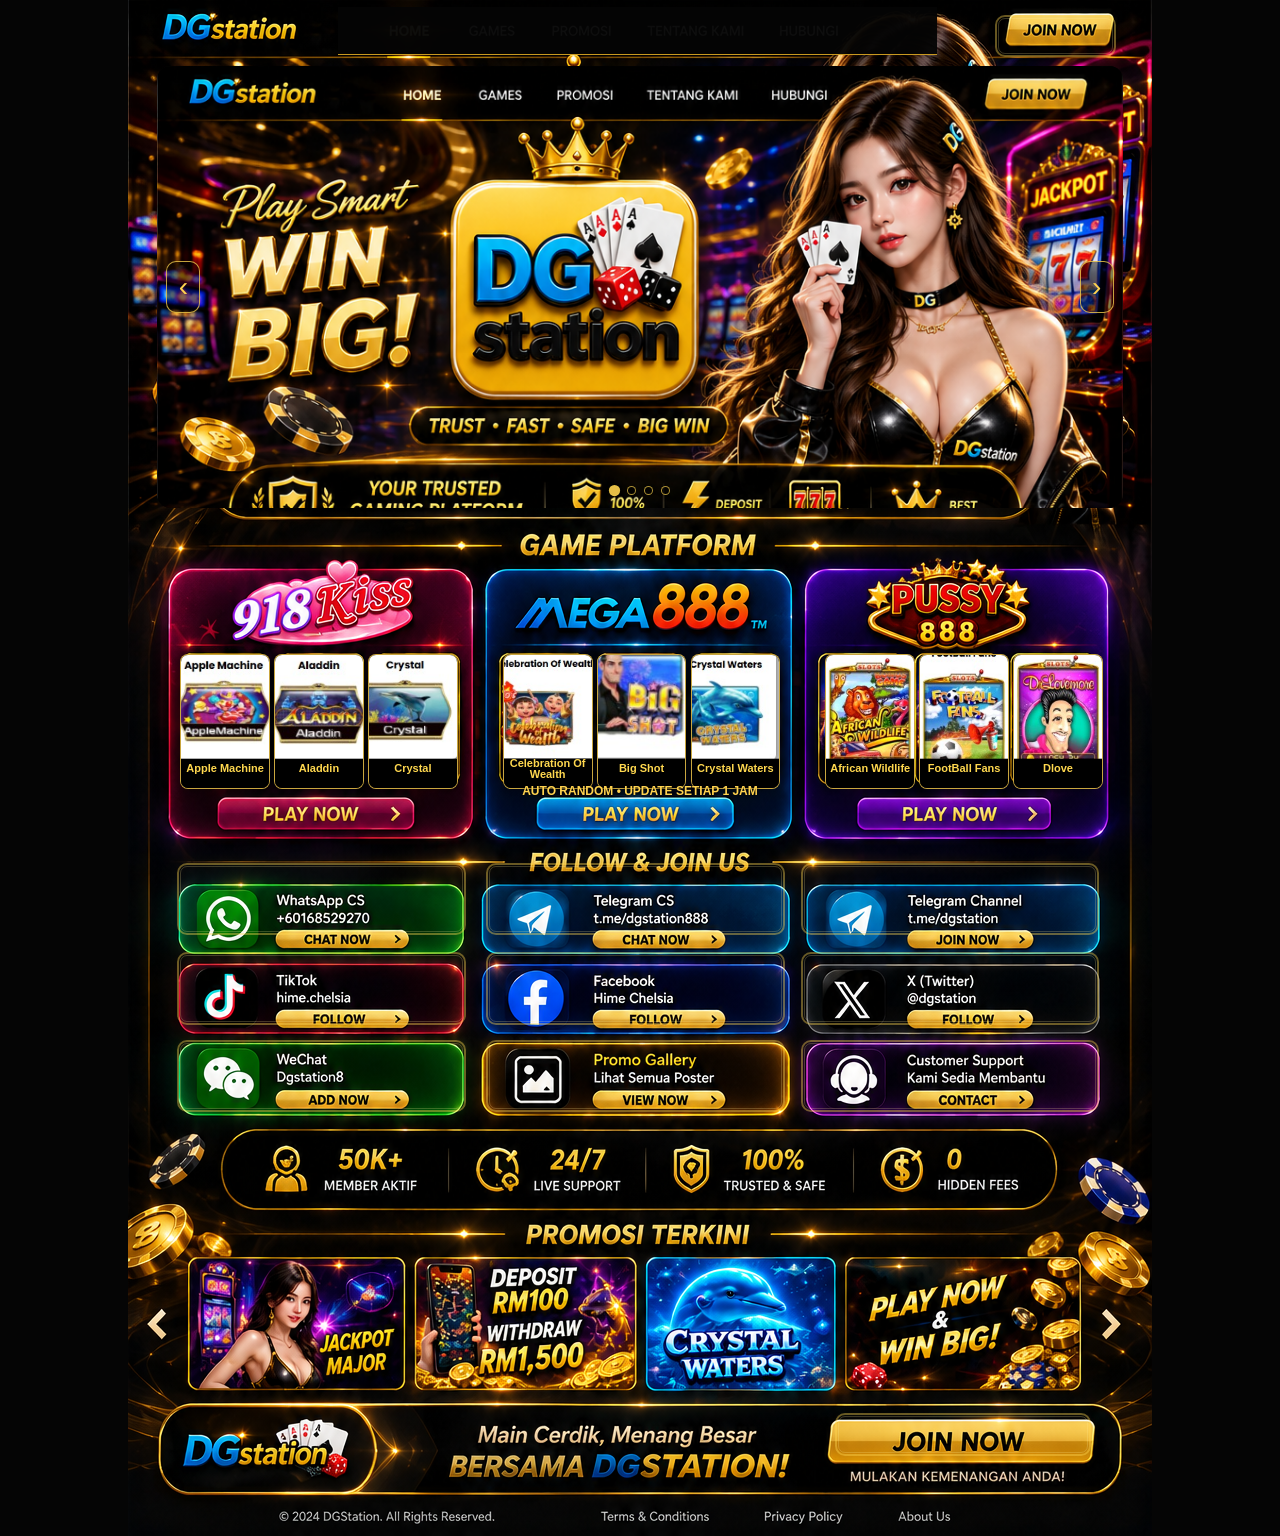
==== index.html @ 9c5b6232 "Update index.html" ====
<!doctype html>
<html lang="ms">
<head>
<meta charset="utf-8">
<meta name="viewport" content="width=device-width,initial-scale=1,viewport-fit=cover">
<meta name="theme-color" content="#050505">
<title>DGStation</title>
<style>
*{box-sizing:border-box} html,body{margin:0;background:#050505;min-height:100%;font-family:Arial,sans-serif}
.stage{width:min(100%,1024px);margin:auto;position:relative;background:#050505;overflow:hidden}
.base-poster{display:block;width:100%;height:auto;background:#050505;user-select:none;-webkit-user-drag:none}

/* Slider hanya di bahagian atas / hero */
.top-carousel{position:absolute;left:2.8%;top:4.3%;width:94.4%;height:28.8%;z-index:14;overflow:hidden;border-radius:14px;background:#050505}
.hero-slide{position:absolute;inset:0;opacity:0;pointer-events:none;transition:opacity .75s ease;display:flex;align-items:center;justify-content:center;background:#050505}
.hero-slide.active{opacity:1;pointer-events:auto}
.hero-slide img{width:100%;height:100%;object-fit:cover;display:block;background:#050505}
.hero-slide.home-hero img{object-position:center top}
.hero-slide.promo-hero img{object-fit:contain}
.dots{position:absolute;left:0;right:0;bottom:3%;display:flex;justify-content:center;gap:8px;z-index:50}
.dot{width:9px;height:9px;border:1px solid rgba(255,215,80,.75);border-radius:50%;background:rgba(0,0,0,.55);opacity:.9;padding:0;cursor:pointer}
.dot.active{background:#ffd34f;transform:scale(1.25)}
.navArrow{position:absolute;top:50%;transform:translateY(-50%);z-index:55;width:34px;height:52px;border:1px solid rgba(255,215,80,.75);border-radius:10px;background:rgba(0,0,0,.48);color:#ffd34f;font-size:28px;cursor:pointer;box-shadow:none}
.prev{left:1%}.next{right:1%}

/* Dynamic hourly games on slide 1 */
.game-row{position:absolute;z-index:20;display:grid;grid-template-columns:repeat(3,1fr);gap:1.5%;height:8.8%;top:42.55%}
.game-row.r918{left:5.1%;width:27.1%}
.game-row.rmega{left:36.6%;width:27.1%}
.game-row.rpussy{left:68.1%;width:27.1%}
.game-card{background:#080808;border:1px solid rgba(255,211,79,.78);border-radius:8px;overflow:hidden;display:flex;flex-direction:column;align-items:stretch;box-shadow:none}
.game-card img{width:100%;height:72%;object-fit:cover;object-position:center;display:block;background:#080808;transform:scale(1.16);transform-origin:center}
.game-card .name{height:28%;display:flex;align-items:center;justify-content:center;text-align:center;color:#ffd84f;font-weight:800;font-size:clamp(6px,1vw,11px);line-height:1.05;padding:1px 2px;background:rgba(0,0,0,.94)}
.hour-note{position:absolute;z-index:21;top:51.05%;left:38%;width:24%;text-align:center;color:#ffd34f;font-size:clamp(7px,1.1vw,12px);font-weight:700;text-shadow:0 1px 3px #000}

/* clickable hotspots + contained pulse */
.hotspot{position:absolute;display:block;z-index:30;background:transparent;border:2px solid rgba(255,215,80,.40);outline:1px solid rgba(255,235,150,.22);outline-offset:-4px;overflow:hidden;border-radius:10px;box-shadow:none;-webkit-tap-highlight-color:transparent;animation:hotspotGlow 1.8s ease-in-out infinite}
.hotspot::after{content:none}
@keyframes hotspotGlow{0%,100%{border-color:rgba(255,215,80,.35);outline-color:rgba(255,235,150,.18)}50%{border-color:rgba(255,225,95,1);outline-color:rgba(255,245,185,.95)}}
.wa{left:4.8%;top:56.2%;width:28.2%;height:4.7%}.tgcs{left:35%;top:56.2%;width:29.2%;height:4.7%}.tgch{left:65.7%;top:56.2%;width:29.1%;height:4.7%}
.tiktok{left:4.8%;top:62%;width:28.2%;height:4.7%}.fb{left:35%;top:62%;width:29.2%;height:4.7%}.x{left:65.7%;top:62%;width:29.1%;height:4.7%}
.wechat{left:4.8%;top:67.7%;width:28.2%;height:4.7%}.gallery{left:35%;top:67.7%;width:29.2%;height:4.7%}.support{left:65.7%;top:67.7%;width:29.1%;height:4.7%}
.joinTop{left:84.7%;top:1%;width:11.8%;height:2.7%}.joinBottom{left:69%;top:92%;width:25%;height:2.8%}
@media(max-width:600px){.top-carousel{left:0;top:4.1%;width:100%;height:29.2%;border-radius:0}.navArrow{width:28px;height:46px;font-size:22px}.game-row{gap:1px}.game-card{border-radius:4px}.game-card img{transform:scale(1.18)}}

/* Local promo gallery modal */
.gallery-modal{position:absolute;inset:0;z-index:100;display:none;align-items:center;justify-content:center;background:rgba(0,0,0,.88);padding:4%}
.gallery-modal.open{display:flex}
.gallery-box{position:relative;width:min(94%,900px);max-height:92%;display:flex;flex-direction:column;align-items:center;gap:12px}
.gallery-img{max-width:100%;max-height:78%;object-fit:contain;border-radius:14px;box-shadow:0 0 28px rgba(255,195,40,.28);background:#111}
.gallery-close,.gallery-prev,.gallery-next{border:0;background:rgba(0,0,0,.72);color:#ffd34f;cursor:pointer}
.gallery-close{position:absolute;right:0;top:-46px;width:42px;height:42px;border-radius:50%;font-size:26px}
.gallery-controls{display:flex;gap:12px;align-items:center}
.gallery-prev,.gallery-next{width:54px;height:42px;border-radius:10px;font-size:28px}
.gallery-count{color:#fff;font-weight:700;font-size:14px}


/* Top auto sliding text replaces HOME/GAMES/PROMOSI/TENTANG KAMI/HUBUNGI */
.top-ticker{
  position:absolute;
  left:20.5%;
  top:.45%;
  width:58.5%;
  height:3.1%;
  z-index:45;
  overflow:hidden;
  display:flex;
  align-items:center;
  justify-content:center;
  background:rgba(5,5,5,.96);
  border-bottom:1px solid rgba(255,195,40,.78);
  box-shadow:none;
}
.top-ticker-track{
  position:relative;
  width:100%;
  height:100%;
}
.top-ticker-item{
  position:absolute;
  inset:0;
  display:flex;
  align-items:center;
  justify-content:center;
  padding:0 2%;
  white-space:nowrap;
  color:#ffd34f;
  font-weight:800;
  font-size:clamp(7px,1.45vw,15px);
  letter-spacing:.04em;
  text-shadow:0 0 8px rgba(255,190,30,.42);
  opacity:0;
  transform:translateX(105%);
}
.top-ticker-item.active{
  animation:tickerSlide 4.2s ease-in-out forwards;
}
@keyframes tickerSlide{
  0%{opacity:0;transform:translateX(105%)}
  12%{opacity:1;transform:translateX(0)}
  78%{opacity:1;transform:translateX(0)}
  100%{opacity:0;transform:translateX(-105%)}
}
@media(max-width:600px){
  .top-ticker{left:20%;width:59%;height:3.2%}
  .top-ticker-item{font-size:clamp(6px,2.1vw,10px)}
}

</style>
</head>
<body>
<main class="stage">
  <img class="base-poster" src="assets/dgstation-home.png" alt="DGStation Home">

  <div class="top-carousel" id="topCarousel" aria-label="DGStation Promosi Atas">
    <section class="hero-slide home-hero active"><img src="assets/dgstation-home.png" alt="DGStation Home"></section>
    <section class="hero-slide promo-hero"><img src="assets/promos/promo1.png" alt="Welcome Bonus 50%"></section>
    <section class="hero-slide promo-hero"><img src="assets/promos/promo2.png" alt="Welcome Back 50%"></section>
    <section class="hero-slide promo-hero"><img src="assets/promos/promo3.png" alt="Weekend Bonus 20%"></section>
    <button class="navArrow prev" aria-label="Sebelum">‹</button>
    <button class="navArrow next" aria-label="Seterusnya">›</button>
    <div class="dots"><button class="dot active"></button><button class="dot"></button><button class="dot"></button><button class="dot"></button></div>
  </div>

  <div class="top-ticker" aria-label="DGStation Info">
    <div class="top-ticker-track" id="topTickerTrack">
      <div class="top-ticker-item active">SELAMAT DATANG KE DGSTATION</div>
      <div class="top-ticker-item">PROMOSI TERKINI • BONUS MENARIK SETIAP HARI</div>
      <div class="top-ticker-item">918KISS • MEGA888 • PUSSY888</div>
      <div class="top-ticker-item">KHIDMAT PELANGGAN DGSTATION 24/7</div>
    </div>
  </div>

  <div class="game-row r918" id="games918"></div>
  <div class="game-row rmega" id="gamesMega"></div>
  <div class="game-row rpussy" id="gamesPussy"></div>
  <div class="hour-note">AUTO RANDOM • UPDATE SETIAP 1 JAM</div>

  <a class="hotspot joinTop" href="https://wa.me/60168529270" target="_blank" rel="noopener" aria-label="Join Now"></a>
  <a class="hotspot wa" href="https://wa.me/60168529270" target="_blank" rel="noopener" aria-label="WhatsApp"></a>
  <a class="hotspot tgcs" href="https://t.me/dgstation888" target="_blank" rel="noopener" aria-label="Telegram CS"></a>
  <a class="hotspot tgch" href="https://t.me/dgstation" target="_blank" rel="noopener" aria-label="Telegram Channel"></a>
  <a class="hotspot tiktok" href="https://www.tiktok.com/@hime.chelsia" target="_blank" rel="noopener" aria-label="TikTok"></a>
  <a class="hotspot fb" href="https://www.facebook.com/profile.php?id=61551561516825" target="_blank" rel="noopener" aria-label="Facebook"></a>
  <a class="hotspot x" href="https://x.com/dgstation" target="_blank" rel="noopener" aria-label="X"></a>
  <div class="hotspot wechat" title="WeChat ID: Dgstation8" aria-label="WeChat"></div>
  <button class="hotspot gallery" id="openGallery" type="button" aria-label="Promo Gallery"></button>
  <a class="hotspot support" href="https://wa.me/60168529270" target="_blank" rel="noopener" aria-label="Customer Support"></a>
  <a class="hotspot joinBottom" href="https://wa.me/60168529270" target="_blank" rel="noopener" aria-label="Join Now"></a>

<div class="gallery-modal" id="galleryModal" aria-hidden="true">
  <div class="gallery-box" role="dialog" aria-modal="true" aria-label="DGStation Promo Gallery">
    <button class="gallery-close" id="closeGallery" type="button" aria-label="Tutup">×</button>
    <img class="gallery-img" id="galleryImg" src="assets/promos/promo1.png" alt="DGStation Promo">
    <div class="gallery-controls">
      <button class="gallery-prev" id="galleryPrev" type="button" aria-label="Sebelum">‹</button>
      <span class="gallery-count" id="galleryCount">1 / 3</span>
      <button class="gallery-next" id="galleryNext" type="button" aria-label="Seterusnya">›</button>
    </div>
  </div>
</div>

</main>
<script>
const GAME_DATA = {"918kiss": [{"name": "A Night Out", "img": "assets/games/918kiss/01-a-night-out.jpg"}, {"name": "African", "img": "assets/games/918kiss/02-african.jpg"}, {"name": "Aladdin", "img": "assets/games/918kiss/03-aladdin.jpg"}, {"name": "Alice", "img": "assets/games/918kiss/04-alice.jpg"}, {"name": "Amazon", "img": "assets/games/918kiss/05-amazon.jpg"}, {"name": "Apple Machine", "img": "assets/games/918kiss/06-apple-machine.jpg"}, {"name": "Aztec", "img": "assets/games/918kiss/07-aztec.jpg"}, {"name": "Baccarat", "img": "assets/games/918kiss/08-baccarat.jpg"}, {"name": "BallSlots", "img": "assets/games/918kiss/09-ballslots.jpg"}, {"name": "BattleWorld", "img": "assets/games/918kiss/10-battleworld.jpg"}, {"name": "Belangkai", "img": "assets/games/918kiss/11-belangkai.jpg"}, {"name": "Big Shot", "img": "assets/games/918kiss/12-big-shot.jpg"}, {"name": "BonusBears", "img": "assets/games/918kiss/13-bonusbears.jpg"}, {"name": "Boxing", "img": "assets/games/918kiss/14-boxing.jpg"}, {"name": "Boyking", "img": "assets/games/918kiss/15-boyking.jpg"}, {"name": "Captain", "img": "assets/games/918kiss/16-captain.jpg"}, {"name": "Cherry Love", "img": "assets/games/918kiss/17-cherry-love.jpg"}, {"name": "Circus", "img": "assets/games/918kiss/18-circus.jpg"}, {"name": "Cleopatra", "img": "assets/games/918kiss/19-cleopatra.jpg"}, {"name": "Cookie Pop", "img": "assets/games/918kiss/20-cookie-pop.jpg"}, {"name": "Coyote Cash", "img": "assets/games/918kiss/21-coyote-cash.jpg"}, {"name": "Crazy7", "img": "assets/games/918kiss/22-crazy7.jpg"}, {"name": "Crystal", "img": "assets/games/918kiss/23-crystal.jpg"}, {"name": "Da Sheng Nao Hai 10k", "img": "assets/games/918kiss/24-da-sheng-nao-hai-10k.jpg"}, {"name": "Da Sheng Nao Hai", "img": "assets/games/918kiss/25-da-sheng-nao-hai.jpg"}, {"name": "Dolphin Reef", "img": "assets/games/918kiss/26-dolphin-reef.jpg"}, {"name": "Dolphin", "img": "assets/games/918kiss/27-dolphin.jpg"}, {"name": "Dragon Gold", "img": "assets/games/918kiss/28-dragon-gold.jpg"}, {"name": "Dragon Maiden", "img": "assets/games/918kiss/29-dragon-maiden.jpg"}, {"name": "Dragon Tiger", "img": "assets/games/918kiss/30-dragon-tiger.jpg"}, {"name": "Dragon", "img": "assets/games/918kiss/31-dragon.jpg"}, {"name": "Easter", "img": "assets/games/918kiss/32-easter.jpg"}, {"name": "Emperor Gate", "img": "assets/games/918kiss/33-emperor-gate.jpg"}, {"name": "Fairy Garden", "img": "assets/games/918kiss/34-fairy-garden.jpg"}, {"name": "Fame", "img": "assets/games/918kiss/35-fame.jpg"}, {"name": "Fashion", "img": "assets/games/918kiss/36-fashion.jpg"}, {"name": "FengShen", "img": "assets/games/918kiss/37-fengshen.jpg"}, {"name": "Fish 10k", "img": "assets/games/918kiss/38-fish-10k.jpg"}, {"name": "Fish", "img": "assets/games/918kiss/39-fish.jpg"}, {"name": "Five Dragons", "img": "assets/games/918kiss/40-five-dragons.jpg"}], "mega888": [{"name": "Apple Machine", "img": "assets/games/mega888/01-apple-machine.jpg"}, {"name": "Aztec", "img": "assets/games/mega888/02-aztec.jpg"}, {"name": "Baccarat", "img": "assets/games/mega888/03-baccarat.jpg"}, {"name": "Sticky Bandits", "img": "assets/games/mega888/04-sticky-bandits.jpg"}, {"name": "Battle World", "img": "assets/games/mega888/05-battle-world.jpg"}, {"name": "Beast Wealth", "img": "assets/games/mega888/06-beast-wealth.jpg"}, {"name": "Belangkai", "img": "assets/games/mega888/07-belangkai.jpg"}, {"name": "Big Chef", "img": "assets/games/mega888/08-big-chef.jpg"}, {"name": "Big Prosperity", "img": "assets/games/mega888/09-big-prosperity.jpg"}, {"name": "Big Shot", "img": "assets/games/mega888/10-big-shot.jpg"}, {"name": "Big Win Cat", "img": "assets/games/mega888/11-big-win-cat.jpg"}, {"name": "BlackJack", "img": "assets/games/mega888/12-blackjack.jpg"}, {"name": "Blaze Of Ra", "img": "assets/games/mega888/13-blaze-of-ra.jpg"}, {"name": "Bonus Bears", "img": "assets/games/mega888/14-bonus-bears.jpg"}, {"name": "Boxing", "img": "assets/games/mega888/15-boxing.jpg"}, {"name": "Boyking", "img": "assets/games/mega888/16-boyking.jpg"}, {"name": "Bulls", "img": "assets/games/mega888/17-bulls.jpg"}, {"name": "Caishen's Gold", "img": "assets/games/mega888/18-caishen-s-gold.jpg"}, {"name": "Conan", "img": "assets/games/mega888/19-conan.jpg"}, {"name": "Captain Pro", "img": "assets/games/mega888/20-captain-pro.jpg"}, {"name": "Cash Noire", "img": "assets/games/mega888/21-cash-noire.jpg"}, {"name": "Cash Vandal", "img": "assets/games/mega888/22-cash-vandal.jpg"}, {"name": "Casino War", "img": "assets/games/mega888/23-casino-war.jpg"}, {"name": "Celebration Of Wealth", "img": "assets/games/mega888/24-celebration-of-wealth.jpg"}, {"name": "Champions Rome", "img": "assets/games/mega888/25-champions-rome.jpg"}, {"name": "Cherry Love", "img": "assets/games/mega888/26-cherry-love.jpg"}, {"name": "Chinese Lion", "img": "assets/games/mega888/27-chinese-lion.jpg"}, {"name": "Chinese New Year", "img": "assets/games/mega888/28-chinese-new-year.jpg"}, {"name": "Circus", "img": "assets/games/mega888/29-circus.jpg"}, {"name": "Clash Of The Beasts", "img": "assets/games/mega888/30-clash-of-the-beasts.jpg"}, {"name": "Cleopatra", "img": "assets/games/mega888/31-cleopatra.jpg"}, {"name": "Cleopatras Riches", "img": "assets/games/mega888/32-cleopatras-riches.jpg"}, {"name": "Cocktail", "img": "assets/games/mega888/33-cocktail.jpg"}, {"name": "Cookie Pop", "img": "assets/games/mega888/34-cookie-pop.jpg"}, {"name": "Coyote Cash", "img": "assets/games/mega888/35-coyote-cash.jpg"}, {"name": "Crystal Waters", "img": "assets/games/mega888/36-crystal-waters.jpg"}, {"name": "Da Sheng Nao Hai 10k", "img": "assets/games/mega888/37-da-sheng-nao-hai-10k.jpg"}, {"name": "Da Sheng Nao Hai", "img": "assets/games/mega888/38-da-sheng-nao-hai.jpg"}, {"name": "Da Si Xi", "img": "assets/games/mega888/39-da-si-xi.jpg"}, {"name": "Dark Vortex", "img": "assets/games/mega888/40-dark-vortex.jpg"}], "pussy888": [{"name": "African Wildlife", "img": "assets/games/pussy888/01-african-wildlife.jpg"}, {"name": "Aladdin", "img": "assets/games/pussy888/02-aladdin.jpg"}, {"name": "Alice", "img": "assets/games/pussy888/03-alice.jpg"}, {"name": "Amazon Jungle", "img": "assets/games/pussy888/04-amazon-jungle.jpg"}, {"name": "Aztec", "img": "assets/games/pussy888/05-aztec.jpg"}, {"name": "Banana Monkey", "img": "assets/games/pussy888/06-banana-monkey.jpg"}, {"name": "Big Prosperity", "img": "assets/games/pussy888/07-big-prosperity.jpg"}, {"name": "BigShot", "img": "assets/games/pussy888/08-bigshot.jpg"}, {"name": "Boxing", "img": "assets/games/pussy888/09-boxing.jpg"}, {"name": "Circus", "img": "assets/games/pussy888/10-circus.jpg"}, {"name": "Cookie Pop", "img": "assets/games/pussy888/11-cookie-pop.jpg"}, {"name": "Coyote Cash", "img": "assets/games/pussy888/12-coyote-cash.jpg"}, {"name": "Diamond", "img": "assets/games/pussy888/13-diamond.jpg"}, {"name": "Discovery", "img": "assets/games/pussy888/14-discovery.jpg"}, {"name": "Dolphin", "img": "assets/games/pussy888/15-dolphin.jpg"}, {"name": "Dlove", "img": "assets/games/pussy888/16-dlove.jpg"}, {"name": "Dragon Gold", "img": "assets/games/pussy888/17-dragon-gold.jpg"}, {"name": "Emperor Gate", "img": "assets/games/pussy888/18-emperor-gate.jpg"}, {"name": "Fairy Garden", "img": "assets/games/pussy888/19-fairy-garden.jpg"}, {"name": "Fei Long Zai Tian", "img": "assets/games/pussy888/20-fei-long-zai-tian.jpg"}, {"name": "FengShen", "img": "assets/games/pussy888/21-fengshen.jpg"}, {"name": "FootBall Fans", "img": "assets/games/pussy888/22-football-fans.jpg"}, {"name": "FootBallRult", "img": "assets/games/pussy888/23-footballrult.jpg"}, {"name": "Fortune", "img": "assets/games/pussy888/24-fortune.jpg"}, {"name": "Fortune Of The Fox", "img": "assets/games/pussy888/25-fortune-of-the-fox.jpg"}, {"name": "FortunePanda", "img": "assets/games/pussy888/26-fortunepanda.jpg"}, {"name": "Funky Fruits", "img": "assets/games/pussy888/27-funky-fruits.jpg"}, {"name": "Garden", "img": "assets/games/pussy888/28-garden.jpg"}, {"name": "Geisha", "img": "assets/games/pussy888/29-geisha.jpg"}, {"name": "Girls", "img": "assets/games/pussy888/30-girls.jpg"}]};

function seededRandom(seed){
  let x=Math.sin(seed)*10000; return x-Math.floor(x);
}
function hourlyPick(list, platformOffset){
  const hourSeed=Math.floor(Date.now()/3600000);
  const pool=[...list], picked=[];
  for(let i=0;i<3 && pool.length;i++){
    const r=seededRandom(hourSeed*97 + platformOffset*31 + i*17);
    const idx=Math.floor(r*pool.length);
    picked.push(pool.splice(idx,1)[0]);
  }
  return picked;
}
function renderGames(id,list,offset){
  const el=document.getElementById(id);
  el.innerHTML=hourlyPick(list,offset).map(g =>
    `<div class="game-card"><img src="${g.img}" alt="${g.name}"><div class="name">${g.name}</div></div>`
  ).join('');
}
function refreshHourly(){
  renderGames('games918',GAME_DATA['918kiss'],1);
  renderGames('gamesMega',GAME_DATA['mega888'],2);
  renderGames('gamesPussy',GAME_DATA['pussy888'],3);
}
refreshHourly();
setInterval(refreshHourly,60000);

const slides=[...document.querySelectorAll('.hero-slide')];
const dots=[...document.querySelectorAll('.dot')];
let current=0,timer;
function show(i){
 current=(i+slides.length)%slides.length;
 slides.forEach((s,n)=>s.classList.toggle('active',n===current));
 dots.forEach((d,n)=>d.classList.toggle('active',n===current));
}
function auto(){clearInterval(timer);timer=setInterval(()=>show(current+1),6000)}
document.querySelector('.next').onclick=()=>{show(current+1);auto()};
document.querySelector('.prev').onclick=()=>{show(current-1);auto()};
dots.forEach((d,i)=>d.onclick=()=>{show(i);auto()});
auto();

const galleryImages=[
  "assets/promos/promo1.png",
  "assets/promos/promo2.png",
  "assets/promos/promo3.png"
];
let galleryIndex=0;
const galleryModal=document.getElementById("galleryModal");
const galleryImg=document.getElementById("galleryImg");
const galleryCount=document.getElementById("galleryCount");
function renderGallery(){
  galleryImg.src=galleryImages[galleryIndex];
  galleryCount.textContent=(galleryIndex+1)+" / "+galleryImages.length;
}
document.getElementById("openGallery").addEventListener("click",()=>{
  galleryIndex=0; renderGallery();
  galleryModal.classList.add("open");
  galleryModal.setAttribute("aria-hidden","false");
});
document.getElementById("closeGallery").addEventListener("click",()=>{
  galleryModal.classList.remove("open");
  galleryModal.setAttribute("aria-hidden","true");
});
document.getElementById("galleryPrev").addEventListener("click",()=>{
  galleryIndex=(galleryIndex-1+galleryImages.length)%galleryImages.length; renderGallery();
});
document.getElementById("galleryNext").addEventListener("click",()=>{
  galleryIndex=(galleryIndex+1)%galleryImages.length; renderGallery();
});
galleryModal.addEventListener("click",(e)=>{
  if(e.target===galleryModal){
    galleryModal.classList.remove("open");
    galleryModal.setAttribute("aria-hidden","true");
  }
});
document.addEventListener("keydown",(e)=>{
  if(!galleryModal.classList.contains("open")) return;
  if(e.key==="Escape") document.getElementById("closeGallery").click();
  if(e.key==="ArrowLeft") document.getElementById("galleryPrev").click();
  if(e.key==="ArrowRight") document.getElementById("galleryNext").click();
});


const tickerItems=[...document.querySelectorAll(".top-ticker-item")];
let tickerIndex=0;
setInterval(()=>{
  tickerItems[tickerIndex].classList.remove("active");
  tickerIndex=(tickerIndex+1)%tickerItems.length;
  void tickerItems[tickerIndex].offsetWidth;
  tickerItems[tickerIndex].classList.add("active");
},4200);

</script>
</body></html>
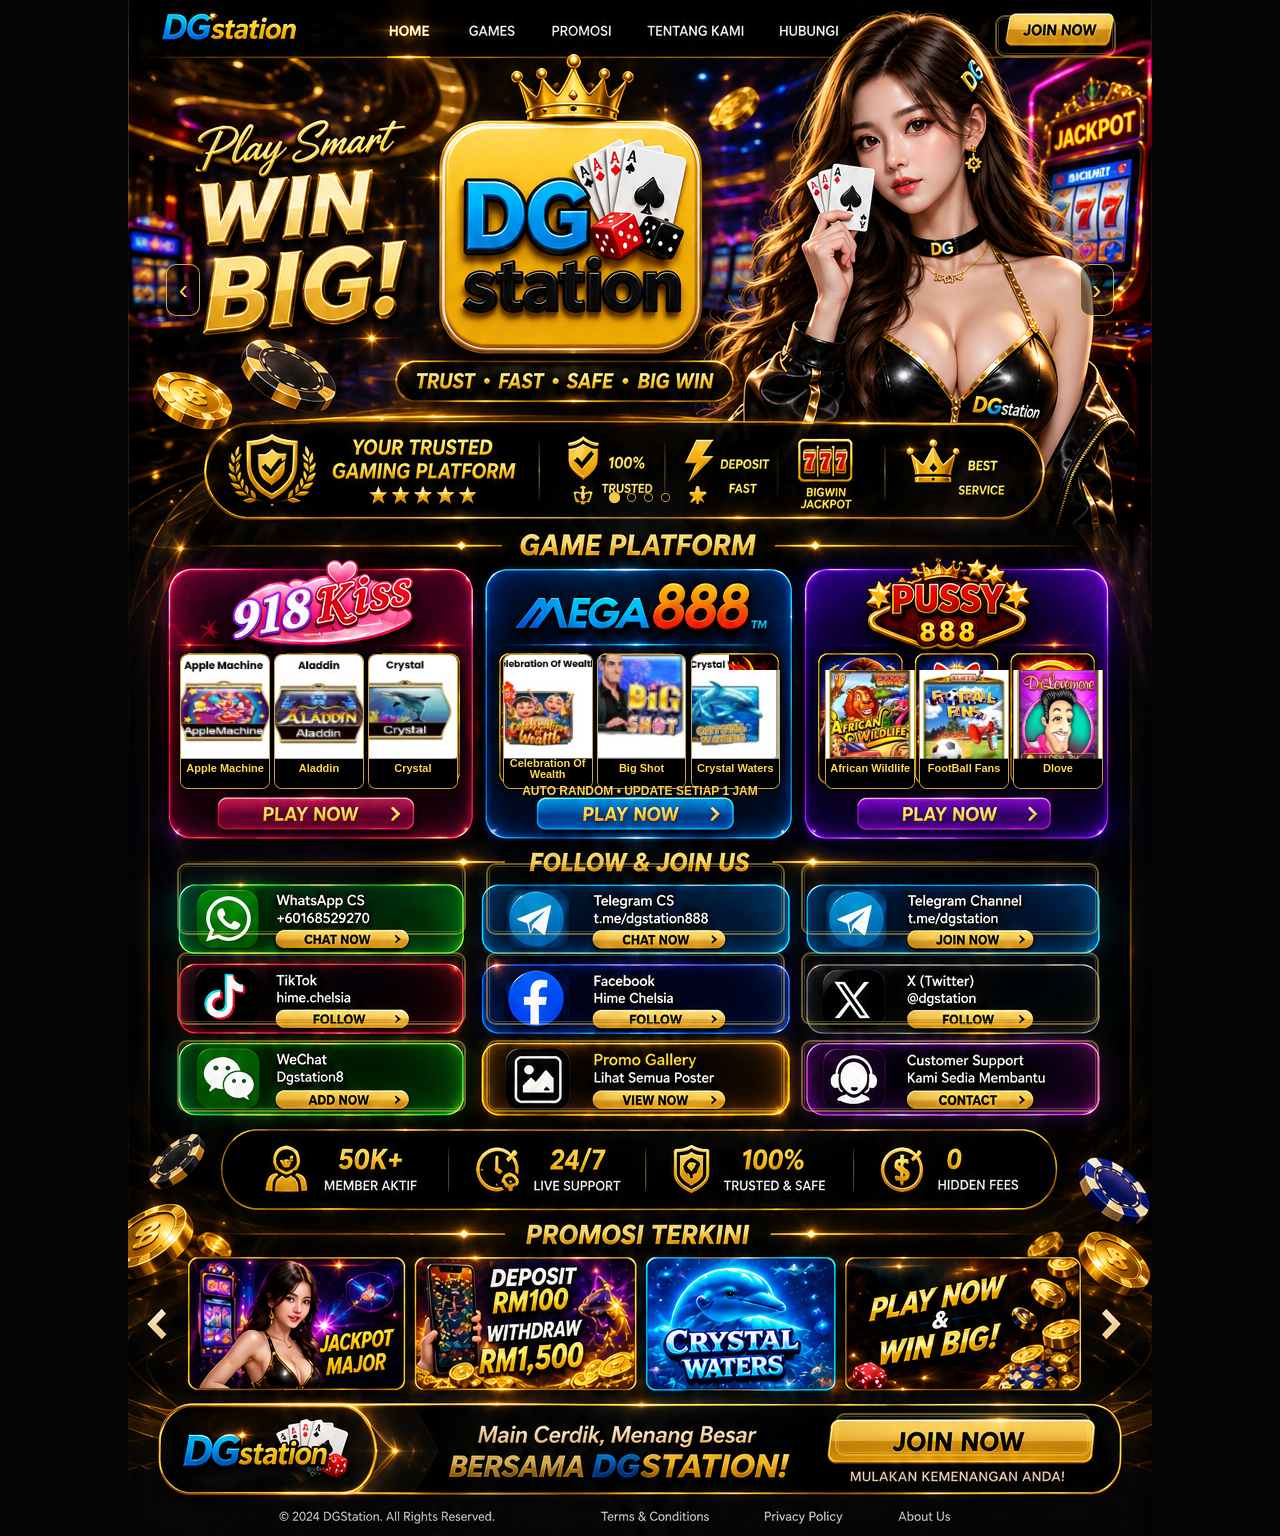
==== commit 56e5fa0c: "Update index.html" ====
--- a/index.html
+++ b/index.html
@@ -10,20 +10,110 @@
 .stage{width:min(100%,1024px);margin:auto;position:relative;background:#050505;overflow:hidden}
 .base-poster{display:block;width:100%;height:auto;background:#050505;user-select:none;-webkit-user-drag:none}
 
-/* Slider hanya di bahagian atas / hero */
-.top-carousel{position:absolute;left:2.8%;top:4.3%;width:94.4%;height:28.8%;z-index:14;overflow:hidden;border-radius:14px;background:#050505}
-.hero-slide{position:absolute;inset:0;opacity:0;pointer-events:none;transition:opacity .75s ease;display:flex;align-items:center;justify-content:center;background:#050505}
+/* HERO AUTO SLIDER — hanya bahagian atas, layout lain kekal */
+.top-carousel{
+  position:absolute;
+  left:2.8%;
+  top:4.35%;
+  width:94.4%;
+  height:29.0%;
+  z-index:14;
+  overflow:hidden;
+  border-radius:14px;
+  background:transparent;
+}
+.hero-slide{
+  position:absolute;
+  inset:0;
+  opacity:0;
+  pointer-events:none;
+  transition:opacity .75s ease;
+  overflow:hidden;
+  border-radius:inherit;
+  background:transparent;
+}
 .hero-slide.active{opacity:1;pointer-events:auto}
-.hero-slide img{width:100%;height:100%;object-fit:cover;display:block;background:#050505}
-.hero-slide.home-hero img{object-position:center top}
-.hero-slide.promo-hero img{object-fit:contain}
-.dots{position:absolute;left:0;right:0;bottom:3%;display:flex;justify-content:center;gap:8px;z-index:50}
-.dot{width:9px;height:9px;border:1px solid rgba(255,215,80,.75);border-radius:50%;background:rgba(0,0,0,.55);opacity:.9;padding:0;cursor:pointer}
+.hero-slide.home-hero{background:transparent}
+.hero-slide.promo-hero{background:#050505}
+.hero-slide.promo-hero img{
+  width:100%;
+  height:100%;
+  object-fit:cover;
+  object-position:center;
+  display:block;
+}
+.dots{
+  position:absolute;
+  left:0;right:0;bottom:2.4%;
+  display:flex;justify-content:center;gap:8px;
+  z-index:50
+}
+.dot{
+  width:9px;height:9px;
+  border:1px solid rgba(255,215,80,.78);
+  border-radius:50%;
+  background:rgba(0,0,0,.58);
+  opacity:.95;padding:0;cursor:pointer
+}
 .dot.active{background:#ffd34f;transform:scale(1.25)}
-.navArrow{position:absolute;top:50%;transform:translateY(-50%);z-index:55;width:34px;height:52px;border:1px solid rgba(255,215,80,.75);border-radius:10px;background:rgba(0,0,0,.48);color:#ffd34f;font-size:28px;cursor:pointer;box-shadow:none}
+.navArrow{
+  position:absolute;
+  top:50%;
+  transform:translateY(-50%);
+  z-index:55;
+  width:34px;height:52px;
+  border:1px solid rgba(255,215,80,.78);
+  border-radius:10px;
+  background:rgba(0,0,0,.48);
+  color:#ffd34f;
+  font-size:28px;
+  cursor:pointer;
+  box-shadow:none
+}
 .prev{left:1%}.next{right:1%}
 
-/* Dynamic hourly games on slide 1 */
+/* FREE 8.88 kekal terapung di kanan walaupun hero bertukar slide.
+   Ini ialah crop daripada wallpaper utama supaya rupa kekal sama. */
+.angpao-float{
+  position:absolute;
+  left:58.7%;
+  top:20.55%;
+  width:39.0%;
+  height:23.1%;
+  z-index:28;
+  overflow:hidden;
+  pointer-events:none;
+  animation:angpaoFloat 2.6s ease-in-out infinite;
+}
+.angpao-float img{
+  position:absolute;
+  width:256.41%;
+  max-width:none;
+  height:auto;
+  left:-150.51%;
+  top:-88.96%;
+  user-select:none;
+  -webkit-user-drag:none;
+}
+@keyframes angpaoFloat{
+  0%,100%{transform:translateY(0)}
+  50%{transform:translateY(-4px)}
+}
+.angpao-click{
+  position:absolute;
+  left:59.2%;
+  top:20.9%;
+  width:38.0%;
+  height:22.2%;
+  z-index:31;
+  border:0;
+  outline:0;
+  background:transparent;
+  border-radius:16px;
+  -webkit-tap-highlight-color:transparent;
+}
+
+/* Dynamic hourly games — page kekal statik */
 .game-row{position:absolute;z-index:20;display:grid;grid-template-columns:repeat(3,1fr);gap:1.5%;height:8.8%;top:42.55%}
 .game-row.r918{left:5.1%;width:27.1%}
 .game-row.rmega{left:36.6%;width:27.1%}
@@ -41,7 +131,7 @@
 .tiktok{left:4.8%;top:62%;width:28.2%;height:4.7%}.fb{left:35%;top:62%;width:29.2%;height:4.7%}.x{left:65.7%;top:62%;width:29.1%;height:4.7%}
 .wechat{left:4.8%;top:67.7%;width:28.2%;height:4.7%}.gallery{left:35%;top:67.7%;width:29.2%;height:4.7%}.support{left:65.7%;top:67.7%;width:29.1%;height:4.7%}
 .joinTop{left:84.7%;top:1%;width:11.8%;height:2.7%}.joinBottom{left:69%;top:92%;width:25%;height:2.8%}
-@media(max-width:600px){.top-carousel{left:0;top:4.1%;width:100%;height:29.2%;border-radius:0}.navArrow{width:28px;height:46px;font-size:22px}.game-row{gap:1px}.game-card{border-radius:4px}.game-card img{transform:scale(1.18)}}
+@media(max-width:600px){.top-carousel{left:0;top:4.35%;width:100%;height:29%;border-radius:0}.navArrow{width:28px;height:46px;font-size:22px}.game-row{gap:1px}.game-card{border-radius:4px}.game-card img{transform:scale(1.18)}.angpao-float{left:58.7%;top:20.55%;width:39%;height:23.1%}}
 
 /* Local promo gallery modal */
 .gallery-modal{position:absolute;inset:0;z-index:100;display:none;align-items:center;justify-content:center;background:rgba(0,0,0,.88);padding:4%}
@@ -55,65 +145,16 @@
 .gallery-count{color:#fff;font-weight:700;font-size:14px}
 
 
-/* Top auto sliding text replaces HOME/GAMES/PROMOSI/TENTANG KAMI/HUBUNGI */
-.top-ticker{
-  position:absolute;
-  left:20.5%;
-  top:.45%;
-  width:58.5%;
-  height:3.1%;
-  z-index:45;
-  overflow:hidden;
-  display:flex;
-  align-items:center;
-  justify-content:center;
-  background:rgba(5,5,5,.96);
-  border-bottom:1px solid rgba(255,195,40,.78);
-  box-shadow:none;
-}
-.top-ticker-track{
-  position:relative;
-  width:100%;
-  height:100%;
-}
-.top-ticker-item{
-  position:absolute;
-  inset:0;
-  display:flex;
-  align-items:center;
-  justify-content:center;
-  padding:0 2%;
-  white-space:nowrap;
-  color:#ffd34f;
-  font-weight:800;
-  font-size:clamp(7px,1.45vw,15px);
-  letter-spacing:.04em;
-  text-shadow:0 0 8px rgba(255,190,30,.42);
-  opacity:0;
-  transform:translateX(105%);
-}
-.top-ticker-item.active{
-  animation:tickerSlide 4.2s ease-in-out forwards;
-}
-@keyframes tickerSlide{
-  0%{opacity:0;transform:translateX(105%)}
-  12%{opacity:1;transform:translateX(0)}
-  78%{opacity:1;transform:translateX(0)}
-  100%{opacity:0;transform:translateX(-105%)}
-}
-@media(max-width:600px){
-  .top-ticker{left:20%;width:59%;height:3.2%}
-  .top-ticker-item{font-size:clamp(6px,2.1vw,10px)}
-}
 
 </style>
 </head>
 <body>
 <main class="stage">
+  <!-- MASTER VISUAL: keseluruhan layout kekal seperti wallpaper ini -->
   <img class="base-poster" src="assets/dgstation-home.png" alt="DGStation Home">
 
   <div class="top-carousel" id="topCarousel" aria-label="DGStation Promosi Atas">
-    <section class="hero-slide home-hero active"><img src="assets/dgstation-home.png" alt="DGStation Home"></section>
+    <section class="hero-slide home-hero active" aria-label="DGStation Home"></section>
     <section class="hero-slide promo-hero"><img src="assets/promos/promo1.png" alt="Welcome Bonus 50%"></section>
     <section class="hero-slide promo-hero"><img src="assets/promos/promo2.png" alt="Welcome Back 50%"></section>
     <section class="hero-slide promo-hero"><img src="assets/promos/promo3.png" alt="Weekend Bonus 20%"></section>
@@ -122,13 +163,10 @@
     <div class="dots"><button class="dot active"></button><button class="dot"></button><button class="dot"></button><button class="dot"></button></div>
   </div>
 
-  <div class="top-ticker" aria-label="DGStation Info">
-    <div class="top-ticker-track" id="topTickerTrack">
-      <div class="top-ticker-item active">SELAMAT DATANG KE DGSTATION</div>
-      <div class="top-ticker-item">PROMOSI TERKINI • BONUS MENARIK SETIAP HARI</div>
-      <div class="top-ticker-item">918KISS • MEGA888 • PUSSY888</div>
-      <div class="top-ticker-item">KHIDMAT PELANGGAN DGSTATION 24/7</div>
-    </div>
+  <div class="angpao-float" aria-hidden="true">
+    <img src="assets/dgstation-home.png" alt="">
+  </div>
+  <a class="angpao-click" href="https://kayacin77-ops.github.io/promo-gallery/" target="_blank" rel="noopener" aria-label="FREE 8.88 Angpao"></a>
   </div>
 
   <div class="game-row r918" id="games918"></div>
@@ -247,14 +285,6 @@
 });
 
 
-const tickerItems=[...document.querySelectorAll(".top-ticker-item")];
-let tickerIndex=0;
-setInterval(()=>{
-  tickerItems[tickerIndex].classList.remove("active");
-  tickerIndex=(tickerIndex+1)%tickerItems.length;
-  void tickerItems[tickerIndex].offsetWidth;
-  tickerItems[tickerIndex].classList.add("active");
-},4200);
 
 </script>
 </body></html>
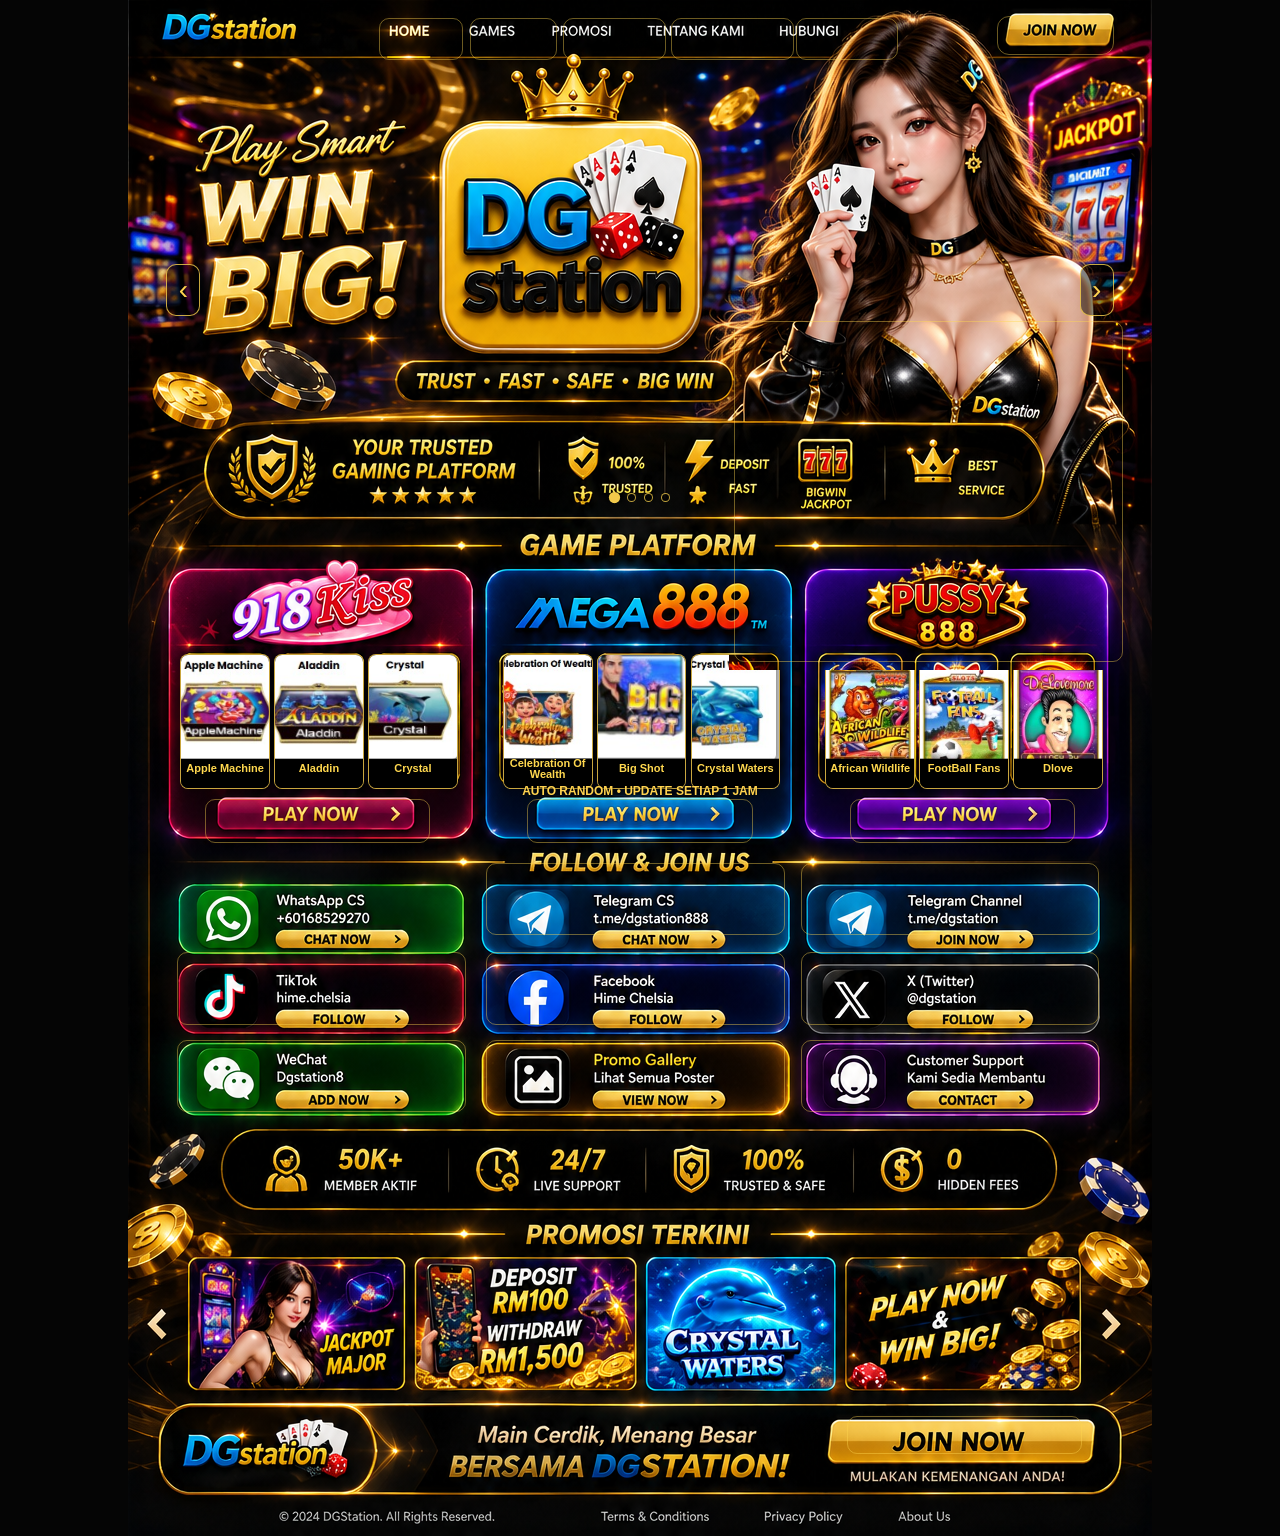
==== commit c08f5867: "Update index.html" ====
--- a/index.html
+++ b/index.html
@@ -124,13 +124,37 @@
 .hour-note{position:absolute;z-index:21;top:51.05%;left:38%;width:24%;text-align:center;color:#ffd34f;font-size:clamp(7px,1.1vw,12px);font-weight:700;text-shadow:0 1px 3px #000}
 
 /* clickable hotspots + contained pulse */
-.hotspot{position:absolute;display:block;z-index:30;background:transparent;border:2px solid rgba(255,215,80,.40);outline:1px solid rgba(255,235,150,.22);outline-offset:-4px;overflow:hidden;border-radius:10px;box-shadow:none;-webkit-tap-highlight-color:transparent;animation:hotspotGlow 1.8s ease-in-out infinite}
-.hotspot::after{content:none}
-@keyframes hotspotGlow{0%,100%{border-color:rgba(255,215,80,.35);outline-color:rgba(255,235,150,.18)}50%{border-color:rgba(255,225,95,1);outline-color:rgba(255,245,185,.95)}}
+.hotspot{
+  position:absolute;
+  display:block;
+  z-index:30;
+  background:transparent;
+  border:1.5px solid rgba(255,215,80,.42);
+  outline:none;
+  overflow:hidden;
+  border-radius:10px;
+  box-shadow:none;
+  -webkit-tap-highlight-color:transparent;
+  cursor:pointer;
+  animation:singleBorderPulse 1.8s ease-in-out infinite;
+}
+.hotspot::after{display:none}
+.hotspot:hover,
+.hotspot:focus-visible{
+  border-color:rgba(255,235,135,1);
+}
+@keyframes singleBorderPulse{
+  0%,100%{border-color:rgba(255,215,80,.30);opacity:.78}
+  50%{border-color:rgba(255,230,120,1);opacity:1}
+}
+  50%{border-color:rgba(255,230,120,1);opacity:1}
+}50%{border-color:rgba(255,230,120,1);opacity:1}}50%{border-color:rgba(255,225,95,1);outline-color:rgba(255,245,185,.95)}}
 .wa{left:4.8%;top:56.2%;width:28.2%;height:4.7%}.tgcs{left:35%;top:56.2%;width:29.2%;height:4.7%}.tgch{left:65.7%;top:56.2%;width:29.1%;height:4.7%}
 .tiktok{left:4.8%;top:62%;width:28.2%;height:4.7%}.fb{left:35%;top:62%;width:29.2%;height:4.7%}.x{left:65.7%;top:62%;width:29.1%;height:4.7%}
 .wechat{left:4.8%;top:67.7%;width:28.2%;height:4.7%}.gallery{left:35%;top:67.7%;width:29.2%;height:4.7%}.support{left:65.7%;top:67.7%;width:29.1%;height:4.7%}
-.joinTop{left:84.7%;top:1%;width:11.8%;height:2.7%}.joinBottom{left:69%;top:92%;width:25%;height:2.8%}
+.navHome{left:24.5%;top:1.2%;width:8.2%;height:2.7%}.navGames{left:33.4%;top:1.2%;width:8.5%;height:2.7%}.navPromo{left:42.5%;top:1.2%;width:10%;height:2.7%}.navAbout{left:53%;top:1.2%;width:12%;height:2.7%}.navContact{left:65.2%;top:1.2%;width:10%;height:2.7%}
+.play918{left:7.5%;top:52.0%;width:22.0%;height:2.9%}.playMega{left:39.0%;top:52.0%;width:22.0%;height:2.9%}.playPussy{left:70.5%;top:52.0%;width:22.0%;height:2.9%}
+.joinTop{left:84.9%;top:1.05%;width:11.4%;height:2.55%;border-radius:12px}.joinBottom{left:70.2%;top:92.2%;width:23.0%;height:2.45%;border-radius:10px}
 @media(max-width:600px){.top-carousel{left:0;top:4.35%;width:100%;height:29%;border-radius:0}.navArrow{width:28px;height:46px;font-size:22px}.game-row{gap:1px}.game-card{border-radius:4px}.game-card img{transform:scale(1.18)}.angpao-float{left:58.7%;top:20.55%;width:39%;height:23.1%}}
 
 /* Local promo gallery modal */
@@ -150,6 +174,7 @@
 </head>
 <body>
 <main class="stage">
+<span id="games"></span><span id="about"></span>
   <!-- MASTER VISUAL: keseluruhan layout kekal seperti wallpaper ini -->
   <img class="base-poster" src="assets/dgstation-home.png" alt="DGStation Home">
 
@@ -166,15 +191,26 @@
   <div class="angpao-float" aria-hidden="true">
     <img src="assets/dgstation-home.png" alt="">
   </div>
-  <a class="angpao-click" href="https://kayacin77-ops.github.io/promo-gallery/" target="_blank" rel="noopener" aria-label="FREE 8.88 Angpao"></a>
+  <a class="angpao-click hotspot" href="https://kayacin77-ops.github.io/promo-gallery/" target="_blank" rel="noopener" aria-label="FREE 8.88 Angpao"></a>
   </div>
 
   <div class="game-row r918" id="games918"></div>
   <div class="game-row rmega" id="gamesMega"></div>
   <div class="game-row rpussy" id="gamesPussy"></div>
   <div class="hour-note">AUTO RANDOM • UPDATE SETIAP 1 JAM</div>
-
-  <a class="hotspot joinTop" href="https://wa.me/60168529270" target="_blank" rel="noopener" aria-label="Join Now"></a>
+    <a class="hotspot play918" href="https://t.me/dgstation888" target="_blank" rel="noopener" aria-label="918Kiss Play Now"></a>
+    <a class="hotspot playMega" href="https://t.me/dgstation888" target="_blank" rel="noopener" aria-label="Mega888 Play Now"></a>
+    <a class="hotspot playPussy" href="https://t.me/dgstation888" target="_blank" rel="noopener" aria-label="Pussy888 Play Now"></a>
+
+
+  
+    <a class="hotspot navHome" href="#" aria-label="Home"></a>
+    <a class="hotspot navGames" href="#games" aria-label="Games"></a>
+    <a class="hotspot navPromo" href="https://kayacin77-ops.github.io/promo-gallery/" target="_blank" rel="noopener" aria-label="Promosi"></a>
+    <a class="hotspot navAbout" href="#about" aria-label="Tentang Kami"></a>
+    <a class="hotspot navContact" href="https://wa.me/60168529270" target="_blank" rel="noopener" aria-label="Hubungi"></a>
+
+    <a class="hotspot joinTop" href="https://wa.me/60168529270" target="_blank" rel="noopener" aria-label="Join Now"></a>
   <a class="hotspot wa" href="https://wa.me/60168529270" target="_blank" rel="noopener" aria-label="WhatsApp"></a>
   <a class="hotspot tgcs" href="https://t.me/dgstation888" target="_blank" rel="noopener" aria-label="Telegram CS"></a>
   <a class="hotspot tgch" href="https://t.me/dgstation" target="_blank" rel="noopener" aria-label="Telegram Channel"></a>
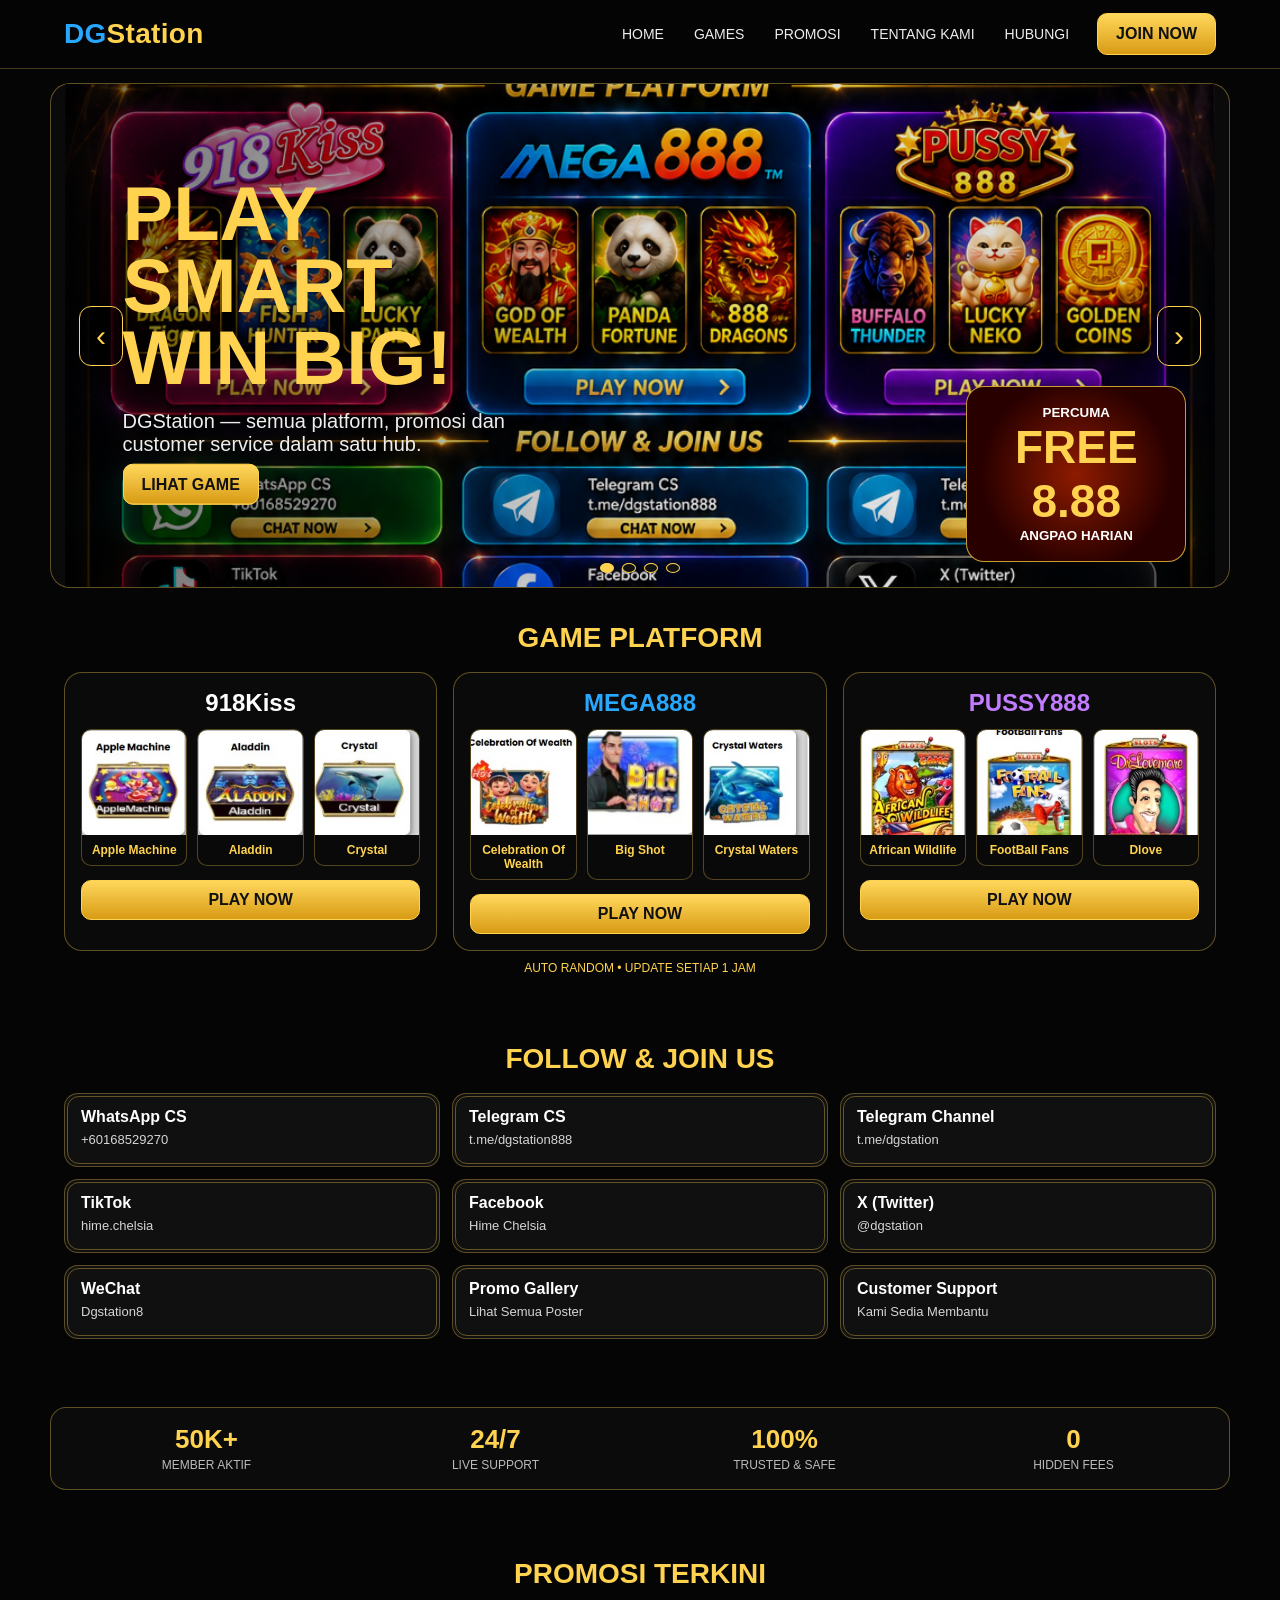
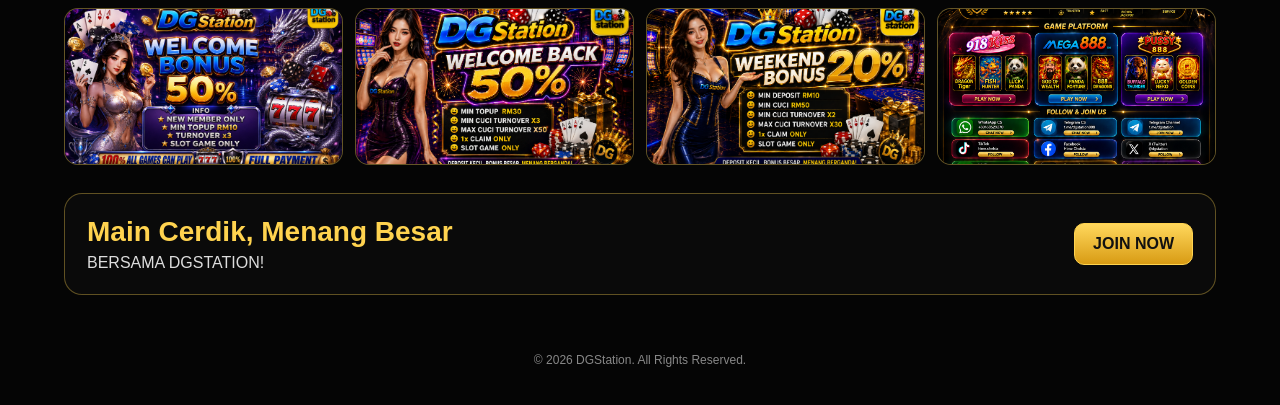
==== commit 8ace285b: "Update index.html" ====
--- a/index.html
+++ b/index.html
@@ -6,235 +6,253 @@
 <meta name="theme-color" content="#050505">
 <title>DGStation</title>
 <style>
-*{box-sizing:border-box} html,body{margin:0;background:#050505;min-height:100%;font-family:Arial,sans-serif}
-.stage{width:min(100%,1024px);margin:auto;position:relative;background:#050505;overflow:hidden}
-.base-poster{display:block;width:100%;height:auto;background:#050505;user-select:none;-webkit-user-drag:none}
-
-/* HERO AUTO SLIDER — hanya bahagian atas, layout lain kekal */
-.top-carousel{
-  position:absolute;
-  left:2.8%;
-  top:4.35%;
-  width:94.4%;
-  height:29.0%;
-  z-index:14;
-  overflow:hidden;
-  border-radius:14px;
-  background:transparent;
-}
-.hero-slide{
-  position:absolute;
-  inset:0;
-  opacity:0;
-  pointer-events:none;
-  transition:opacity .75s ease;
-  overflow:hidden;
-  border-radius:inherit;
-  background:transparent;
-}
+:root {
+  --bg:#050505;
+  --panel:#0b0b0b;
+  --gold:#ffd34f;
+  --gold2:#e7ad21;
+  --text:#fff;
+  --muted:#bbb;
+}
+*{box-sizing:border-box}
+html{scroll-behavior:smooth}
+body{margin:0;background:var(--bg);color:var(--text);font-family:Arial,Helvetica,sans-serif}
+a{color:inherit;text-decoration:none}
+img{max-width:100%;display:block}
+.wrap{width:min(1180px,100%);margin:auto;padding:0 14px}
+
+header{
+  position:sticky;top:0;z-index:100;
+  background:rgba(5,5,5,.94);
+  backdrop-filter:blur(10px);
+  border-bottom:1px solid rgba(255,211,79,.25)
+}
+.nav{height:68px;display:flex;align-items:center;gap:22px}
+.logo{font-weight:900;font-size:28px;color:var(--gold);letter-spacing:.3px;white-space:nowrap}
+.logo span{color:#27a7ff}
+.navlinks{margin-left:auto;display:flex;gap:18px;align-items:center}
+.navlinks a{font-size:14px;color:#eee;padding:10px 6px}
+.join-btn,.cta-btn,.play-btn{
+  border:1.5px solid var(--gold);
+  background:linear-gradient(180deg,#ffd75c,#d89b14);
+  color:#111;font-weight:900;border-radius:10px;
+  padding:11px 18px;cursor:pointer
+}
+.menu-btn{display:none;margin-left:auto;background:transparent;color:#fff;border:1px solid #555;border-radius:8px;padding:8px 10px}
+
+.hero{
+  margin-top:14px;position:relative;overflow:hidden;
+  border:1px solid rgba(255,211,79,.35);border-radius:20px;background:#0a0a0a;
+}
+.hero-stage{position:relative;aspect-ratio:16/7;min-height:310px}
+.hero-slide{position:absolute;inset:0;opacity:0;transition:opacity .7s ease;pointer-events:none}
 .hero-slide.active{opacity:1;pointer-events:auto}
-.hero-slide.home-hero{background:transparent}
-.hero-slide.promo-hero{background:#050505}
-.hero-slide.promo-hero img{
-  width:100%;
-  height:100%;
-  object-fit:cover;
-  object-position:center;
-  display:block;
-}
-.dots{
-  position:absolute;
-  left:0;right:0;bottom:2.4%;
-  display:flex;justify-content:center;gap:8px;
-  z-index:50
-}
-.dot{
-  width:9px;height:9px;
-  border:1px solid rgba(255,215,80,.78);
-  border-radius:50%;
-  background:rgba(0,0,0,.58);
-  opacity:.95;padding:0;cursor:pointer
-}
-.dot.active{background:#ffd34f;transform:scale(1.25)}
-.navArrow{
-  position:absolute;
-  top:50%;
-  transform:translateY(-50%);
-  z-index:55;
-  width:34px;height:52px;
-  border:1px solid rgba(255,215,80,.78);
-  border-radius:10px;
-  background:rgba(0,0,0,.48);
-  color:#ffd34f;
-  font-size:28px;
-  cursor:pointer;
-  box-shadow:none
-}
-.prev{left:1%}.next{right:1%}
-
-/* FREE 8.88 kekal terapung di kanan walaupun hero bertukar slide.
-   Ini ialah crop daripada wallpaper utama supaya rupa kekal sama. */
-.angpao-float{
-  position:absolute;
-  left:58.7%;
-  top:20.55%;
-  width:39.0%;
-  height:23.1%;
-  z-index:28;
-  overflow:hidden;
-  pointer-events:none;
-  animation:angpaoFloat 2.6s ease-in-out infinite;
-}
-.angpao-float img{
-  position:absolute;
-  width:256.41%;
-  max-width:none;
-  height:auto;
-  left:-150.51%;
-  top:-88.96%;
-  user-select:none;
-  -webkit-user-drag:none;
-}
-@keyframes angpaoFloat{
-  0%,100%{transform:translateY(0)}
-  50%{transform:translateY(-4px)}
-}
-.angpao-click{
-  position:absolute;
-  left:59.2%;
-  top:20.9%;
-  width:38.0%;
-  height:22.2%;
-  z-index:31;
-  border:0;
-  outline:0;
-  background:transparent;
-  border-radius:16px;
-  -webkit-tap-highlight-color:transparent;
-}
-
-/* Dynamic hourly games — page kekal statik */
-.game-row{position:absolute;z-index:20;display:grid;grid-template-columns:repeat(3,1fr);gap:1.5%;height:8.8%;top:42.55%}
-.game-row.r918{left:5.1%;width:27.1%}
-.game-row.rmega{left:36.6%;width:27.1%}
-.game-row.rpussy{left:68.1%;width:27.1%}
-.game-card{background:#080808;border:1px solid rgba(255,211,79,.78);border-radius:8px;overflow:hidden;display:flex;flex-direction:column;align-items:stretch;box-shadow:none}
-.game-card img{width:100%;height:72%;object-fit:cover;object-position:center;display:block;background:#080808;transform:scale(1.16);transform-origin:center}
-.game-card .name{height:28%;display:flex;align-items:center;justify-content:center;text-align:center;color:#ffd84f;font-weight:800;font-size:clamp(6px,1vw,11px);line-height:1.05;padding:1px 2px;background:rgba(0,0,0,.94)}
-.hour-note{position:absolute;z-index:21;top:51.05%;left:38%;width:24%;text-align:center;color:#ffd34f;font-size:clamp(7px,1.1vw,12px);font-weight:700;text-shadow:0 1px 3px #000}
-
-/* clickable hotspots + contained pulse */
-.hotspot{
-  position:absolute;
-  display:block;
-  z-index:30;
-  background:transparent;
-  border:1.5px solid rgba(255,215,80,.42);
-  outline:none;
-  overflow:hidden;
-  border-radius:10px;
-  box-shadow:none;
-  -webkit-tap-highlight-color:transparent;
-  cursor:pointer;
-  animation:singleBorderPulse 1.8s ease-in-out infinite;
-}
-.hotspot::after{display:none}
-.hotspot:hover,
-.hotspot:focus-visible{
-  border-color:rgba(255,235,135,1);
-}
-@keyframes singleBorderPulse{
-  0%,100%{border-color:rgba(255,215,80,.30);opacity:.78}
-  50%{border-color:rgba(255,230,120,1);opacity:1}
-}
-  50%{border-color:rgba(255,230,120,1);opacity:1}
-}50%{border-color:rgba(255,230,120,1);opacity:1}}50%{border-color:rgba(255,225,95,1);outline-color:rgba(255,245,185,.95)}}
-.wa{left:4.8%;top:56.2%;width:28.2%;height:4.7%}.tgcs{left:35%;top:56.2%;width:29.2%;height:4.7%}.tgch{left:65.7%;top:56.2%;width:29.1%;height:4.7%}
-.tiktok{left:4.8%;top:62%;width:28.2%;height:4.7%}.fb{left:35%;top:62%;width:29.2%;height:4.7%}.x{left:65.7%;top:62%;width:29.1%;height:4.7%}
-.wechat{left:4.8%;top:67.7%;width:28.2%;height:4.7%}.gallery{left:35%;top:67.7%;width:29.2%;height:4.7%}.support{left:65.7%;top:67.7%;width:29.1%;height:4.7%}
-.navHome{left:24.5%;top:1.2%;width:8.2%;height:2.7%}.navGames{left:33.4%;top:1.2%;width:8.5%;height:2.7%}.navPromo{left:42.5%;top:1.2%;width:10%;height:2.7%}.navAbout{left:53%;top:1.2%;width:12%;height:2.7%}.navContact{left:65.2%;top:1.2%;width:10%;height:2.7%}
-.play918{left:7.5%;top:52.0%;width:22.0%;height:2.9%}.playMega{left:39.0%;top:52.0%;width:22.0%;height:2.9%}.playPussy{left:70.5%;top:52.0%;width:22.0%;height:2.9%}
-.joinTop{left:84.9%;top:1.05%;width:11.4%;height:2.55%;border-radius:12px}.joinBottom{left:70.2%;top:92.2%;width:23.0%;height:2.45%;border-radius:10px}
-@media(max-width:600px){.top-carousel{left:0;top:4.35%;width:100%;height:29%;border-radius:0}.navArrow{width:28px;height:46px;font-size:22px}.game-row{gap:1px}.game-card{border-radius:4px}.game-card img{transform:scale(1.18)}.angpao-float{left:58.7%;top:20.55%;width:39%;height:23.1%}}
-
-/* Local promo gallery modal */
-.gallery-modal{position:absolute;inset:0;z-index:100;display:none;align-items:center;justify-content:center;background:rgba(0,0,0,.88);padding:4%}
-.gallery-modal.open{display:flex}
-.gallery-box{position:relative;width:min(94%,900px);max-height:92%;display:flex;flex-direction:column;align-items:center;gap:12px}
-.gallery-img{max-width:100%;max-height:78%;object-fit:contain;border-radius:14px;box-shadow:0 0 28px rgba(255,195,40,.28);background:#111}
-.gallery-close,.gallery-prev,.gallery-next{border:0;background:rgba(0,0,0,.72);color:#ffd34f;cursor:pointer}
-.gallery-close{position:absolute;right:0;top:-46px;width:42px;height:42px;border-radius:50%;font-size:26px}
-.gallery-controls{display:flex;gap:12px;align-items:center}
-.gallery-prev,.gallery-next{width:54px;height:42px;border-radius:10px;font-size:28px}
-.gallery-count{color:#fff;font-weight:700;font-size:14px}
-
-
-
+.hero-slide img{width:100%;height:100%;object-fit:cover;object-position:center}
+.hero-overlay{
+  position:absolute;inset:0;
+  background:linear-gradient(90deg,rgba(0,0,0,.58),rgba(0,0,0,.08) 56%,rgba(0,0,0,.18));
+  pointer-events:none
+}
+.hero-copy{
+  position:absolute;left:5%;top:50%;transform:translateY(-50%);
+  width:min(470px,52%);z-index:4
+}
+.hero-copy h1{margin:0;color:var(--gold);font-size:clamp(34px,6vw,76px);line-height:.95}
+.hero-copy p{font-size:clamp(14px,1.6vw,20px);margin:16px 0 20px;color:#eee}
+.hero-arrow{
+  position:absolute;top:50%;transform:translateY(-50%);z-index:7;
+  width:44px;height:60px;border:1px solid var(--gold);
+  background:rgba(0,0,0,.5);color:var(--gold);font-size:30px;border-radius:12px;cursor:pointer
+}
+.hero-prev{left:14px} .hero-next{right:14px}
+.hero-dots{position:absolute;left:0;right:0;bottom:14px;display:flex;justify-content:center;gap:8px;z-index:8}
+.hero-dot{width:10px;height:10px;border-radius:50%;border:1px solid var(--gold);background:#111;cursor:pointer}
+.hero-dot.active{background:var(--gold)}
+
+.angpao{
+  position:absolute;right:2.5%;bottom:5%;z-index:9;
+  width:min(220px,25%);aspect-ratio:1.25/1;
+  border:1.5px solid rgba(255,210,60,.75);
+  border-radius:18px;overflow:hidden;
+  background:radial-gradient(circle at center,#8e1b00,#290000 68%);
+  display:grid;place-items:center;text-align:center;
+  animation:float 2.4s ease-in-out infinite
+}
+.angpao strong{display:block;font-size:clamp(24px,4vw,46px);color:#ffd34f}
+.angpao small{display:block;color:#fff;font-weight:700}
+@keyframes float{50%{transform:translateY(-6px)}}
+
+.section{padding:34px 0}
+.section-title{text-align:center;color:var(--gold);font-size:28px;margin:0 0 18px;font-weight:900}
+.platform-grid{display:grid;grid-template-columns:repeat(3,1fr);gap:16px}
+.platform{
+  border:1px solid rgba(255,211,79,.35);border-radius:18px;padding:16px;background:#0a0a0a;
+}
+.platform h3{margin:0 0 12px;text-align:center;font-size:24px}
+.platform.918 h3{color:#ff7fbe} .platform.mega h3{color:#28a8ff} .platform.pussy h3{color:#c27cff}
+.game-grid{display:grid;grid-template-columns:repeat(3,1fr);gap:10px}
+.game-card{background:#090909;border:1px solid rgba(255,211,79,.3);border-radius:10px;overflow:hidden}
+.game-card img{width:100%;aspect-ratio:1/1;object-fit:cover;background:#080808}
+.game-card .name{padding:8px 6px;text-align:center;color:var(--gold);font-weight:800;font-size:12px}
+.play-btn{display:block;text-align:center;margin-top:14px;padding:10px 14px}
+.hour-note{text-align:center;color:var(--gold);font-size:12px;margin-top:10px}
+
+.social-grid{display:grid;grid-template-columns:repeat(3,1fr);gap:12px}
+.social{
+  position:relative;border-radius:14px;padding:14px 16px;background:#101010;min-height:74px;
+  border:1px solid rgba(255,211,79,.32);overflow:hidden
+}
+.social::after{
+  content:"";position:absolute;inset:2px;border-radius:12px;border:1.5px solid rgba(255,215,80,.35);
+  animation:borderPulse 1.8s ease-in-out infinite;pointer-events:none
+}
+@keyframes borderPulse{0%,100%{border-color:rgba(255,215,80,.28)}50%{border-color:rgba(255,230,120,1)}}
+.social b{display:block;font-size:16px;margin-bottom:4px} .social span{color:#d5d5d5;font-size:13px}
+
+.stats{display:grid;grid-template-columns:repeat(4,1fr);gap:10px;background:#0b0b0b;border:1px solid rgba(255,211,79,.35);border-radius:16px;padding:16px}
+.stat{text-align:center} .stat strong{display:block;color:var(--gold);font-size:26px} .stat span{color:#bbb;font-size:12px}
+
+.promo-strip{position:relative}
+.promo-track{display:grid;grid-template-columns:repeat(4,1fr);gap:12px}
+.promo-card{border-radius:14px;overflow:hidden;border:1px solid rgba(255,211,79,.35);background:#111}
+.promo-card img{width:100%;aspect-ratio:16/9;object-fit:cover}
+
+.cta{margin-top:28px;border:1px solid rgba(255,211,79,.35);border-radius:18px;padding:22px;display:flex;align-items:center;gap:18px;background:#0a0a0a}
+.cta-copy{flex:1} .cta-copy h2{margin:0;color:var(--gold);font-size:28px} .cta-copy p{margin:6px 0 0;color:#ddd}
+footer{padding:24px 0 38px;color:#888;font-size:12px;text-align:center}
+
+@media(max-width:900px){
+  .navlinks{display:none} .menu-btn{display:block}
+  .hero-stage{aspect-ratio:4/3;min-height:380px}
+  .hero-copy{width:60%}
+  .platform-grid{grid-template-columns:1fr}
+  .social-grid{grid-template-columns:repeat(2,1fr)}
+  .stats{grid-template-columns:repeat(2,1fr)}
+  .promo-track{grid-template-columns:repeat(2,1fr)}
+}
+@media(max-width:560px){
+  .wrap{padding:0 10px} .nav{height:60px}
+  .logo{font-size:22px}
+  .hero-stage{aspect-ratio:3/4;min-height:470px}
+  .hero-copy{left:6%;top:37%;width:78%}
+  .hero-copy h1{font-size:44px}
+  .hero-slide img{object-position:center}
+  .angpao{width:38%;right:4%;bottom:4%}
+  .social-grid{grid-template-columns:1fr}
+  .promo-track{grid-template-columns:1fr}
+  .cta{flex-direction:column;align-items:stretch;text-align:center}
+}
 </style>
 </head>
 <body>
-<main class="stage">
-<span id="games"></span><span id="about"></span>
-  <!-- MASTER VISUAL: keseluruhan layout kekal seperti wallpaper ini -->
-  <img class="base-poster" src="assets/dgstation-home.png" alt="DGStation Home">
-
-  <div class="top-carousel" id="topCarousel" aria-label="DGStation Promosi Atas">
-    <section class="hero-slide home-hero active" aria-label="DGStation Home"></section>
-    <section class="hero-slide promo-hero"><img src="assets/promos/promo1.png" alt="Welcome Bonus 50%"></section>
-    <section class="hero-slide promo-hero"><img src="assets/promos/promo2.png" alt="Welcome Back 50%"></section>
-    <section class="hero-slide promo-hero"><img src="assets/promos/promo3.png" alt="Weekend Bonus 20%"></section>
-    <button class="navArrow prev" aria-label="Sebelum">‹</button>
-    <button class="navArrow next" aria-label="Seterusnya">›</button>
-    <div class="dots"><button class="dot active"></button><button class="dot"></button><button class="dot"></button><button class="dot"></button></div>
-  </div>
-
-  <div class="angpao-float" aria-hidden="true">
-    <img src="assets/dgstation-home.png" alt="">
-  </div>
-  <a class="angpao-click hotspot" href="https://kayacin77-ops.github.io/promo-gallery/" target="_blank" rel="noopener" aria-label="FREE 8.88 Angpao"></a>
-  </div>
-
-  <div class="game-row r918" id="games918"></div>
-  <div class="game-row rmega" id="gamesMega"></div>
-  <div class="game-row rpussy" id="gamesPussy"></div>
-  <div class="hour-note">AUTO RANDOM • UPDATE SETIAP 1 JAM</div>
-    <a class="hotspot play918" href="https://t.me/dgstation888" target="_blank" rel="noopener" aria-label="918Kiss Play Now"></a>
-    <a class="hotspot playMega" href="https://t.me/dgstation888" target="_blank" rel="noopener" aria-label="Mega888 Play Now"></a>
-    <a class="hotspot playPussy" href="https://t.me/dgstation888" target="_blank" rel="noopener" aria-label="Pussy888 Play Now"></a>
-
-
-  
-    <a class="hotspot navHome" href="#" aria-label="Home"></a>
-    <a class="hotspot navGames" href="#games" aria-label="Games"></a>
-    <a class="hotspot navPromo" href="https://kayacin77-ops.github.io/promo-gallery/" target="_blank" rel="noopener" aria-label="Promosi"></a>
-    <a class="hotspot navAbout" href="#about" aria-label="Tentang Kami"></a>
-    <a class="hotspot navContact" href="https://wa.me/60168529270" target="_blank" rel="noopener" aria-label="Hubungi"></a>
-
-    <a class="hotspot joinTop" href="https://wa.me/60168529270" target="_blank" rel="noopener" aria-label="Join Now"></a>
-  <a class="hotspot wa" href="https://wa.me/60168529270" target="_blank" rel="noopener" aria-label="WhatsApp"></a>
-  <a class="hotspot tgcs" href="https://t.me/dgstation888" target="_blank" rel="noopener" aria-label="Telegram CS"></a>
-  <a class="hotspot tgch" href="https://t.me/dgstation" target="_blank" rel="noopener" aria-label="Telegram Channel"></a>
-  <a class="hotspot tiktok" href="https://www.tiktok.com/@hime.chelsia" target="_blank" rel="noopener" aria-label="TikTok"></a>
-  <a class="hotspot fb" href="https://www.facebook.com/profile.php?id=61551561516825" target="_blank" rel="noopener" aria-label="Facebook"></a>
-  <a class="hotspot x" href="https://x.com/dgstation" target="_blank" rel="noopener" aria-label="X"></a>
-  <div class="hotspot wechat" title="WeChat ID: Dgstation8" aria-label="WeChat"></div>
-  <button class="hotspot gallery" id="openGallery" type="button" aria-label="Promo Gallery"></button>
-  <a class="hotspot support" href="https://wa.me/60168529270" target="_blank" rel="noopener" aria-label="Customer Support"></a>
-  <a class="hotspot joinBottom" href="https://wa.me/60168529270" target="_blank" rel="noopener" aria-label="Join Now"></a>
-
-<div class="gallery-modal" id="galleryModal" aria-hidden="true">
-  <div class="gallery-box" role="dialog" aria-modal="true" aria-label="DGStation Promo Gallery">
-    <button class="gallery-close" id="closeGallery" type="button" aria-label="Tutup">×</button>
-    <img class="gallery-img" id="galleryImg" src="assets/promos/promo1.png" alt="DGStation Promo">
-    <div class="gallery-controls">
-      <button class="gallery-prev" id="galleryPrev" type="button" aria-label="Sebelum">‹</button>
-      <span class="gallery-count" id="galleryCount">1 / 3</span>
-      <button class="gallery-next" id="galleryNext" type="button" aria-label="Seterusnya">›</button>
-    </div>
-  </div>
-</div>
-
+<header>
+  <div class="wrap nav">
+    <a class="logo" href="#home"><span>DG</span>Station</a>
+    <nav class="navlinks">
+      <a href="#home">HOME</a>
+      <a href="#games">GAMES</a>
+      <a href="#promosi">PROMOSI</a>
+      <a href="#about">TENTANG KAMI</a>
+      <a href="#contact">HUBUNGI</a>
+    </nav>
+    <a class="join-btn" href="https://wa.me/60168529270" target="_blank" rel="noopener">JOIN NOW</a>
+    <button class="menu-btn" type="button" aria-label="Menu">☰</button>
+  </div>
+</header>
+
+<main>
+<section class="wrap hero" id="home">
+  <div class="hero-stage" id="heroSlider">
+    <div class="hero-slide active"><img src="assets/dgstation-home.png" alt="DGStation"></div>
+    <div class="hero-slide"><img src="assets/promos/promo1.png" alt="Promosi 1"></div>
+    <div class="hero-slide"><img src="assets/promos/promo2.png" alt="Promosi 2"></div>
+    <div class="hero-slide"><img src="assets/promos/promo3.png" alt="Promosi 3"></div>
+    <div class="hero-overlay"></div>
+    <div class="hero-copy">
+      <h1>PLAY SMART<br>WIN BIG!</h1>
+      <p>DGStation — semua platform, promosi dan customer service dalam satu hub.</p>
+      <a class="cta-btn" href="#games">LIHAT GAME</a>
+    </div>
+    <button class="hero-arrow hero-prev" type="button" aria-label="Sebelum">‹</button>
+    <button class="hero-arrow hero-next" type="button" aria-label="Seterusnya">›</button>
+    <div class="hero-dots">
+      <button class="hero-dot active"></button><button class="hero-dot"></button><button class="hero-dot"></button><button class="hero-dot"></button>
+    </div>
+    <a class="angpao" href="https://kayacin77-ops.github.io/promo-gallery/" target="_blank" rel="noopener">
+      <div><small>PERCUMA</small><strong>FREE 8.88</strong><small>ANGPAO HARIAN</small></div>
+    </a>
+  </div>
+</section>
+
+<section class="section" id="games">
+  <div class="wrap">
+    <h2 class="section-title">GAME PLATFORM</h2>
+    <div class="platform-grid">
+      <article class="platform 918">
+        <h3>918Kiss</h3><div class="game-grid" id="games918"></div>
+        <a class="play-btn" href="https://t.me/dgstation888" target="_blank" rel="noopener">PLAY NOW</a>
+      </article>
+      <article class="platform mega">
+        <h3>MEGA888</h3><div class="game-grid" id="gamesMega"></div>
+        <a class="play-btn" href="https://t.me/dgstation888" target="_blank" rel="noopener">PLAY NOW</a>
+      </article>
+      <article class="platform pussy">
+        <h3>PUSSY888</h3><div class="game-grid" id="gamesPussy"></div>
+        <a class="play-btn" href="https://t.me/dgstation888" target="_blank" rel="noopener">PLAY NOW</a>
+      </article>
+    </div>
+    <div class="hour-note">AUTO RANDOM • UPDATE SETIAP 1 JAM</div>
+  </div>
+</section>
+
+<section class="section" id="contact">
+  <div class="wrap">
+    <h2 class="section-title">FOLLOW & JOIN US</h2>
+    <div class="social-grid">
+      <a class="social" href="https://wa.me/60168529270" target="_blank"><b>WhatsApp CS</b><span>+60168529270</span></a>
+      <a class="social" href="https://t.me/dgstation888" target="_blank"><b>Telegram CS</b><span>t.me/dgstation888</span></a>
+      <a class="social" href="https://t.me/dgstation" target="_blank"><b>Telegram Channel</b><span>t.me/dgstation</span></a>
+      <a class="social" href="https://www.tiktok.com/@hime.chelsia" target="_blank"><b>TikTok</b><span>hime.chelsia</span></a>
+      <a class="social" href="https://www.facebook.com/profile.php?id=61551561516825" target="_blank"><b>Facebook</b><span>Hime Chelsia</span></a>
+      <a class="social" href="https://x.com/dgstation" target="_blank"><b>X (Twitter)</b><span>@dgstation</span></a>
+      <div class="social"><b>WeChat</b><span>Dgstation8</span></div>
+      <a class="social" href="https://kayacin77-ops.github.io/promo-gallery/" target="_blank"><b>Promo Gallery</b><span>Lihat Semua Poster</span></a>
+      <a class="social" href="https://wa.me/60168529270" target="_blank"><b>Customer Support</b><span>Kami Sedia Membantu</span></a>
+    </div>
+  </div>
+</section>
+
+<section class="section">
+  <div class="wrap stats">
+    <div class="stat"><strong>50K+</strong><span>MEMBER AKTIF</span></div>
+    <div class="stat"><strong>24/7</strong><span>LIVE SUPPORT</span></div>
+    <div class="stat"><strong>100%</strong><span>TRUSTED & SAFE</span></div>
+    <div class="stat"><strong>0</strong><span>HIDDEN FEES</span></div>
+  </div>
+</section>
+
+<section class="section" id="promosi">
+  <div class="wrap">
+    <h2 class="section-title">PROMOSI TERKINI</h2>
+    <div class="promo-strip">
+      <div class="promo-track">
+        <a class="promo-card" href="https://kayacin77-ops.github.io/promo-gallery/" target="_blank"><img src="assets/promos/promo1.png" alt="Promo 1"></a>
+        <a class="promo-card" href="https://kayacin77-ops.github.io/promo-gallery/" target="_blank"><img src="assets/promos/promo2.png" alt="Promo 2"></a>
+        <a class="promo-card" href="https://kayacin77-ops.github.io/promo-gallery/" target="_blank"><img src="assets/promos/promo3.png" alt="Promo 3"></a>
+        <a class="promo-card" href="https://t.me/dgstation888" target="_blank"><img src="assets/dgstation-home.png" alt="DGStation"></a>
+      </div>
+    </div>
+
+    <div class="cta" id="about">
+      <div class="cta-copy"><h2>Main Cerdik, Menang Besar</h2><p>BERSAMA DGSTATION!</p></div>
+      <a class="join-btn" href="https://wa.me/60168529270" target="_blank">JOIN NOW</a>
+    </div>
+  </div>
+</section>
 </main>
+
+<footer>© 2026 DGStation. All Rights Reserved.</footer>
+
 <script>
 const GAME_DATA = {"918kiss": [{"name": "A Night Out", "img": "assets/games/918kiss/01-a-night-out.jpg"}, {"name": "African", "img": "assets/games/918kiss/02-african.jpg"}, {"name": "Aladdin", "img": "assets/games/918kiss/03-aladdin.jpg"}, {"name": "Alice", "img": "assets/games/918kiss/04-alice.jpg"}, {"name": "Amazon", "img": "assets/games/918kiss/05-amazon.jpg"}, {"name": "Apple Machine", "img": "assets/games/918kiss/06-apple-machine.jpg"}, {"name": "Aztec", "img": "assets/games/918kiss/07-aztec.jpg"}, {"name": "Baccarat", "img": "assets/games/918kiss/08-baccarat.jpg"}, {"name": "BallSlots", "img": "assets/games/918kiss/09-ballslots.jpg"}, {"name": "BattleWorld", "img": "assets/games/918kiss/10-battleworld.jpg"}, {"name": "Belangkai", "img": "assets/games/918kiss/11-belangkai.jpg"}, {"name": "Big Shot", "img": "assets/games/918kiss/12-big-shot.jpg"}, {"name": "BonusBears", "img": "assets/games/918kiss/13-bonusbears.jpg"}, {"name": "Boxing", "img": "assets/games/918kiss/14-boxing.jpg"}, {"name": "Boyking", "img": "assets/games/918kiss/15-boyking.jpg"}, {"name": "Captain", "img": "assets/games/918kiss/16-captain.jpg"}, {"name": "Cherry Love", "img": "assets/games/918kiss/17-cherry-love.jpg"}, {"name": "Circus", "img": "assets/games/918kiss/18-circus.jpg"}, {"name": "Cleopatra", "img": "assets/games/918kiss/19-cleopatra.jpg"}, {"name": "Cookie Pop", "img": "assets/games/918kiss/20-cookie-pop.jpg"}, {"name": "Coyote Cash", "img": "assets/games/918kiss/21-coyote-cash.jpg"}, {"name": "Crazy7", "img": "assets/games/918kiss/22-crazy7.jpg"}, {"name": "Crystal", "img": "assets/games/918kiss/23-crystal.jpg"}, {"name": "Da Sheng Nao Hai 10k", "img": "assets/games/918kiss/24-da-sheng-nao-hai-10k.jpg"}, {"name": "Da Sheng Nao Hai", "img": "assets/games/918kiss/25-da-sheng-nao-hai.jpg"}, {"name": "Dolphin Reef", "img": "assets/games/918kiss/26-dolphin-reef.jpg"}, {"name": "Dolphin", "img": "assets/games/918kiss/27-dolphin.jpg"}, {"name": "Dragon Gold", "img": "assets/games/918kiss/28-dragon-gold.jpg"}, {"name": "Dragon Maiden", "img": "assets/games/918kiss/29-dragon-maiden.jpg"}, {"name": "Dragon Tiger", "img": "assets/games/918kiss/30-dragon-tiger.jpg"}, {"name": "Dragon", "img": "assets/games/918kiss/31-dragon.jpg"}, {"name": "Easter", "img": "assets/games/918kiss/32-easter.jpg"}, {"name": "Emperor Gate", "img": "assets/games/918kiss/33-emperor-gate.jpg"}, {"name": "Fairy Garden", "img": "assets/games/918kiss/34-fairy-garden.jpg"}, {"name": "Fame", "img": "assets/games/918kiss/35-fame.jpg"}, {"name": "Fashion", "img": "assets/games/918kiss/36-fashion.jpg"}, {"name": "FengShen", "img": "assets/games/918kiss/37-fengshen.jpg"}, {"name": "Fish 10k", "img": "assets/games/918kiss/38-fish-10k.jpg"}, {"name": "Fish", "img": "assets/games/918kiss/39-fish.jpg"}, {"name": "Five Dragons", "img": "assets/games/918kiss/40-five-dragons.jpg"}], "mega888": [{"name": "Apple Machine", "img": "assets/games/mega888/01-apple-machine.jpg"}, {"name": "Aztec", "img": "assets/games/mega888/02-aztec.jpg"}, {"name": "Baccarat", "img": "assets/games/mega888/03-baccarat.jpg"}, {"name": "Sticky Bandits", "img": "assets/games/mega888/04-sticky-bandits.jpg"}, {"name": "Battle World", "img": "assets/games/mega888/05-battle-world.jpg"}, {"name": "Beast Wealth", "img": "assets/games/mega888/06-beast-wealth.jpg"}, {"name": "Belangkai", "img": "assets/games/mega888/07-belangkai.jpg"}, {"name": "Big Chef", "img": "assets/games/mega888/08-big-chef.jpg"}, {"name": "Big Prosperity", "img": "assets/games/mega888/09-big-prosperity.jpg"}, {"name": "Big Shot", "img": "assets/games/mega888/10-big-shot.jpg"}, {"name": "Big Win Cat", "img": "assets/games/mega888/11-big-win-cat.jpg"}, {"name": "BlackJack", "img": "assets/games/mega888/12-blackjack.jpg"}, {"name": "Blaze Of Ra", "img": "assets/games/mega888/13-blaze-of-ra.jpg"}, {"name": "Bonus Bears", "img": "assets/games/mega888/14-bonus-bears.jpg"}, {"name": "Boxing", "img": "assets/games/mega888/15-boxing.jpg"}, {"name": "Boyking", "img": "assets/games/mega888/16-boyking.jpg"}, {"name": "Bulls", "img": "assets/games/mega888/17-bulls.jpg"}, {"name": "Caishen's Gold", "img": "assets/games/mega888/18-caishen-s-gold.jpg"}, {"name": "Conan", "img": "assets/games/mega888/19-conan.jpg"}, {"name": "Captain Pro", "img": "assets/games/mega888/20-captain-pro.jpg"}, {"name": "Cash Noire", "img": "assets/games/mega888/21-cash-noire.jpg"}, {"name": "Cash Vandal", "img": "assets/games/mega888/22-cash-vandal.jpg"}, {"name": "Casino War", "img": "assets/games/mega888/23-casino-war.jpg"}, {"name": "Celebration Of Wealth", "img": "assets/games/mega888/24-celebration-of-wealth.jpg"}, {"name": "Champions Rome", "img": "assets/games/mega888/25-champions-rome.jpg"}, {"name": "Cherry Love", "img": "assets/games/mega888/26-cherry-love.jpg"}, {"name": "Chinese Lion", "img": "assets/games/mega888/27-chinese-lion.jpg"}, {"name": "Chinese New Year", "img": "assets/games/mega888/28-chinese-new-year.jpg"}, {"name": "Circus", "img": "assets/games/mega888/29-circus.jpg"}, {"name": "Clash Of The Beasts", "img": "assets/games/mega888/30-clash-of-the-beasts.jpg"}, {"name": "Cleopatra", "img": "assets/games/mega888/31-cleopatra.jpg"}, {"name": "Cleopatras Riches", "img": "assets/games/mega888/32-cleopatras-riches.jpg"}, {"name": "Cocktail", "img": "assets/games/mega888/33-cocktail.jpg"}, {"name": "Cookie Pop", "img": "assets/games/mega888/34-cookie-pop.jpg"}, {"name": "Coyote Cash", "img": "assets/games/mega888/35-coyote-cash.jpg"}, {"name": "Crystal Waters", "img": "assets/games/mega888/36-crystal-waters.jpg"}, {"name": "Da Sheng Nao Hai 10k", "img": "assets/games/mega888/37-da-sheng-nao-hai-10k.jpg"}, {"name": "Da Sheng Nao Hai", "img": "assets/games/mega888/38-da-sheng-nao-hai.jpg"}, {"name": "Da Si Xi", "img": "assets/games/mega888/39-da-si-xi.jpg"}, {"name": "Dark Vortex", "img": "assets/games/mega888/40-dark-vortex.jpg"}], "pussy888": [{"name": "African Wildlife", "img": "assets/games/pussy888/01-african-wildlife.jpg"}, {"name": "Aladdin", "img": "assets/games/pussy888/02-aladdin.jpg"}, {"name": "Alice", "img": "assets/games/pussy888/03-alice.jpg"}, {"name": "Amazon Jungle", "img": "assets/games/pussy888/04-amazon-jungle.jpg"}, {"name": "Aztec", "img": "assets/games/pussy888/05-aztec.jpg"}, {"name": "Banana Monkey", "img": "assets/games/pussy888/06-banana-monkey.jpg"}, {"name": "Big Prosperity", "img": "assets/games/pussy888/07-big-prosperity.jpg"}, {"name": "BigShot", "img": "assets/games/pussy888/08-bigshot.jpg"}, {"name": "Boxing", "img": "assets/games/pussy888/09-boxing.jpg"}, {"name": "Circus", "img": "assets/games/pussy888/10-circus.jpg"}, {"name": "Cookie Pop", "img": "assets/games/pussy888/11-cookie-pop.jpg"}, {"name": "Coyote Cash", "img": "assets/games/pussy888/12-coyote-cash.jpg"}, {"name": "Diamond", "img": "assets/games/pussy888/13-diamond.jpg"}, {"name": "Discovery", "img": "assets/games/pussy888/14-discovery.jpg"}, {"name": "Dolphin", "img": "assets/games/pussy888/15-dolphin.jpg"}, {"name": "Dlove", "img": "assets/games/pussy888/16-dlove.jpg"}, {"name": "Dragon Gold", "img": "assets/games/pussy888/17-dragon-gold.jpg"}, {"name": "Emperor Gate", "img": "assets/games/pussy888/18-emperor-gate.jpg"}, {"name": "Fairy Garden", "img": "assets/games/pussy888/19-fairy-garden.jpg"}, {"name": "Fei Long Zai Tian", "img": "assets/games/pussy888/20-fei-long-zai-tian.jpg"}, {"name": "FengShen", "img": "assets/games/pussy888/21-fengshen.jpg"}, {"name": "FootBall Fans", "img": "assets/games/pussy888/22-football-fans.jpg"}, {"name": "FootBallRult", "img": "assets/games/pussy888/23-footballrult.jpg"}, {"name": "Fortune", "img": "assets/games/pussy888/24-fortune.jpg"}, {"name": "Fortune Of The Fox", "img": "assets/games/pussy888/25-fortune-of-the-fox.jpg"}, {"name": "FortunePanda", "img": "assets/games/pussy888/26-fortunepanda.jpg"}, {"name": "Funky Fruits", "img": "assets/games/pussy888/27-funky-fruits.jpg"}, {"name": "Garden", "img": "assets/games/pussy888/28-garden.jpg"}, {"name": "Geisha", "img": "assets/games/pussy888/29-geisha.jpg"}, {"name": "Girls", "img": "assets/games/pussy888/30-girls.jpg"}]};
 
@@ -265,62 +283,22 @@
 refreshHourly();
 setInterval(refreshHourly,60000);
 
-const slides=[...document.querySelectorAll('.hero-slide')];
-const dots=[...document.querySelectorAll('.dot')];
-let current=0,timer;
-function show(i){
- current=(i+slides.length)%slides.length;
- slides.forEach((s,n)=>s.classList.toggle('active',n===current));
- dots.forEach((d,n)=>d.classList.toggle('active',n===current));
-}
-function auto(){clearInterval(timer);timer=setInterval(()=>show(current+1),6000)}
-document.querySelector('.next').onclick=()=>{show(current+1);auto()};
-document.querySelector('.prev').onclick=()=>{show(current-1);auto()};
-dots.forEach((d,i)=>d.onclick=()=>{show(i);auto()});
-auto();
-
-const galleryImages=[
-  "assets/promos/promo1.png",
-  "assets/promos/promo2.png",
-  "assets/promos/promo3.png"
-];
-let galleryIndex=0;
-const galleryModal=document.getElementById("galleryModal");
-const galleryImg=document.getElementById("galleryImg");
-const galleryCount=document.getElementById("galleryCount");
-function renderGallery(){
-  galleryImg.src=galleryImages[galleryIndex];
-  galleryCount.textContent=(galleryIndex+1)+" / "+galleryImages.length;
-}
-document.getElementById("openGallery").addEventListener("click",()=>{
-  galleryIndex=0; renderGallery();
-  galleryModal.classList.add("open");
-  galleryModal.setAttribute("aria-hidden","false");
-});
-document.getElementById("closeGallery").addEventListener("click",()=>{
-  galleryModal.classList.remove("open");
-  galleryModal.setAttribute("aria-hidden","true");
-});
-document.getElementById("galleryPrev").addEventListener("click",()=>{
-  galleryIndex=(galleryIndex-1+galleryImages.length)%galleryImages.length; renderGallery();
-});
-document.getElementById("galleryNext").addEventListener("click",()=>{
-  galleryIndex=(galleryIndex+1)%galleryImages.length; renderGallery();
-});
-galleryModal.addEventListener("click",(e)=>{
-  if(e.target===galleryModal){
-    galleryModal.classList.remove("open");
-    galleryModal.setAttribute("aria-hidden","true");
-  }
-});
-document.addEventListener("keydown",(e)=>{
-  if(!galleryModal.classList.contains("open")) return;
-  if(e.key==="Escape") document.getElementById("closeGallery").click();
-  if(e.key==="ArrowLeft") document.getElementById("galleryPrev").click();
-  if(e.key==="ArrowRight") document.getElementById("galleryNext").click();
-});
-
-
-
+const heroSlides=[...document.querySelectorAll('.hero-slide')];
+const heroDots=[...document.querySelectorAll('.hero-dot')];
+let heroIndex=0, heroTimer;
+function showHero(i){
+  heroIndex=(i+heroSlides.length)%heroSlides.length;
+  heroSlides.forEach((s,n)=>s.classList.toggle('active',n===heroIndex));
+  heroDots.forEach((d,n)=>d.classList.toggle('active',n===heroIndex));
+}
+function autoHero(){
+  clearInterval(heroTimer);
+  heroTimer=setInterval(()=>showHero(heroIndex+1),6000);
+}
+document.querySelector('.hero-next').onclick=()=>{showHero(heroIndex+1);autoHero()};
+document.querySelector('.hero-prev').onclick=()=>{showHero(heroIndex-1);autoHero()};
+heroDots.forEach((d,i)=>d.onclick=()=>{showHero(i);autoHero()});
+autoHero();
 </script>
-</body></html>
+</body>
+</html>
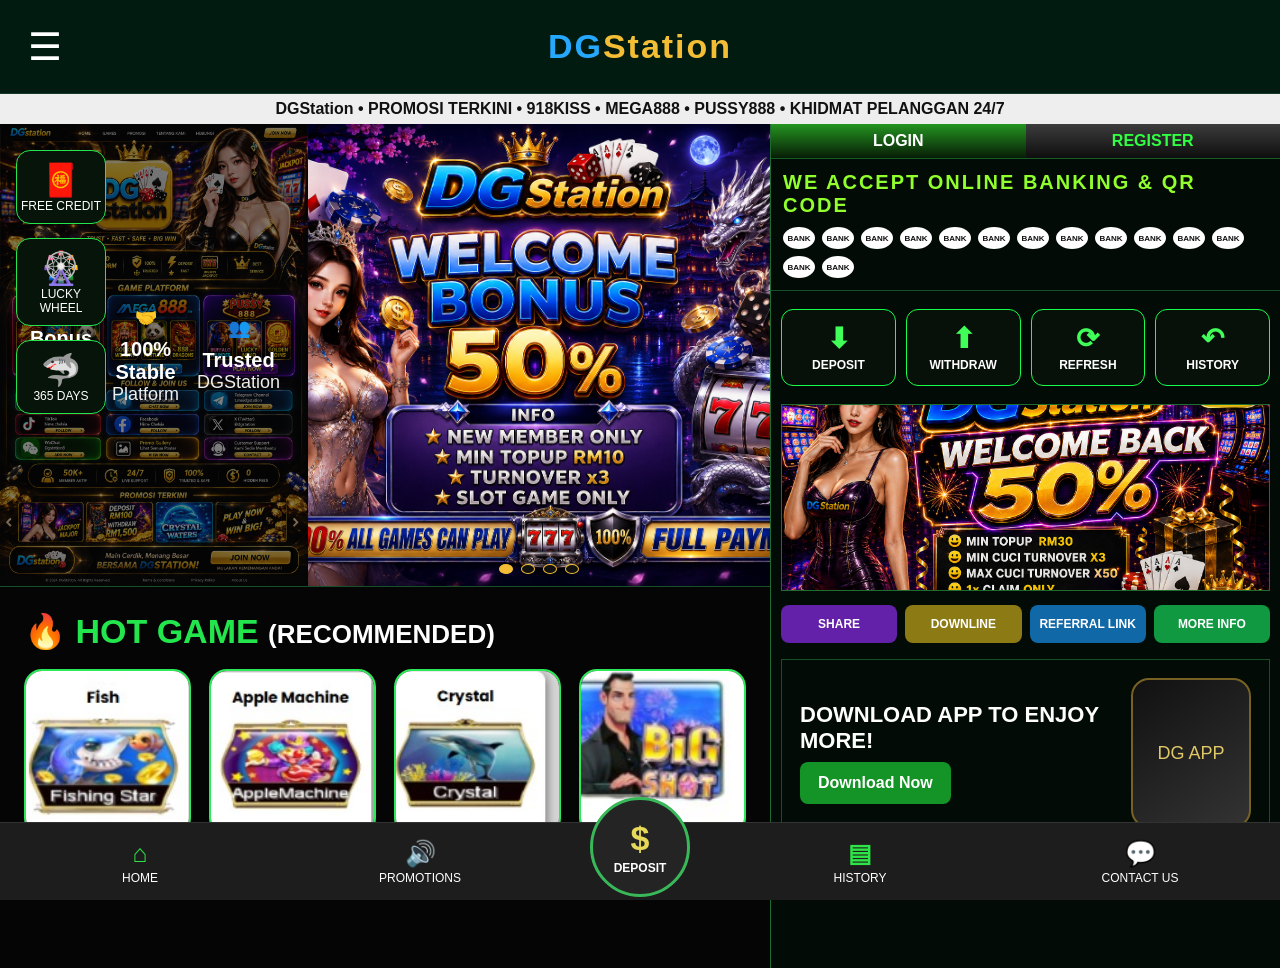
==== commit 2032c1d3: "Update index.html" ====
--- a/index.html
+++ b/index.html
@@ -3,302 +3,212 @@
 <head>
 <meta charset="utf-8">
 <meta name="viewport" content="width=device-width,initial-scale=1,viewport-fit=cover">
-<meta name="theme-color" content="#050505">
+<meta name="theme-color" content="#06160f">
 <title>DGStation</title>
 <style>
-:root {
-  --bg:#050505;
-  --panel:#0b0b0b;
-  --gold:#ffd34f;
-  --gold2:#e7ad21;
-  --text:#fff;
-  --muted:#bbb;
+:root{
+  --bg:#050505; --panel:#090909; --green:#23e64d; --gold:#f3be35;
+  --line:#1b472a; --text:#fff; --muted:#aaa;
 }
 *{box-sizing:border-box}
-html{scroll-behavior:smooth}
-body{margin:0;background:var(--bg);color:var(--text);font-family:Arial,Helvetica,sans-serif}
+html,body{margin:0;background:#050505;color:#fff;font-family:Arial,Helvetica,sans-serif}
 a{color:inherit;text-decoration:none}
-img{max-width:100%;display:block}
-.wrap{width:min(1180px,100%);margin:auto;padding:0 14px}
-
-header{
-  position:sticky;top:0;z-index:100;
-  background:rgba(5,5,5,.94);
-  backdrop-filter:blur(10px);
-  border-bottom:1px solid rgba(255,211,79,.25)
-}
-.nav{height:68px;display:flex;align-items:center;gap:22px}
-.logo{font-weight:900;font-size:28px;color:var(--gold);letter-spacing:.3px;white-space:nowrap}
-.logo span{color:#27a7ff}
-.navlinks{margin-left:auto;display:flex;gap:18px;align-items:center}
-.navlinks a{font-size:14px;color:#eee;padding:10px 6px}
-.join-btn,.cta-btn,.play-btn{
-  border:1.5px solid var(--gold);
-  background:linear-gradient(180deg,#ffd75c,#d89b14);
-  color:#111;font-weight:900;border-radius:10px;
-  padding:11px 18px;cursor:pointer
-}
-.menu-btn{display:none;margin-left:auto;background:transparent;color:#fff;border:1px solid #555;border-radius:8px;padding:8px 10px}
-
-.hero{
-  margin-top:14px;position:relative;overflow:hidden;
-  border:1px solid rgba(255,211,79,.35);border-radius:20px;background:#0a0a0a;
-}
-.hero-stage{position:relative;aspect-ratio:16/7;min-height:310px}
-.hero-slide{position:absolute;inset:0;opacity:0;transition:opacity .7s ease;pointer-events:none}
-.hero-slide.active{opacity:1;pointer-events:auto}
-.hero-slide img{width:100%;height:100%;object-fit:cover;object-position:center}
-.hero-overlay{
-  position:absolute;inset:0;
-  background:linear-gradient(90deg,rgba(0,0,0,.58),rgba(0,0,0,.08) 56%,rgba(0,0,0,.18));
-  pointer-events:none
-}
-.hero-copy{
-  position:absolute;left:5%;top:50%;transform:translateY(-50%);
-  width:min(470px,52%);z-index:4
-}
-.hero-copy h1{margin:0;color:var(--gold);font-size:clamp(34px,6vw,76px);line-height:.95}
-.hero-copy p{font-size:clamp(14px,1.6vw,20px);margin:16px 0 20px;color:#eee}
-.hero-arrow{
-  position:absolute;top:50%;transform:translateY(-50%);z-index:7;
-  width:44px;height:60px;border:1px solid var(--gold);
-  background:rgba(0,0,0,.5);color:var(--gold);font-size:30px;border-radius:12px;cursor:pointer
-}
-.hero-prev{left:14px} .hero-next{right:14px}
-.hero-dots{position:absolute;left:0;right:0;bottom:14px;display:flex;justify-content:center;gap:8px;z-index:8}
-.hero-dot{width:10px;height:10px;border-radius:50%;border:1px solid var(--gold);background:#111;cursor:pointer}
-.hero-dot.active{background:var(--gold)}
-
-.angpao{
-  position:absolute;right:2.5%;bottom:5%;z-index:9;
-  width:min(220px,25%);aspect-ratio:1.25/1;
-  border:1.5px solid rgba(255,210,60,.75);
-  border-radius:18px;overflow:hidden;
-  background:radial-gradient(circle at center,#8e1b00,#290000 68%);
-  display:grid;place-items:center;text-align:center;
-  animation:float 2.4s ease-in-out infinite
-}
-.angpao strong{display:block;font-size:clamp(24px,4vw,46px);color:#ffd34f}
-.angpao small{display:block;color:#fff;font-weight:700}
-@keyframes float{50%{transform:translateY(-6px)}}
-
-.section{padding:34px 0}
-.section-title{text-align:center;color:var(--gold);font-size:28px;margin:0 0 18px;font-weight:900}
-.platform-grid{display:grid;grid-template-columns:repeat(3,1fr);gap:16px}
-.platform{
-  border:1px solid rgba(255,211,79,.35);border-radius:18px;padding:16px;background:#0a0a0a;
-}
-.platform h3{margin:0 0 12px;text-align:center;font-size:24px}
-.platform.918 h3{color:#ff7fbe} .platform.mega h3{color:#28a8ff} .platform.pussy h3{color:#c27cff}
-.game-grid{display:grid;grid-template-columns:repeat(3,1fr);gap:10px}
-.game-card{background:#090909;border:1px solid rgba(255,211,79,.3);border-radius:10px;overflow:hidden}
-.game-card img{width:100%;aspect-ratio:1/1;object-fit:cover;background:#080808}
-.game-card .name{padding:8px 6px;text-align:center;color:var(--gold);font-weight:800;font-size:12px}
-.play-btn{display:block;text-align:center;margin-top:14px;padding:10px 14px}
-.hour-note{text-align:center;color:var(--gold);font-size:12px;margin-top:10px}
-
-.social-grid{display:grid;grid-template-columns:repeat(3,1fr);gap:12px}
-.social{
-  position:relative;border-radius:14px;padding:14px 16px;background:#101010;min-height:74px;
-  border:1px solid rgba(255,211,79,.32);overflow:hidden
-}
-.social::after{
-  content:"";position:absolute;inset:2px;border-radius:12px;border:1.5px solid rgba(255,215,80,.35);
-  animation:borderPulse 1.8s ease-in-out infinite;pointer-events:none
-}
-@keyframes borderPulse{0%,100%{border-color:rgba(255,215,80,.28)}50%{border-color:rgba(255,230,120,1)}}
-.social b{display:block;font-size:16px;margin-bottom:4px} .social span{color:#d5d5d5;font-size:13px}
-
-.stats{display:grid;grid-template-columns:repeat(4,1fr);gap:10px;background:#0b0b0b;border:1px solid rgba(255,211,79,.35);border-radius:16px;padding:16px}
-.stat{text-align:center} .stat strong{display:block;color:var(--gold);font-size:26px} .stat span{color:#bbb;font-size:12px}
-
-.promo-strip{position:relative}
-.promo-track{display:grid;grid-template-columns:repeat(4,1fr);gap:12px}
-.promo-card{border-radius:14px;overflow:hidden;border:1px solid rgba(255,211,79,.35);background:#111}
-.promo-card img{width:100%;aspect-ratio:16/9;object-fit:cover}
-
-.cta{margin-top:28px;border:1px solid rgba(255,211,79,.35);border-radius:18px;padding:22px;display:flex;align-items:center;gap:18px;background:#0a0a0a}
-.cta-copy{flex:1} .cta-copy h2{margin:0;color:var(--gold);font-size:28px} .cta-copy p{margin:6px 0 0;color:#ddd}
-footer{padding:24px 0 38px;color:#888;font-size:12px;text-align:center}
-
-@media(max-width:900px){
-  .navlinks{display:none} .menu-btn{display:block}
-  .hero-stage{aspect-ratio:4/3;min-height:380px}
-  .hero-copy{width:60%}
-  .platform-grid{grid-template-columns:1fr}
-  .social-grid{grid-template-columns:repeat(2,1fr)}
-  .stats{grid-template-columns:repeat(2,1fr)}
-  .promo-track{grid-template-columns:repeat(2,1fr)}
-}
-@media(max-width:560px){
-  .wrap{padding:0 10px} .nav{height:60px}
-  .logo{font-size:22px}
-  .hero-stage{aspect-ratio:3/4;min-height:470px}
-  .hero-copy{left:6%;top:37%;width:78%}
-  .hero-copy h1{font-size:44px}
-  .hero-slide img{object-position:center}
-  .angpao{width:38%;right:4%;bottom:4%}
-  .social-grid{grid-template-columns:1fr}
-  .promo-track{grid-template-columns:1fr}
-  .cta{flex-direction:column;align-items:stretch;text-align:center}
+button{font:inherit}
+img{display:block;max-width:100%}
+
+.topbar{
+  height:94px;background:#021b10;display:flex;align-items:center;justify-content:center;
+  position:sticky;top:0;z-index:100;border-bottom:1px solid #153b28;
+}
+.menu{position:absolute;left:28px;font-size:38px;color:#fff;cursor:pointer}
+.brand{font-weight:900;font-size:34px;letter-spacing:2px;color:var(--gold)}
+.brand b{color:#26a8ff}
+.notice{height:30px;background:#eee;color:#111;text-align:center;white-space:nowrap;overflow:hidden;font-weight:700;padding:6px 10px}
+
+.layout{display:grid;grid-template-columns:minmax(0,1fr) 510px;min-height:calc(100vh - 124px)}
+.main{min-width:0;background:#050505}
+.side{border-left:1px solid #1e6b32;background:#020b05}
+
+.hero-wrap{display:grid;grid-template-columns:40% 60%;min-height:315px;border-bottom:1px solid #174f28}
+.hero-info{position:relative;overflow:hidden;background:#080808}
+.hero-info img{width:100%;height:100%;object-fit:cover;opacity:.48}
+.hero-copy{position:absolute;inset:0;display:grid;grid-template-columns:repeat(3,1fr);align-items:center;text-align:center;gap:18px;padding:30px 28px}
+.hero-feature{font-size:18px;color:#eee}
+.hero-feature b{display:block;color:#fff;font-size:20px;margin-top:10px}
+.hero-slider{position:relative;overflow:hidden;background:#111}
+.slide{position:absolute;inset:0;opacity:0;transition:.65s opacity}
+.slide.active{opacity:1}
+.slide img{width:100%;height:100%;object-fit:cover}
+.slider-dots{position:absolute;left:0;right:0;bottom:12px;display:flex;gap:8px;justify-content:center;z-index:4}
+.dot{width:10px;height:10px;border-radius:50%;border:1px solid var(--gold);background:#111}
+.dot.active{background:var(--gold)}
+
+.hot-section{padding:24px 24px 90px}
+.hot-title{font-size:34px;margin:0 0 18px;color:var(--green);font-weight:900}
+.hot-title span{color:#fff;font-size:26px}
+.games-row{display:grid;grid-template-columns:repeat(4,1fr);gap:18px}
+.hot-card{text-align:center}
+.hot-card img{width:100%;aspect-ratio:1/1;object-fit:cover;border-radius:18px;border:2px solid #2be957;background:#111}
+.hot-card b{display:block;margin-top:8px;font-size:14px}
+.hot-card small{color:#bbb}
+
+.side-top{display:grid;grid-template-columns:1fr 1fr}
+.side-top a{padding:8px;text-align:center;font-weight:900;border-bottom:1px solid #145d23}
+.login{background:linear-gradient(#249420,#071d06)}
+.register{background:linear-gradient(#3c3c3c,#0e0e0e);color:#31ff43}
+
+.banking{padding:12px;border-bottom:1px solid #174f28}
+.bank-title{font-size:20px;color:#91ff2d;font-weight:900;letter-spacing:2px;margin-bottom:10px}
+.bank-icons{display:flex;gap:7px;flex-wrap:wrap}
+.bank-icons span{width:32px;height:22px;border-radius:50%;background:#fff;color:#111;display:grid;place-items:center;font-size:8px;font-weight:900}
+
+.quick{display:grid;grid-template-columns:repeat(4,1fr);gap:10px;padding:18px 10px}
+.quick a{border:1px solid #17ff48;border-radius:12px;text-align:center;padding:12px 4px;color:#fff;background:#07110a}
+.quick strong{display:block;color:#40ff59;font-size:28px}
+.quick span{font-size:12px;font-weight:800}
+
+.side-banner{margin:0 10px 14px;border:1px solid #206c2f;overflow:hidden}
+.side-banner img{width:100%;height:185px;object-fit:cover}
+.side-actions{display:grid;grid-template-columns:repeat(4,1fr);gap:8px;padding:0 10px 16px}
+.side-actions a{padding:12px 4px;text-align:center;border-radius:8px;background:#152; font-size:12px;font-weight:900}
+.side-actions a:nth-child(1){background:#6320a8}
+.side-actions a:nth-child(2){background:#8c7b14}
+.side-actions a:nth-child(3){background:#1168a7}
+.side-actions a:nth-child(4){background:#109941}
+
+.download-box{margin:0 10px;border:1px solid #174f28;padding:18px;display:grid;grid-template-columns:1fr 120px;gap:16px;align-items:center}
+.download-box h3{margin:0 0 8px;font-size:22px}
+.download-box button{background:#149326;border:0;color:#fff;padding:12px 18px;border-radius:8px;font-weight:900}
+.phone{height:150px;border-radius:18px;background:linear-gradient(145deg,#111,#333);border:2px solid #776223;display:grid;place-items:center;font-size:18px;color:#e1c866}
+
+.left-float{position:fixed;left:16px;top:150px;z-index:90;display:grid;gap:14px}
+.float-card{width:90px;padding:10px 4px;border-radius:14px;border:1px solid #23e64d;background:#07140a;text-align:center;font-size:12px}
+.float-card strong{display:block;font-size:32px;color:#ff5555}
+
+.bottom-nav{position:fixed;left:0;right:0;bottom:0;height:78px;background:#1d1d1d;border-top:1px solid #333;z-index:120;display:grid;grid-template-columns:1fr 1fr 160px 1fr 1fr;align-items:center}
+.bottom-nav a{text-align:center;font-size:12px}
+.bottom-nav b{display:block;color:#2ee447;font-size:25px;margin-bottom:3px}
+.deposit-main{width:100px;height:100px;border-radius:50%;margin:-30px auto 0;background:#242424;border:3px solid #39b85a;display:grid;place-items:center;text-align:center;font-weight:900}
+.deposit-main b{font-size:34px;color:#e6d858}
+
+.mobile-only{display:none}
+
+@media(max-width:1100px){
+  .layout{grid-template-columns:1fr}
+  .side{display:none}
+  .hero-wrap{grid-template-columns:1fr}
+  .hero-info{display:none}
+  .hero-slider{height:430px}
+  .games-row{grid-template-columns:repeat(2,1fr)}
+  .left-float{display:none}
+  .bottom-nav{grid-template-columns:1fr 1fr 120px 1fr 1fr;height:70px}
+  .deposit-main{width:86px;height:86px}
+  .mobile-only{display:block}
+}
+@media(max-width:600px){
+  .topbar{height:72px}
+  .brand{font-size:26px}
+  .menu{font-size:30px;left:18px}
+  .notice{font-size:11px}
+  .hero-slider{height:360px}
+  .games-row{grid-template-columns:1fr 1fr;gap:12px}
+  .hot-section{padding:20px 12px 90px}
+  .hot-title{font-size:26px}
 }
 </style>
 </head>
 <body>
-<header>
-  <div class="wrap nav">
-    <a class="logo" href="#home"><span>DG</span>Station</a>
-    <nav class="navlinks">
-      <a href="#home">HOME</a>
-      <a href="#games">GAMES</a>
-      <a href="#promosi">PROMOSI</a>
-      <a href="#about">TENTANG KAMI</a>
-      <a href="#contact">HUBUNGI</a>
-    </nav>
-    <a class="join-btn" href="https://wa.me/60168529270" target="_blank" rel="noopener">JOIN NOW</a>
-    <button class="menu-btn" type="button" aria-label="Menu">☰</button>
-  </div>
+
+<header class="topbar">
+  <div class="menu">☰</div>
+  <div class="brand"><b>DG</b>Station</div>
 </header>
-
-<main>
-<section class="wrap hero" id="home">
-  <div class="hero-stage" id="heroSlider">
-    <div class="hero-slide active"><img src="assets/dgstation-home.png" alt="DGStation"></div>
-    <div class="hero-slide"><img src="assets/promos/promo1.png" alt="Promosi 1"></div>
-    <div class="hero-slide"><img src="assets/promos/promo2.png" alt="Promosi 2"></div>
-    <div class="hero-slide"><img src="assets/promos/promo3.png" alt="Promosi 3"></div>
-    <div class="hero-overlay"></div>
-    <div class="hero-copy">
-      <h1>PLAY SMART<br>WIN BIG!</h1>
-      <p>DGStation — semua platform, promosi dan customer service dalam satu hub.</p>
-      <a class="cta-btn" href="#games">LIHAT GAME</a>
+<div class="notice">DGStation • PROMOSI TERKINI • 918KISS • MEGA888 • PUSSY888 • KHIDMAT PELANGGAN 24/7</div>
+
+<div class="layout">
+  <main class="main">
+    <section class="hero-wrap">
+      <div class="hero-info">
+        <img src="assets/dgstation-home.png" alt="">
+        <div class="hero-copy">
+          <div class="hero-feature">🎁<b>Bonus Pantas</b>Promosi harian</div>
+          <div class="hero-feature">🤝<b>100% Stable</b>Platform</div>
+          <div class="hero-feature">👥<b>Trusted</b>DGStation</div>
+        </div>
+      </div>
+      <div class="hero-slider" id="heroSlider">
+        <div class="slide active"><img src="assets/promos/promo1.png" alt="Promo 1"></div>
+        <div class="slide"><img src="assets/promos/promo2.png" alt="Promo 2"></div>
+        <div class="slide"><img src="assets/promos/promo3.png" alt="Promo 3"></div>
+        <div class="slide"><img src="assets/dgstation-home.png" alt="DGStation"></div>
+        <div class="slider-dots"><button class="dot active"></button><button class="dot"></button><button class="dot"></button><button class="dot"></button></div>
+      </div>
+    </section>
+
+    <section class="hot-section">
+      <h2 class="hot-title">🔥 HOT GAME <span>(RECOMMENDED)</span></h2>
+      <div class="games-row" id="hotGames"></div>
+    </section>
+  </main>
+
+  <aside class="side">
+    <div class="side-top"><a class="login" href="https://t.me/dgstation888">LOGIN</a><a class="register" href="https://wa.me/60168529270">REGISTER</a></div>
+    <div class="banking"><div class="bank-title">WE ACCEPT ONLINE BANKING & QR CODE</div><div class="bank-icons"><span>BANK</span><span>BANK</span><span>BANK</span><span>BANK</span><span>BANK</span><span>BANK</span><span>BANK</span><span>BANK</span><span>BANK</span><span>BANK</span><span>BANK</span><span>BANK</span><span>BANK</span><span>BANK</span></div></div>
+    <div class="quick">
+      <a href="https://wa.me/60168529270"><strong>⬇</strong><span>DEPOSIT</span></a>
+      <a href="https://wa.me/60168529270"><strong>⬆</strong><span>WITHDRAW</span></a>
+      <a href="#"><strong>⟳</strong><span>REFRESH</span></a>
+      <a href="#"><strong>↶</strong><span>HISTORY</span></a>
     </div>
-    <button class="hero-arrow hero-prev" type="button" aria-label="Sebelum">‹</button>
-    <button class="hero-arrow hero-next" type="button" aria-label="Seterusnya">›</button>
-    <div class="hero-dots">
-      <button class="hero-dot active"></button><button class="hero-dot"></button><button class="hero-dot"></button><button class="hero-dot"></button>
+    <div class="side-banner"><img src="assets/promos/promo2.png" alt="Promo"></div>
+    <div class="side-actions">
+      <a href="#">SHARE</a><a href="#">DOWNLINE</a><a href="#">REFERRAL LINK</a><a href="#">MORE INFO</a>
     </div>
-    <a class="angpao" href="https://kayacin77-ops.github.io/promo-gallery/" target="_blank" rel="noopener">
-      <div><small>PERCUMA</small><strong>FREE 8.88</strong><small>ANGPAO HARIAN</small></div>
-    </a>
-  </div>
-</section>
-
-<section class="section" id="games">
-  <div class="wrap">
-    <h2 class="section-title">GAME PLATFORM</h2>
-    <div class="platform-grid">
-      <article class="platform 918">
-        <h3>918Kiss</h3><div class="game-grid" id="games918"></div>
-        <a class="play-btn" href="https://t.me/dgstation888" target="_blank" rel="noopener">PLAY NOW</a>
-      </article>
-      <article class="platform mega">
-        <h3>MEGA888</h3><div class="game-grid" id="gamesMega"></div>
-        <a class="play-btn" href="https://t.me/dgstation888" target="_blank" rel="noopener">PLAY NOW</a>
-      </article>
-      <article class="platform pussy">
-        <h3>PUSSY888</h3><div class="game-grid" id="gamesPussy"></div>
-        <a class="play-btn" href="https://t.me/dgstation888" target="_blank" rel="noopener">PLAY NOW</a>
-      </article>
+    <div class="download-box">
+      <div><h3>DOWNLOAD APP TO ENJOY MORE!</h3><button>Download Now</button></div>
+      <div class="phone">DG APP</div>
     </div>
-    <div class="hour-note">AUTO RANDOM • UPDATE SETIAP 1 JAM</div>
-  </div>
-</section>
-
-<section class="section" id="contact">
-  <div class="wrap">
-    <h2 class="section-title">FOLLOW & JOIN US</h2>
-    <div class="social-grid">
-      <a class="social" href="https://wa.me/60168529270" target="_blank"><b>WhatsApp CS</b><span>+60168529270</span></a>
-      <a class="social" href="https://t.me/dgstation888" target="_blank"><b>Telegram CS</b><span>t.me/dgstation888</span></a>
-      <a class="social" href="https://t.me/dgstation" target="_blank"><b>Telegram Channel</b><span>t.me/dgstation</span></a>
-      <a class="social" href="https://www.tiktok.com/@hime.chelsia" target="_blank"><b>TikTok</b><span>hime.chelsia</span></a>
-      <a class="social" href="https://www.facebook.com/profile.php?id=61551561516825" target="_blank"><b>Facebook</b><span>Hime Chelsia</span></a>
-      <a class="social" href="https://x.com/dgstation" target="_blank"><b>X (Twitter)</b><span>@dgstation</span></a>
-      <div class="social"><b>WeChat</b><span>Dgstation8</span></div>
-      <a class="social" href="https://kayacin77-ops.github.io/promo-gallery/" target="_blank"><b>Promo Gallery</b><span>Lihat Semua Poster</span></a>
-      <a class="social" href="https://wa.me/60168529270" target="_blank"><b>Customer Support</b><span>Kami Sedia Membantu</span></a>
-    </div>
-  </div>
-</section>
-
-<section class="section">
-  <div class="wrap stats">
-    <div class="stat"><strong>50K+</strong><span>MEMBER AKTIF</span></div>
-    <div class="stat"><strong>24/7</strong><span>LIVE SUPPORT</span></div>
-    <div class="stat"><strong>100%</strong><span>TRUSTED & SAFE</span></div>
-    <div class="stat"><strong>0</strong><span>HIDDEN FEES</span></div>
-  </div>
-</section>
-
-<section class="section" id="promosi">
-  <div class="wrap">
-    <h2 class="section-title">PROMOSI TERKINI</h2>
-    <div class="promo-strip">
-      <div class="promo-track">
-        <a class="promo-card" href="https://kayacin77-ops.github.io/promo-gallery/" target="_blank"><img src="assets/promos/promo1.png" alt="Promo 1"></a>
-        <a class="promo-card" href="https://kayacin77-ops.github.io/promo-gallery/" target="_blank"><img src="assets/promos/promo2.png" alt="Promo 2"></a>
-        <a class="promo-card" href="https://kayacin77-ops.github.io/promo-gallery/" target="_blank"><img src="assets/promos/promo3.png" alt="Promo 3"></a>
-        <a class="promo-card" href="https://t.me/dgstation888" target="_blank"><img src="assets/dgstation-home.png" alt="DGStation"></a>
-      </div>
-    </div>
-
-    <div class="cta" id="about">
-      <div class="cta-copy"><h2>Main Cerdik, Menang Besar</h2><p>BERSAMA DGSTATION!</p></div>
-      <a class="join-btn" href="https://wa.me/60168529270" target="_blank">JOIN NOW</a>
-    </div>
-  </div>
-</section>
-</main>
-
-<footer>© 2026 DGStation. All Rights Reserved.</footer>
+  </aside>
+</div>
+
+<div class="left-float">
+  <a class="float-card" href="https://kayacin77-ops.github.io/promo-gallery/"><strong>🧧</strong>FREE CREDIT</a>
+  <a class="float-card" href="https://t.me/dgstation888"><strong>🎡</strong>LUCKY WHEEL</a>
+  <a class="float-card" href="https://wa.me/60168529270"><strong>🦈</strong>365 DAYS</a>
+</div>
+
+<nav class="bottom-nav">
+  <a href="#"><b>⌂</b>HOME</a>
+  <a href="https://kayacin77-ops.github.io/promo-gallery/"><b>🔊</b>PROMOTIONS</a>
+  <a href="https://wa.me/60168529270" class="deposit-main"><span><b>$</b>DEPOSIT</span></a>
+  <a href="#"><b>▤</b>HISTORY</a>
+  <a href="https://t.me/dgstation888"><b>💬</b>CONTACT US</a>
+</nav>
 
 <script>
 const GAME_DATA = {"918kiss": [{"name": "A Night Out", "img": "assets/games/918kiss/01-a-night-out.jpg"}, {"name": "African", "img": "assets/games/918kiss/02-african.jpg"}, {"name": "Aladdin", "img": "assets/games/918kiss/03-aladdin.jpg"}, {"name": "Alice", "img": "assets/games/918kiss/04-alice.jpg"}, {"name": "Amazon", "img": "assets/games/918kiss/05-amazon.jpg"}, {"name": "Apple Machine", "img": "assets/games/918kiss/06-apple-machine.jpg"}, {"name": "Aztec", "img": "assets/games/918kiss/07-aztec.jpg"}, {"name": "Baccarat", "img": "assets/games/918kiss/08-baccarat.jpg"}, {"name": "BallSlots", "img": "assets/games/918kiss/09-ballslots.jpg"}, {"name": "BattleWorld", "img": "assets/games/918kiss/10-battleworld.jpg"}, {"name": "Belangkai", "img": "assets/games/918kiss/11-belangkai.jpg"}, {"name": "Big Shot", "img": "assets/games/918kiss/12-big-shot.jpg"}, {"name": "BonusBears", "img": "assets/games/918kiss/13-bonusbears.jpg"}, {"name": "Boxing", "img": "assets/games/918kiss/14-boxing.jpg"}, {"name": "Boyking", "img": "assets/games/918kiss/15-boyking.jpg"}, {"name": "Captain", "img": "assets/games/918kiss/16-captain.jpg"}, {"name": "Cherry Love", "img": "assets/games/918kiss/17-cherry-love.jpg"}, {"name": "Circus", "img": "assets/games/918kiss/18-circus.jpg"}, {"name": "Cleopatra", "img": "assets/games/918kiss/19-cleopatra.jpg"}, {"name": "Cookie Pop", "img": "assets/games/918kiss/20-cookie-pop.jpg"}, {"name": "Coyote Cash", "img": "assets/games/918kiss/21-coyote-cash.jpg"}, {"name": "Crazy7", "img": "assets/games/918kiss/22-crazy7.jpg"}, {"name": "Crystal", "img": "assets/games/918kiss/23-crystal.jpg"}, {"name": "Da Sheng Nao Hai 10k", "img": "assets/games/918kiss/24-da-sheng-nao-hai-10k.jpg"}, {"name": "Da Sheng Nao Hai", "img": "assets/games/918kiss/25-da-sheng-nao-hai.jpg"}, {"name": "Dolphin Reef", "img": "assets/games/918kiss/26-dolphin-reef.jpg"}, {"name": "Dolphin", "img": "assets/games/918kiss/27-dolphin.jpg"}, {"name": "Dragon Gold", "img": "assets/games/918kiss/28-dragon-gold.jpg"}, {"name": "Dragon Maiden", "img": "assets/games/918kiss/29-dragon-maiden.jpg"}, {"name": "Dragon Tiger", "img": "assets/games/918kiss/30-dragon-tiger.jpg"}, {"name": "Dragon", "img": "assets/games/918kiss/31-dragon.jpg"}, {"name": "Easter", "img": "assets/games/918kiss/32-easter.jpg"}, {"name": "Emperor Gate", "img": "assets/games/918kiss/33-emperor-gate.jpg"}, {"name": "Fairy Garden", "img": "assets/games/918kiss/34-fairy-garden.jpg"}, {"name": "Fame", "img": "assets/games/918kiss/35-fame.jpg"}, {"name": "Fashion", "img": "assets/games/918kiss/36-fashion.jpg"}, {"name": "FengShen", "img": "assets/games/918kiss/37-fengshen.jpg"}, {"name": "Fish 10k", "img": "assets/games/918kiss/38-fish-10k.jpg"}, {"name": "Fish", "img": "assets/games/918kiss/39-fish.jpg"}, {"name": "Five Dragons", "img": "assets/games/918kiss/40-five-dragons.jpg"}], "mega888": [{"name": "Apple Machine", "img": "assets/games/mega888/01-apple-machine.jpg"}, {"name": "Aztec", "img": "assets/games/mega888/02-aztec.jpg"}, {"name": "Baccarat", "img": "assets/games/mega888/03-baccarat.jpg"}, {"name": "Sticky Bandits", "img": "assets/games/mega888/04-sticky-bandits.jpg"}, {"name": "Battle World", "img": "assets/games/mega888/05-battle-world.jpg"}, {"name": "Beast Wealth", "img": "assets/games/mega888/06-beast-wealth.jpg"}, {"name": "Belangkai", "img": "assets/games/mega888/07-belangkai.jpg"}, {"name": "Big Chef", "img": "assets/games/mega888/08-big-chef.jpg"}, {"name": "Big Prosperity", "img": "assets/games/mega888/09-big-prosperity.jpg"}, {"name": "Big Shot", "img": "assets/games/mega888/10-big-shot.jpg"}, {"name": "Big Win Cat", "img": "assets/games/mega888/11-big-win-cat.jpg"}, {"name": "BlackJack", "img": "assets/games/mega888/12-blackjack.jpg"}, {"name": "Blaze Of Ra", "img": "assets/games/mega888/13-blaze-of-ra.jpg"}, {"name": "Bonus Bears", "img": "assets/games/mega888/14-bonus-bears.jpg"}, {"name": "Boxing", "img": "assets/games/mega888/15-boxing.jpg"}, {"name": "Boyking", "img": "assets/games/mega888/16-boyking.jpg"}, {"name": "Bulls", "img": "assets/games/mega888/17-bulls.jpg"}, {"name": "Caishen's Gold", "img": "assets/games/mega888/18-caishen-s-gold.jpg"}, {"name": "Conan", "img": "assets/games/mega888/19-conan.jpg"}, {"name": "Captain Pro", "img": "assets/games/mega888/20-captain-pro.jpg"}, {"name": "Cash Noire", "img": "assets/games/mega888/21-cash-noire.jpg"}, {"name": "Cash Vandal", "img": "assets/games/mega888/22-cash-vandal.jpg"}, {"name": "Casino War", "img": "assets/games/mega888/23-casino-war.jpg"}, {"name": "Celebration Of Wealth", "img": "assets/games/mega888/24-celebration-of-wealth.jpg"}, {"name": "Champions Rome", "img": "assets/games/mega888/25-champions-rome.jpg"}, {"name": "Cherry Love", "img": "assets/games/mega888/26-cherry-love.jpg"}, {"name": "Chinese Lion", "img": "assets/games/mega888/27-chinese-lion.jpg"}, {"name": "Chinese New Year", "img": "assets/games/mega888/28-chinese-new-year.jpg"}, {"name": "Circus", "img": "assets/games/mega888/29-circus.jpg"}, {"name": "Clash Of The Beasts", "img": "assets/games/mega888/30-clash-of-the-beasts.jpg"}, {"name": "Cleopatra", "img": "assets/games/mega888/31-cleopatra.jpg"}, {"name": "Cleopatras Riches", "img": "assets/games/mega888/32-cleopatras-riches.jpg"}, {"name": "Cocktail", "img": "assets/games/mega888/33-cocktail.jpg"}, {"name": "Cookie Pop", "img": "assets/games/mega888/34-cookie-pop.jpg"}, {"name": "Coyote Cash", "img": "assets/games/mega888/35-coyote-cash.jpg"}, {"name": "Crystal Waters", "img": "assets/games/mega888/36-crystal-waters.jpg"}, {"name": "Da Sheng Nao Hai 10k", "img": "assets/games/mega888/37-da-sheng-nao-hai-10k.jpg"}, {"name": "Da Sheng Nao Hai", "img": "assets/games/mega888/38-da-sheng-nao-hai.jpg"}, {"name": "Da Si Xi", "img": "assets/games/mega888/39-da-si-xi.jpg"}, {"name": "Dark Vortex", "img": "assets/games/mega888/40-dark-vortex.jpg"}], "pussy888": [{"name": "African Wildlife", "img": "assets/games/pussy888/01-african-wildlife.jpg"}, {"name": "Aladdin", "img": "assets/games/pussy888/02-aladdin.jpg"}, {"name": "Alice", "img": "assets/games/pussy888/03-alice.jpg"}, {"name": "Amazon Jungle", "img": "assets/games/pussy888/04-amazon-jungle.jpg"}, {"name": "Aztec", "img": "assets/games/pussy888/05-aztec.jpg"}, {"name": "Banana Monkey", "img": "assets/games/pussy888/06-banana-monkey.jpg"}, {"name": "Big Prosperity", "img": "assets/games/pussy888/07-big-prosperity.jpg"}, {"name": "BigShot", "img": "assets/games/pussy888/08-bigshot.jpg"}, {"name": "Boxing", "img": "assets/games/pussy888/09-boxing.jpg"}, {"name": "Circus", "img": "assets/games/pussy888/10-circus.jpg"}, {"name": "Cookie Pop", "img": "assets/games/pussy888/11-cookie-pop.jpg"}, {"name": "Coyote Cash", "img": "assets/games/pussy888/12-coyote-cash.jpg"}, {"name": "Diamond", "img": "assets/games/pussy888/13-diamond.jpg"}, {"name": "Discovery", "img": "assets/games/pussy888/14-discovery.jpg"}, {"name": "Dolphin", "img": "assets/games/pussy888/15-dolphin.jpg"}, {"name": "Dlove", "img": "assets/games/pussy888/16-dlove.jpg"}, {"name": "Dragon Gold", "img": "assets/games/pussy888/17-dragon-gold.jpg"}, {"name": "Emperor Gate", "img": "assets/games/pussy888/18-emperor-gate.jpg"}, {"name": "Fairy Garden", "img": "assets/games/pussy888/19-fairy-garden.jpg"}, {"name": "Fei Long Zai Tian", "img": "assets/games/pussy888/20-fei-long-zai-tian.jpg"}, {"name": "FengShen", "img": "assets/games/pussy888/21-fengshen.jpg"}, {"name": "FootBall Fans", "img": "assets/games/pussy888/22-football-fans.jpg"}, {"name": "FootBallRult", "img": "assets/games/pussy888/23-footballrult.jpg"}, {"name": "Fortune", "img": "assets/games/pussy888/24-fortune.jpg"}, {"name": "Fortune Of The Fox", "img": "assets/games/pussy888/25-fortune-of-the-fox.jpg"}, {"name": "FortunePanda", "img": "assets/games/pussy888/26-fortunepanda.jpg"}, {"name": "Funky Fruits", "img": "assets/games/pussy888/27-funky-fruits.jpg"}, {"name": "Garden", "img": "assets/games/pussy888/28-garden.jpg"}, {"name": "Geisha", "img": "assets/games/pussy888/29-geisha.jpg"}, {"name": "Girls", "img": "assets/games/pussy888/30-girls.jpg"}]};
 
-function seededRandom(seed){
-  let x=Math.sin(seed)*10000; return x-Math.floor(x);
-}
-function hourlyPick(list, platformOffset){
-  const hourSeed=Math.floor(Date.now()/3600000);
-  const pool=[...list], picked=[];
-  for(let i=0;i<3 && pool.length;i++){
-    const r=seededRandom(hourSeed*97 + platformOffset*31 + i*17);
-    const idx=Math.floor(r*pool.length);
-    picked.push(pool.splice(idx,1)[0]);
-  }
+function seededRandom(seed){let x=Math.sin(seed)*10000;return x-Math.floor(x)}
+function hourlyPick(list,offset){
+  const hourSeed=Math.floor(Date.now()/3600000),pool=[...list],picked=[];
+  for(let i=0;i<4 && pool.length;i++){const r=seededRandom(hourSeed*97+offset*31+i*17);const idx=Math.floor(r*pool.length);picked.push(pool.splice(idx,1)[0])}
   return picked;
 }
-function renderGames(id,list,offset){
-  const el=document.getElementById(id);
-  el.innerHTML=hourlyPick(list,offset).map(g =>
-    `<div class="game-card"><img src="${g.img}" alt="${g.name}"><div class="name">${g.name}</div></div>`
-  ).join('');
-}
-function refreshHourly(){
-  renderGames('games918',GAME_DATA['918kiss'],1);
-  renderGames('gamesMega',GAME_DATA['mega888'],2);
-  renderGames('gamesPussy',GAME_DATA['pussy888'],3);
-}
-refreshHourly();
-setInterval(refreshHourly,60000);
-
-const heroSlides=[...document.querySelectorAll('.hero-slide')];
-const heroDots=[...document.querySelectorAll('.hero-dot')];
-let heroIndex=0, heroTimer;
-function showHero(i){
-  heroIndex=(i+heroSlides.length)%heroSlides.length;
-  heroSlides.forEach((s,n)=>s.classList.toggle('active',n===heroIndex));
-  heroDots.forEach((d,n)=>d.classList.toggle('active',n===heroIndex));
-}
-function autoHero(){
-  clearInterval(heroTimer);
-  heroTimer=setInterval(()=>showHero(heroIndex+1),6000);
-}
-document.querySelector('.hero-next').onclick=()=>{showHero(heroIndex+1);autoHero()};
-document.querySelector('.hero-prev').onclick=()=>{showHero(heroIndex-1);autoHero()};
-heroDots.forEach((d,i)=>d.onclick=()=>{showHero(i);autoHero()});
-autoHero();
+const mixed=[
+  ...hourlyPick(GAME_DATA['918kiss'],1),
+  ...hourlyPick(GAME_DATA['mega888'],2),
+  ...hourlyPick(GAME_DATA['pussy888'],3)
+];
+const hot=hourlyPick(mixed,8);
+document.getElementById('hotGames').innerHTML=hot.map(g=>`
+  <a class="hot-card" href="https://t.me/dgstation888" target="_blank">
+    <img src="${g.img}" alt="${g.name}">
+    <b>${g.name}</b><small>RTP: 97%</small>
+  </a>`).join('');
+
+const slides=[...document.querySelectorAll('.slide')],dots=[...document.querySelectorAll('.dot')];
+let i=0; function show(n){i=(n+slides.length)%slides.length;slides.forEach((s,x)=>s.classList.toggle('active',x===i));dots.forEach((d,x)=>d.classList.toggle('active',x===i))}
+setInterval(()=>show(i+1),6000); dots.forEach((d,x)=>d.onclick=()=>show(x));
 </script>
 </body>
 </html>
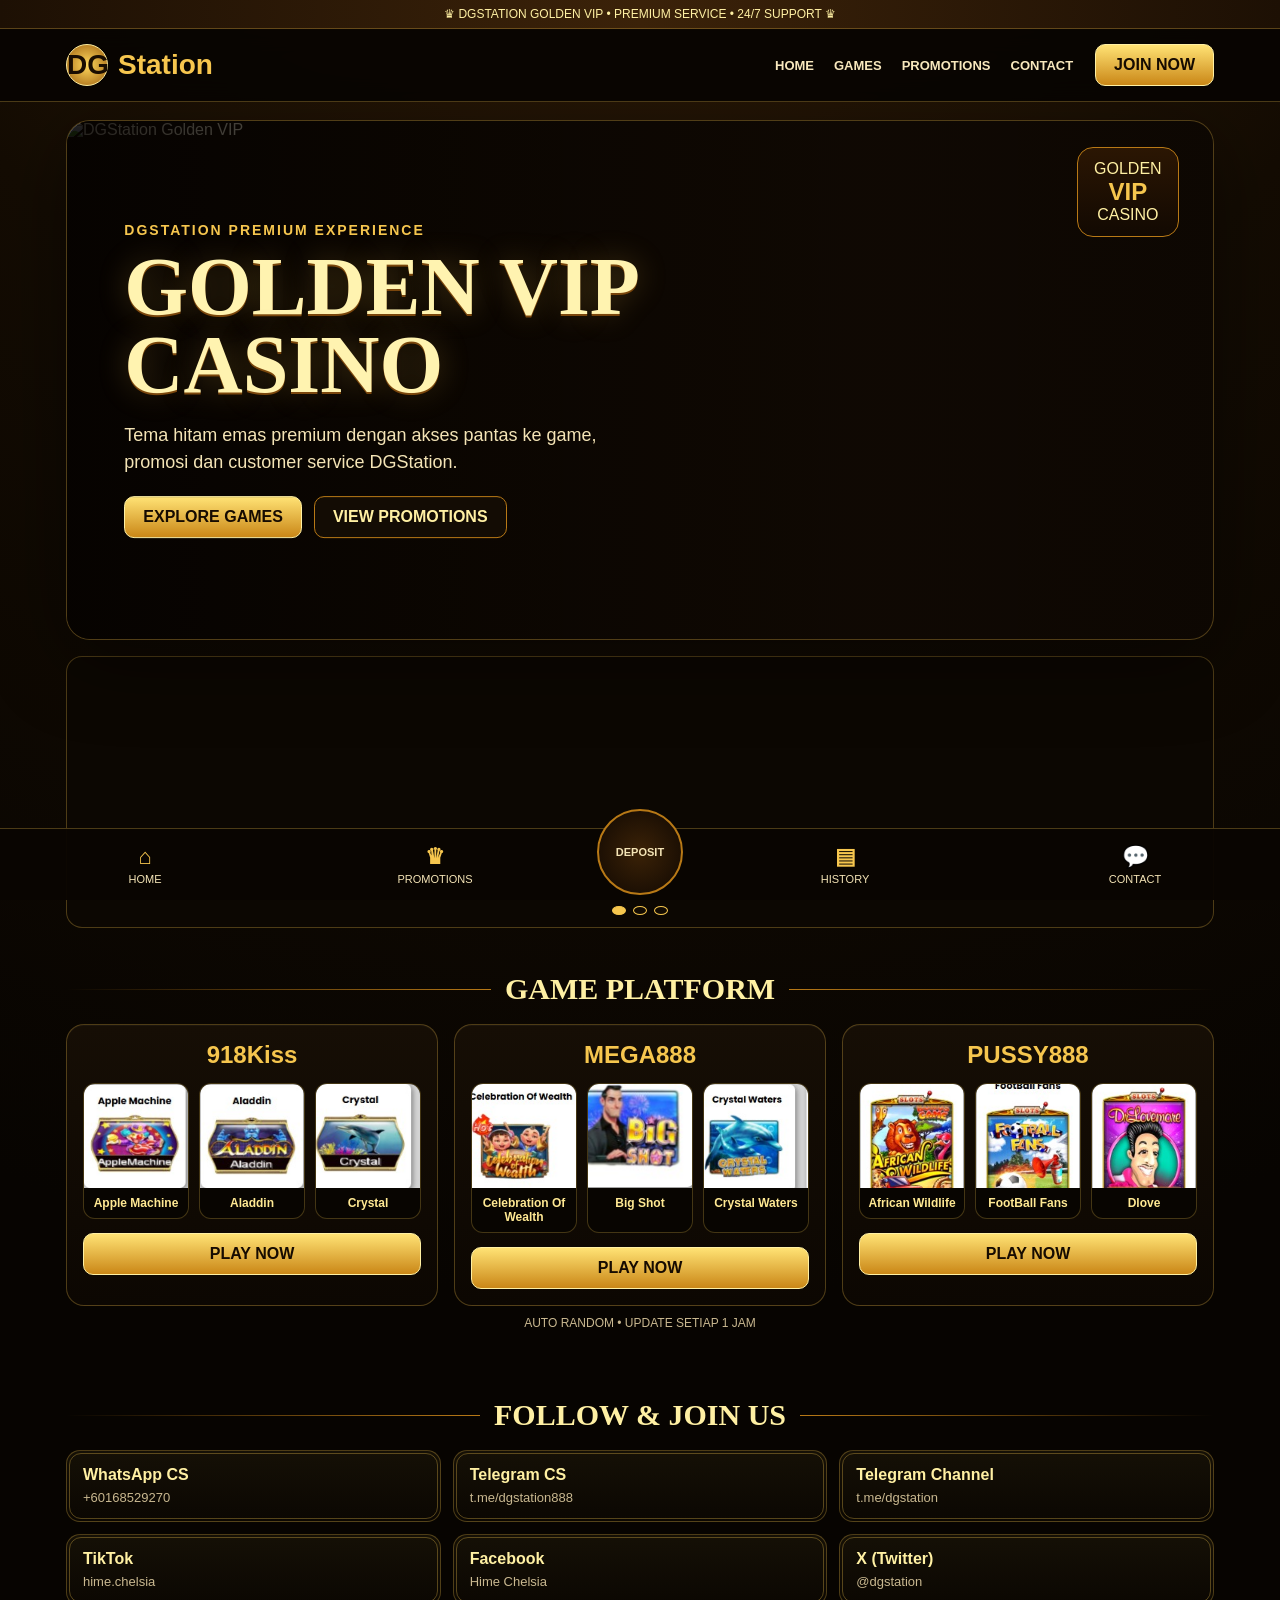
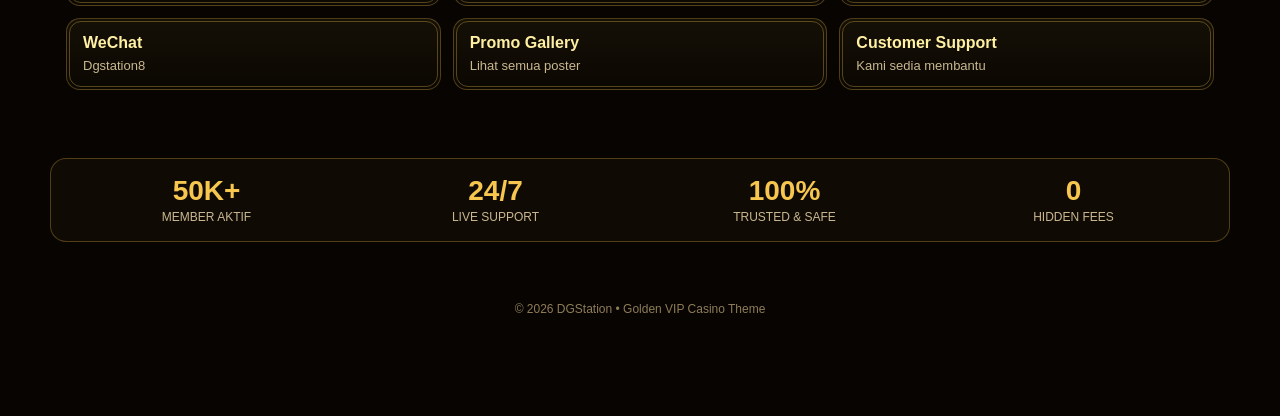
==== commit ceb9ab54: "Update index.html" ====
--- a/index.html
+++ b/index.html
@@ -3,187 +3,297 @@
 <head>
 <meta charset="utf-8">
 <meta name="viewport" content="width=device-width,initial-scale=1,viewport-fit=cover">
-<meta name="theme-color" content="#06160f">
-<title>DGStation</title>
+<meta name="theme-color" content="#0b0702">
+<title>DGStation — Golden VIP Casino</title>
 <style>
 :root{
-  --bg:#050505; --panel:#090909; --green:#23e64d; --gold:#f3be35;
-  --line:#1b472a; --text:#fff; --muted:#aaa;
+  --bg:#070401;--panel:#120b03;--panel2:#1a1005;--gold:#f6c64e;--gold2:#b87916;
+  --gold3:#fff0a3;--line:rgba(246,198,78,.28);--text:#fff9e6;--muted:#c9b890;
 }
 *{box-sizing:border-box}
-html,body{margin:0;background:#050505;color:#fff;font-family:Arial,Helvetica,sans-serif}
+html{scroll-behavior:smooth}
+body{margin:0;background:
+radial-gradient(circle at 50% -20%,#3b2208 0,#140c03 34%,#070401 68%);
+color:var(--text);font-family:Arial,Helvetica,sans-serif}
 a{color:inherit;text-decoration:none}
+img{display:block;max-width:100%}
 button{font:inherit}
-img{display:block;max-width:100%}
-
-.topbar{
-  height:94px;background:#021b10;display:flex;align-items:center;justify-content:center;
-  position:sticky;top:0;z-index:100;border-bottom:1px solid #153b28;
-}
-.menu{position:absolute;left:28px;font-size:38px;color:#fff;cursor:pointer}
-.brand{font-weight:900;font-size:34px;letter-spacing:2px;color:var(--gold)}
-.brand b{color:#26a8ff}
-.notice{height:30px;background:#eee;color:#111;text-align:center;white-space:nowrap;overflow:hidden;font-weight:700;padding:6px 10px}
-
-.layout{display:grid;grid-template-columns:minmax(0,1fr) 510px;min-height:calc(100vh - 124px)}
-.main{min-width:0;background:#050505}
-.side{border-left:1px solid #1e6b32;background:#020b05}
-
-.hero-wrap{display:grid;grid-template-columns:40% 60%;min-height:315px;border-bottom:1px solid #174f28}
-.hero-info{position:relative;overflow:hidden;background:#080808}
-.hero-info img{width:100%;height:100%;object-fit:cover;opacity:.48}
-.hero-copy{position:absolute;inset:0;display:grid;grid-template-columns:repeat(3,1fr);align-items:center;text-align:center;gap:18px;padding:30px 28px}
-.hero-feature{font-size:18px;color:#eee}
-.hero-feature b{display:block;color:#fff;font-size:20px;margin-top:10px}
-.hero-slider{position:relative;overflow:hidden;background:#111}
-.slide{position:absolute;inset:0;opacity:0;transition:.65s opacity}
-.slide.active{opacity:1}
-.slide img{width:100%;height:100%;object-fit:cover}
-.slider-dots{position:absolute;left:0;right:0;bottom:12px;display:flex;gap:8px;justify-content:center;z-index:4}
-.dot{width:10px;height:10px;border-radius:50%;border:1px solid var(--gold);background:#111}
-.dot.active{background:var(--gold)}
-
-.hot-section{padding:24px 24px 90px}
-.hot-title{font-size:34px;margin:0 0 18px;color:var(--green);font-weight:900}
-.hot-title span{color:#fff;font-size:26px}
-.games-row{display:grid;grid-template-columns:repeat(4,1fr);gap:18px}
-.hot-card{text-align:center}
-.hot-card img{width:100%;aspect-ratio:1/1;object-fit:cover;border-radius:18px;border:2px solid #2be957;background:#111}
-.hot-card b{display:block;margin-top:8px;font-size:14px}
-.hot-card small{color:#bbb}
-
-.side-top{display:grid;grid-template-columns:1fr 1fr}
-.side-top a{padding:8px;text-align:center;font-weight:900;border-bottom:1px solid #145d23}
-.login{background:linear-gradient(#249420,#071d06)}
-.register{background:linear-gradient(#3c3c3c,#0e0e0e);color:#31ff43}
-
-.banking{padding:12px;border-bottom:1px solid #174f28}
-.bank-title{font-size:20px;color:#91ff2d;font-weight:900;letter-spacing:2px;margin-bottom:10px}
-.bank-icons{display:flex;gap:7px;flex-wrap:wrap}
-.bank-icons span{width:32px;height:22px;border-radius:50%;background:#fff;color:#111;display:grid;place-items:center;font-size:8px;font-weight:900}
-
-.quick{display:grid;grid-template-columns:repeat(4,1fr);gap:10px;padding:18px 10px}
-.quick a{border:1px solid #17ff48;border-radius:12px;text-align:center;padding:12px 4px;color:#fff;background:#07110a}
-.quick strong{display:block;color:#40ff59;font-size:28px}
-.quick span{font-size:12px;font-weight:800}
-
-.side-banner{margin:0 10px 14px;border:1px solid #206c2f;overflow:hidden}
-.side-banner img{width:100%;height:185px;object-fit:cover}
-.side-actions{display:grid;grid-template-columns:repeat(4,1fr);gap:8px;padding:0 10px 16px}
-.side-actions a{padding:12px 4px;text-align:center;border-radius:8px;background:#152; font-size:12px;font-weight:900}
-.side-actions a:nth-child(1){background:#6320a8}
-.side-actions a:nth-child(2){background:#8c7b14}
-.side-actions a:nth-child(3){background:#1168a7}
-.side-actions a:nth-child(4){background:#109941}
-
-.download-box{margin:0 10px;border:1px solid #174f28;padding:18px;display:grid;grid-template-columns:1fr 120px;gap:16px;align-items:center}
-.download-box h3{margin:0 0 8px;font-size:22px}
-.download-box button{background:#149326;border:0;color:#fff;padding:12px 18px;border-radius:8px;font-weight:900}
-.phone{height:150px;border-radius:18px;background:linear-gradient(145deg,#111,#333);border:2px solid #776223;display:grid;place-items:center;font-size:18px;color:#e1c866}
-
-.left-float{position:fixed;left:16px;top:150px;z-index:90;display:grid;gap:14px}
-.float-card{width:90px;padding:10px 4px;border-radius:14px;border:1px solid #23e64d;background:#07140a;text-align:center;font-size:12px}
-.float-card strong{display:block;font-size:32px;color:#ff5555}
-
-.bottom-nav{position:fixed;left:0;right:0;bottom:0;height:78px;background:#1d1d1d;border-top:1px solid #333;z-index:120;display:grid;grid-template-columns:1fr 1fr 160px 1fr 1fr;align-items:center}
-.bottom-nav a{text-align:center;font-size:12px}
-.bottom-nav b{display:block;color:#2ee447;font-size:25px;margin-bottom:3px}
-.deposit-main{width:100px;height:100px;border-radius:50%;margin:-30px auto 0;background:#242424;border:3px solid #39b85a;display:grid;place-items:center;text-align:center;font-weight:900}
-.deposit-main b{font-size:34px;color:#e6d858}
-
-.mobile-only{display:none}
-
-@media(max-width:1100px){
-  .layout{grid-template-columns:1fr}
-  .side{display:none}
-  .hero-wrap{grid-template-columns:1fr}
-  .hero-info{display:none}
-  .hero-slider{height:430px}
-  .games-row{grid-template-columns:repeat(2,1fr)}
-  .left-float{display:none}
-  .bottom-nav{grid-template-columns:1fr 1fr 120px 1fr 1fr;height:70px}
-  .deposit-main{width:86px;height:86px}
-  .mobile-only{display:block}
-}
-@media(max-width:600px){
-  .topbar{height:72px}
-  .brand{font-size:26px}
-  .menu{font-size:30px;left:18px}
-  .notice{font-size:11px}
-  .hero-slider{height:360px}
-  .games-row{grid-template-columns:1fr 1fr;gap:12px}
-  .hot-section{padding:20px 12px 90px}
-  .hot-title{font-size:26px}
+.container{width:min(1180px,100%);margin:auto;padding:0 16px}
+
+.vip-bar{background:linear-gradient(90deg,#1d1004,#3b2209,#1d1004);border-bottom:1px solid var(--line);font-size:12px;color:var(--gold3);text-align:center;padding:7px}
+header{position:sticky;top:0;z-index:100;background:rgba(8,5,2,.94);backdrop-filter:blur(12px);border-bottom:1px solid var(--line)}
+.nav{height:72px;display:flex;align-items:center;gap:22px}
+.logo{display:flex;align-items:center;gap:10px;font-weight:900;font-size:28px;color:var(--gold)}
+.logo-mark{width:42px;height:42px;border-radius:50%;display:grid;place-items:center;background:radial-gradient(circle,#ffd85d,#9d5e0e);color:#1a0d01;border:1px solid #ffed9e}
+.navlinks{margin-left:auto;display:flex;gap:20px;align-items:center}
+.navlinks a{font-size:13px;font-weight:800;color:#f8e8bd}
+.gold-btn{display:inline-flex;align-items:center;justify-content:center;background:linear-gradient(180deg,#ffe274,#ca8717);color:#160b01;border:1px solid #fff0a3;border-radius:10px;padding:11px 18px;font-weight:900}
+.ghost-btn{display:inline-flex;align-items:center;justify-content:center;background:#130c04;color:var(--gold3);border:1px solid var(--gold2);border-radius:10px;padding:11px 18px;font-weight:800}
+.menu{display:none;margin-left:auto;background:#130b03;color:var(--gold);border:1px solid var(--gold2);border-radius:8px;padding:8px 11px}
+
+.hero{padding:18px 0 10px}
+.hero-shell{position:relative;min-height:520px;border:1px solid var(--line);border-radius:24px;overflow:hidden;background:#100903;box-shadow:0 20px 80px rgba(0,0,0,.45)}
+.hero-bg{position:absolute;inset:0}
+.hero-bg img{width:100%;height:100%;object-fit:cover;filter:saturate(1.05) contrast(1.02)}
+.hero-bg:after{content:"";position:absolute;inset:0;background:linear-gradient(90deg,rgba(5,2,0,.88) 0,rgba(8,4,0,.55) 40%,rgba(8,4,0,.10) 70%,rgba(5,2,0,.25) 100%)}
+.hero-copy{position:absolute;left:5%;top:50%;transform:translateY(-50%);z-index:4;width:min(540px,52%)}
+.eyebrow{color:var(--gold);font-weight:900;letter-spacing:2px;font-size:14px}
+.hero h1{margin:10px 0 12px;font-family:Georgia,serif;font-size:clamp(42px,7vw,82px);line-height:.95;color:#fff3b0;text-shadow:0 2px 0 #7a460c,0 0 30px rgba(246,198,78,.25)}
+.hero p{font-size:18px;line-height:1.5;color:#f4e4b6;max-width:560px}
+.hero-actions{display:flex;gap:12px;flex-wrap:wrap;margin-top:20px}
+.vip-badge{position:absolute;right:3%;top:5%;z-index:5;background:linear-gradient(180deg,#2b1603,#120902);border:1px solid var(--gold2);border-radius:16px;padding:12px 16px;text-align:center;color:var(--gold3)}
+.vip-badge strong{display:block;font-size:24px;color:var(--gold)}
+
+.promo-ticker{margin-top:16px;border:1px solid var(--line);border-radius:16px;overflow:hidden;background:#0c0702}
+.hero-slider{position:relative;height:270px}
+.hero-slide{position:absolute;inset:0;opacity:0;transition:opacity .7s ease}
+.hero-slide.active{opacity:1}
+.hero-slide img{width:100%;height:100%;object-fit:cover}
+.hero-dots{position:absolute;left:0;right:0;bottom:12px;z-index:5;display:flex;justify-content:center;gap:7px}
+.hero-dot{width:9px;height:9px;border-radius:50%;border:1px solid var(--gold);background:#120b03}
+.hero-dot.active{background:var(--gold)}
+
+.section{padding:34px 0}
+.section-title{display:flex;align-items:center;gap:14px;margin:0 0 18px;font-family:Georgia,serif;font-size:30px;color:var(--gold3)}
+.section-title:before,.section-title:after{content:"";height:1px;background:linear-gradient(90deg,transparent,var(--gold2));flex:1}
+.section-title:after{background:linear-gradient(90deg,var(--gold2),transparent)}
+
+.platform-grid{display:grid;grid-template-columns:repeat(3,1fr);gap:16px}
+.platform{background:linear-gradient(180deg,#160e05,#0c0702);border:1px solid var(--line);border-radius:18px;padding:16px;box-shadow:inset 0 1px 0 rgba(255,255,255,.03)}
+.platform h3{text-align:center;margin:0 0 14px;color:var(--gold);font-size:24px}
+.game-grid{display:grid;grid-template-columns:repeat(3,1fr);gap:10px}
+.game-card{background:#080501;border:1px solid rgba(246,198,78,.25);border-radius:12px;overflow:hidden}
+.game-card img{width:100%;aspect-ratio:1/1;object-fit:cover;background:#0d0803}
+.game-card .name{padding:8px 5px;color:#ffe993;text-align:center;font-size:12px;font-weight:800}
+.platform .gold-btn{width:100%;margin-top:14px}
+.hour-note{text-align:center;color:var(--muted);font-size:12px;margin-top:10px}
+
+.social-grid{display:grid;grid-template-columns:repeat(3,1fr);gap:12px}
+.social{position:relative;background:linear-gradient(180deg,#151006,#0b0702);border:1px solid rgba(246,198,78,.28);border-radius:14px;padding:15px 16px;overflow:hidden}
+.social:after{content:"";position:absolute;inset:2px;border:1px solid rgba(246,198,78,.32);border-radius:12px;animation:pulse 1.8s ease-in-out infinite;pointer-events:none}
+@keyframes pulse{0%,100%{border-color:rgba(246,198,78,.28)}50%{border-color:#ffe284}}
+.social b{display:block;color:var(--gold3);margin-bottom:4px}.social span{color:var(--muted);font-size:13px}
+
+.stats{display:grid;grid-template-columns:repeat(4,1fr);gap:10px;background:#100a04;border:1px solid var(--line);border-radius:16px;padding:16px}
+.stat{text-align:center}.stat strong{display:block;color:var(--gold);font-size:28px}.stat span{font-size:12px;color:var(--muted)}
+
+.promotions-view{display:none;padding:28px 0 110px}
+.promotions-view.active{display:block}
+.home-view.hidden{display:none}
+.promo-grid{display:grid;grid-template-columns:repeat(2,1fr);gap:18px}
+.promo-card{background:#0d0803;border:1px solid var(--line);border-radius:16px;overflow:hidden}
+.promo-card img{width:100%;aspect-ratio:16/9;object-fit:cover}
+.promo-card-body{padding:14px}
+.promo-card h3{margin:0 0 12px;color:var(--gold3);font-size:17px}
+.promo-actions{display:grid;grid-template-columns:1fr 1fr;gap:10px}
+
+.bottom-nav{position:fixed;left:0;right:0;bottom:0;z-index:110;height:72px;background:rgba(10,6,2,.96);border-top:1px solid var(--line);display:grid;grid-template-columns:1fr 1fr 120px 1fr 1fr;align-items:center}
+.bottom-nav a{text-align:center;font-size:11px;color:#f4e4b6}
+.bottom-nav b{display:block;color:var(--gold);font-size:22px;margin-bottom:3px}
+.deposit-main{width:86px;height:86px;border-radius:50%;margin:-25px auto 0;background:radial-gradient(circle,#3b2207,#100802);border:2px solid var(--gold2);display:grid;place-items:center;font-weight:900;color:var(--gold3)}
+
+footer{padding:26px 0 100px;color:#8f7d58;text-align:center;font-size:12px}
+
+@media(max-width:900px){
+  .navlinks{display:none}.menu{display:block}
+  .hero-shell{min-height:500px}.hero-copy{width:74%}
+  .platform-grid{grid-template-columns:1fr}
+  .social-grid{grid-template-columns:repeat(2,1fr)}
+  .promo-grid{grid-template-columns:1fr}
+}
+@media(max-width:560px){
+  .nav{height:62px}.logo{font-size:22px}
+  .hero-shell{min-height:470px}.hero-copy{left:6%;width:84%;top:46%}
+  .hero h1{font-size:48px}.vip-badge{right:4%;top:4%}
+  .hero-slider{height:220px}
+  .social-grid{grid-template-columns:1fr}
+  .stats{grid-template-columns:repeat(2,1fr)}
+  .bottom-nav{grid-template-columns:1fr 1fr 94px 1fr 1fr;height:66px}
+  .deposit-main{width:74px;height:74px}
 }
 </style>
 </head>
 <body>
 
-<header class="topbar">
-  <div class="menu">☰</div>
-  <div class="brand"><b>DG</b>Station</div>
+<div class="vip-bar">♛ DGSTATION GOLDEN VIP • PREMIUM SERVICE • 24/7 SUPPORT ♛</div>
+<header>
+  <div class="container nav">
+    <a class="logo" href="#" id="topHome"><span class="logo-mark">DG</span>Station</a>
+    <nav class="navlinks">
+      <a href="#" id="navHome">HOME</a>
+      <a href="#games">GAMES</a>
+      <a href="#" id="navPromotions">PROMOTIONS</a>
+      <a href="#contact">CONTACT</a>
+    </nav>
+    <a class="gold-btn" href="https://wa.me/60168529270" target="_blank" rel="noopener">JOIN NOW</a>
+    <button class="menu" type="button">☰</button>
+  </div>
 </header>
-<div class="notice">DGStation • PROMOSI TERKINI • 918KISS • MEGA888 • PUSSY888 • KHIDMAT PELANGGAN 24/7</div>
-
-<div class="layout">
-  <main class="main">
-    <section class="hero-wrap">
-      <div class="hero-info">
-        <img src="assets/dgstation-home.png" alt="">
+
+<div class="home-view" id="homeView">
+  <section class="hero">
+    <div class="container">
+      <div class="hero-shell">
+        <div class="hero-bg"><img src="assets/golden-vip-hero.png" alt="DGStation Golden VIP"></div>
+        <div class="vip-badge"><span>GOLDEN</span><strong>VIP</strong><span>CASINO</span></div>
         <div class="hero-copy">
-          <div class="hero-feature">🎁<b>Bonus Pantas</b>Promosi harian</div>
-          <div class="hero-feature">🤝<b>100% Stable</b>Platform</div>
-          <div class="hero-feature">👥<b>Trusted</b>DGStation</div>
-        </div>
-      </div>
-      <div class="hero-slider" id="heroSlider">
-        <div class="slide active"><img src="assets/promos/promo1.png" alt="Promo 1"></div>
-        <div class="slide"><img src="assets/promos/promo2.png" alt="Promo 2"></div>
-        <div class="slide"><img src="assets/promos/promo3.png" alt="Promo 3"></div>
-        <div class="slide"><img src="assets/dgstation-home.png" alt="DGStation"></div>
-        <div class="slider-dots"><button class="dot active"></button><button class="dot"></button><button class="dot"></button><button class="dot"></button></div>
-      </div>
-    </section>
-
-    <section class="hot-section">
-      <h2 class="hot-title">🔥 HOT GAME <span>(RECOMMENDED)</span></h2>
-      <div class="games-row" id="hotGames"></div>
-    </section>
-  </main>
-
-  <aside class="side">
-    <div class="side-top"><a class="login" href="https://t.me/dgstation888">LOGIN</a><a class="register" href="https://wa.me/60168529270">REGISTER</a></div>
-    <div class="banking"><div class="bank-title">WE ACCEPT ONLINE BANKING & QR CODE</div><div class="bank-icons"><span>BANK</span><span>BANK</span><span>BANK</span><span>BANK</span><span>BANK</span><span>BANK</span><span>BANK</span><span>BANK</span><span>BANK</span><span>BANK</span><span>BANK</span><span>BANK</span><span>BANK</span><span>BANK</span></div></div>
-    <div class="quick">
-      <a href="https://wa.me/60168529270"><strong>⬇</strong><span>DEPOSIT</span></a>
-      <a href="https://wa.me/60168529270"><strong>⬆</strong><span>WITHDRAW</span></a>
-      <a href="#"><strong>⟳</strong><span>REFRESH</span></a>
-      <a href="#"><strong>↶</strong><span>HISTORY</span></a>
-    </div>
-    <div class="side-banner"><img src="assets/promos/promo2.png" alt="Promo"></div>
-    <div class="side-actions">
-      <a href="#">SHARE</a><a href="#">DOWNLINE</a><a href="#">REFERRAL LINK</a><a href="#">MORE INFO</a>
-    </div>
-    <div class="download-box">
-      <div><h3>DOWNLOAD APP TO ENJOY MORE!</h3><button>Download Now</button></div>
-      <div class="phone">DG APP</div>
-    </div>
-  </aside>
+          <div class="eyebrow">DGSTATION PREMIUM EXPERIENCE</div>
+          <h1>GOLDEN VIP<br>CASINO</h1>
+          <p>Tema hitam emas premium dengan akses pantas ke game, promosi dan customer service DGStation.</p>
+          <div class="hero-actions">
+            <a class="gold-btn" href="#games">EXPLORE GAMES</a>
+            <a class="ghost-btn" href="#" id="heroPromotions">VIEW PROMOTIONS</a>
+          </div>
+        </div>
+      </div>
+
+      <div class="promo-ticker">
+        <div class="hero-slider">
+          <div class="hero-slide"><img src="https://raw.githubusercontent.com/kayacin77-ops/promo-gallery/main/DGSTATION%20BIRTHDAY%20BONUS%20100%25.png" alt="DGSTATION BIRTHDAY BONUS 100%"></div>
+<div class="hero-slide"><img src="https://raw.githubusercontent.com/kayacin77-ops/promo-gallery/main/DGSTATION%20DAILY%20BONUS%2010%25.png" alt="DGSTATION DAILY BONUS 10%"></div>
+<div class="hero-slide"><img src="https://raw.githubusercontent.com/kayacin77-ops/promo-gallery/main/DGSTATION%20MIDNIGHT%20BONUS%2020%25.png" alt="DGSTATION MIDNIGHT BONUS 20%"></div>
+          <div class="hero-dots"><button class="hero-dot active"></button><button class="hero-dot"></button><button class="hero-dot"></button></div>
+        </div>
+      </div>
+    </div>
+  </section>
+
+  <section class="section" id="games">
+    <div class="container">
+      <h2 class="section-title">GAME PLATFORM</h2>
+      <div class="platform-grid">
+        <article class="platform"><h3>918Kiss</h3><div class="game-grid" id="games918"></div><a class="gold-btn" href="https://t.me/dgstation888" target="_blank">PLAY NOW</a></article>
+        <article class="platform"><h3>MEGA888</h3><div class="game-grid" id="gamesMega"></div><a class="gold-btn" href="https://t.me/dgstation888" target="_blank">PLAY NOW</a></article>
+        <article class="platform"><h3>PUSSY888</h3><div class="game-grid" id="gamesPussy"></div><a class="gold-btn" href="https://t.me/dgstation888" target="_blank">PLAY NOW</a></article>
+      </div>
+      <div class="hour-note">AUTO RANDOM • UPDATE SETIAP 1 JAM</div>
+    </div>
+  </section>
+
+  <section class="section" id="contact">
+    <div class="container">
+      <h2 class="section-title">FOLLOW & JOIN US</h2>
+      <div class="social-grid">
+        <a class="social" href="https://wa.me/60168529270" target="_blank"><b>WhatsApp CS</b><span>+60168529270</span></a>
+        <a class="social" href="https://t.me/dgstation888" target="_blank"><b>Telegram CS</b><span>t.me/dgstation888</span></a>
+        <a class="social" href="https://t.me/dgstation" target="_blank"><b>Telegram Channel</b><span>t.me/dgstation</span></a>
+        <a class="social" href="https://www.tiktok.com/@hime.chelsia" target="_blank"><b>TikTok</b><span>hime.chelsia</span></a>
+        <a class="social" href="https://www.facebook.com/profile.php?id=61551561516825" target="_blank"><b>Facebook</b><span>Hime Chelsia</span></a>
+        <a class="social" href="https://x.com/dgstation" target="_blank"><b>X (Twitter)</b><span>@dgstation</span></a>
+        <div class="social"><b>WeChat</b><span>Dgstation8</span></div>
+        <a class="social" href="https://kayacin77-ops.github.io/promo-gallery/" target="_blank"><b>Promo Gallery</b><span>Lihat semua poster</span></a>
+        <a class="social" href="https://wa.me/60168529270" target="_blank"><b>Customer Support</b><span>Kami sedia membantu</span></a>
+      </div>
+    </div>
+  </section>
+
+  <section class="section">
+    <div class="container stats">
+      <div class="stat"><strong>50K+</strong><span>MEMBER AKTIF</span></div>
+      <div class="stat"><strong>24/7</strong><span>LIVE SUPPORT</span></div>
+      <div class="stat"><strong>100%</strong><span>TRUSTED & SAFE</span></div>
+      <div class="stat"><strong>0</strong><span>HIDDEN FEES</span></div>
+    </div>
+  </section>
 </div>
 
-<div class="left-float">
-  <a class="float-card" href="https://kayacin77-ops.github.io/promo-gallery/"><strong>🧧</strong>FREE CREDIT</a>
-  <a class="float-card" href="https://t.me/dgstation888"><strong>🎡</strong>LUCKY WHEEL</a>
-  <a class="float-card" href="https://wa.me/60168529270"><strong>🦈</strong>365 DAYS</a>
-</div>
+<section class="promotions-view" id="promotionsView">
+  <div class="container">
+    <h2 class="section-title">GOLDEN VIP PROMOTIONS</h2>
+    <div class="promo-grid">
+      <article class="promo-card">
+      <img src="https://raw.githubusercontent.com/kayacin77-ops/promo-gallery/main/DGSTATION%20BIRTHDAY%20BONUS%20100%25.png" alt="DGSTATION BIRTHDAY BONUS 100%" loading="lazy">
+      <div class="promo-card-body">
+        <h3>DGSTATION BIRTHDAY BONUS 100%</h3>
+        <div class="promo-actions">
+          <a class="gold-btn" href="https://wa.me/60168529270" target="_blank" rel="noopener">CLAIM NOW</a>
+          <a class="ghost-btn" href="https://kayacin77-ops.github.io/promo-gallery/" target="_blank" rel="noopener">DETAILS</a>
+        </div>
+      </div>
+    </article>
+<article class="promo-card">
+      <img src="https://raw.githubusercontent.com/kayacin77-ops/promo-gallery/main/DGSTATION%20DAILY%20BONUS%2010%25.png" alt="DGSTATION DAILY BONUS 10%" loading="lazy">
+      <div class="promo-card-body">
+        <h3>DGSTATION DAILY BONUS 10%</h3>
+        <div class="promo-actions">
+          <a class="gold-btn" href="https://wa.me/60168529270" target="_blank" rel="noopener">CLAIM NOW</a>
+          <a class="ghost-btn" href="https://kayacin77-ops.github.io/promo-gallery/" target="_blank" rel="noopener">DETAILS</a>
+        </div>
+      </div>
+    </article>
+<article class="promo-card">
+      <img src="https://raw.githubusercontent.com/kayacin77-ops/promo-gallery/main/DGSTATION%20MIDNIGHT%20BONUS%2020%25.png" alt="DGSTATION MIDNIGHT BONUS 20%" loading="lazy">
+      <div class="promo-card-body">
+        <h3>DGSTATION MIDNIGHT BONUS 20%</h3>
+        <div class="promo-actions">
+          <a class="gold-btn" href="https://wa.me/60168529270" target="_blank" rel="noopener">CLAIM NOW</a>
+          <a class="ghost-btn" href="https://kayacin77-ops.github.io/promo-gallery/" target="_blank" rel="noopener">DETAILS</a>
+        </div>
+      </div>
+    </article>
+<article class="promo-card">
+      <img src="https://raw.githubusercontent.com/kayacin77-ops/promo-gallery/main/DGSTATION%20REBATE%20BONUS%205%25.png" alt="DGSTATION REBATE BONUS 5%" loading="lazy">
+      <div class="promo-card-body">
+        <h3>DGSTATION REBATE BONUS 5%</h3>
+        <div class="promo-actions">
+          <a class="gold-btn" href="https://wa.me/60168529270" target="_blank" rel="noopener">CLAIM NOW</a>
+          <a class="ghost-btn" href="https://kayacin77-ops.github.io/promo-gallery/" target="_blank" rel="noopener">DETAILS</a>
+        </div>
+      </div>
+    </article>
+<article class="promo-card">
+      <img src="https://raw.githubusercontent.com/kayacin77-ops/promo-gallery/main/DGSTATION%20TNG%20BONUS%2015%25.png" alt="DGSTATION TNG BONUS 15%" loading="lazy">
+      <div class="promo-card-body">
+        <h3>DGSTATION TNG BONUS 15%</h3>
+        <div class="promo-actions">
+          <a class="gold-btn" href="https://wa.me/60168529270" target="_blank" rel="noopener">CLAIM NOW</a>
+          <a class="ghost-btn" href="https://kayacin77-ops.github.io/promo-gallery/" target="_blank" rel="noopener">DETAILS</a>
+        </div>
+      </div>
+    </article>
+<article class="promo-card">
+      <img src="https://raw.githubusercontent.com/kayacin77-ops/promo-gallery/main/DGSTATION%20TNG.png" alt="DGSTATION TNG" loading="lazy">
+      <div class="promo-card-body">
+        <h3>DGSTATION TNG</h3>
+        <div class="promo-actions">
+          <a class="gold-btn" href="https://wa.me/60168529270" target="_blank" rel="noopener">CLAIM NOW</a>
+          <a class="ghost-btn" href="https://kayacin77-ops.github.io/promo-gallery/" target="_blank" rel="noopener">DETAILS</a>
+        </div>
+      </div>
+    </article>
+<article class="promo-card">
+      <img src="https://raw.githubusercontent.com/kayacin77-ops/promo-gallery/main/DGSTATION%20WEEKEND%20BONUS%2020%25.png" alt="DGSTATION WEEKEND BONUS 20%" loading="lazy">
+      <div class="promo-card-body">
+        <h3>DGSTATION WEEKEND BONUS 20%</h3>
+        <div class="promo-actions">
+          <a class="gold-btn" href="https://wa.me/60168529270" target="_blank" rel="noopener">CLAIM NOW</a>
+          <a class="ghost-btn" href="https://kayacin77-ops.github.io/promo-gallery/" target="_blank" rel="noopener">DETAILS</a>
+        </div>
+      </div>
+    </article>
+<article class="promo-card">
+      <img src="https://raw.githubusercontent.com/kayacin77-ops/promo-gallery/main/DGSTATION%20WELCOME%20BACK%20BONUS%2050%25.png" alt="DGSTATION WELCOME BACK BONUS 50%" loading="lazy">
+      <div class="promo-card-body">
+        <h3>DGSTATION WELCOME BACK BONUS 50%</h3>
+        <div class="promo-actions">
+          <a class="gold-btn" href="https://wa.me/60168529270" target="_blank" rel="noopener">CLAIM NOW</a>
+          <a class="ghost-btn" href="https://kayacin77-ops.github.io/promo-gallery/" target="_blank" rel="noopener">DETAILS</a>
+        </div>
+      </div>
+    </article>
+    </div>
+  </div>
+</section>
 
 <nav class="bottom-nav">
-  <a href="#"><b>⌂</b>HOME</a>
-  <a href="https://kayacin77-ops.github.io/promo-gallery/"><b>🔊</b>PROMOTIONS</a>
-  <a href="https://wa.me/60168529270" class="deposit-main"><span><b>$</b>DEPOSIT</span></a>
+  <a href="#" id="bottomHome"><b>⌂</b>HOME</a>
+  <a href="#" id="bottomPromotions"><b>♛</b>PROMOTIONS</a>
+  <a class="deposit-main" href="https://wa.me/60168529270" target="_blank"><span>DEPOSIT</span></a>
   <a href="#"><b>▤</b>HISTORY</a>
-  <a href="https://t.me/dgstation888"><b>💬</b>CONTACT US</a>
+  <a href="https://t.me/dgstation888" target="_blank"><b>💬</b>CONTACT</a>
 </nav>
+
+<footer>© 2026 DGStation • Golden VIP Casino Theme</footer>
 
 <script>
 const GAME_DATA = {"918kiss": [{"name": "A Night Out", "img": "assets/games/918kiss/01-a-night-out.jpg"}, {"name": "African", "img": "assets/games/918kiss/02-african.jpg"}, {"name": "Aladdin", "img": "assets/games/918kiss/03-aladdin.jpg"}, {"name": "Alice", "img": "assets/games/918kiss/04-alice.jpg"}, {"name": "Amazon", "img": "assets/games/918kiss/05-amazon.jpg"}, {"name": "Apple Machine", "img": "assets/games/918kiss/06-apple-machine.jpg"}, {"name": "Aztec", "img": "assets/games/918kiss/07-aztec.jpg"}, {"name": "Baccarat", "img": "assets/games/918kiss/08-baccarat.jpg"}, {"name": "BallSlots", "img": "assets/games/918kiss/09-ballslots.jpg"}, {"name": "BattleWorld", "img": "assets/games/918kiss/10-battleworld.jpg"}, {"name": "Belangkai", "img": "assets/games/918kiss/11-belangkai.jpg"}, {"name": "Big Shot", "img": "assets/games/918kiss/12-big-shot.jpg"}, {"name": "BonusBears", "img": "assets/games/918kiss/13-bonusbears.jpg"}, {"name": "Boxing", "img": "assets/games/918kiss/14-boxing.jpg"}, {"name": "Boyking", "img": "assets/games/918kiss/15-boyking.jpg"}, {"name": "Captain", "img": "assets/games/918kiss/16-captain.jpg"}, {"name": "Cherry Love", "img": "assets/games/918kiss/17-cherry-love.jpg"}, {"name": "Circus", "img": "assets/games/918kiss/18-circus.jpg"}, {"name": "Cleopatra", "img": "assets/games/918kiss/19-cleopatra.jpg"}, {"name": "Cookie Pop", "img": "assets/games/918kiss/20-cookie-pop.jpg"}, {"name": "Coyote Cash", "img": "assets/games/918kiss/21-coyote-cash.jpg"}, {"name": "Crazy7", "img": "assets/games/918kiss/22-crazy7.jpg"}, {"name": "Crystal", "img": "assets/games/918kiss/23-crystal.jpg"}, {"name": "Da Sheng Nao Hai 10k", "img": "assets/games/918kiss/24-da-sheng-nao-hai-10k.jpg"}, {"name": "Da Sheng Nao Hai", "img": "assets/games/918kiss/25-da-sheng-nao-hai.jpg"}, {"name": "Dolphin Reef", "img": "assets/games/918kiss/26-dolphin-reef.jpg"}, {"name": "Dolphin", "img": "assets/games/918kiss/27-dolphin.jpg"}, {"name": "Dragon Gold", "img": "assets/games/918kiss/28-dragon-gold.jpg"}, {"name": "Dragon Maiden", "img": "assets/games/918kiss/29-dragon-maiden.jpg"}, {"name": "Dragon Tiger", "img": "assets/games/918kiss/30-dragon-tiger.jpg"}, {"name": "Dragon", "img": "assets/games/918kiss/31-dragon.jpg"}, {"name": "Easter", "img": "assets/games/918kiss/32-easter.jpg"}, {"name": "Emperor Gate", "img": "assets/games/918kiss/33-emperor-gate.jpg"}, {"name": "Fairy Garden", "img": "assets/games/918kiss/34-fairy-garden.jpg"}, {"name": "Fame", "img": "assets/games/918kiss/35-fame.jpg"}, {"name": "Fashion", "img": "assets/games/918kiss/36-fashion.jpg"}, {"name": "FengShen", "img": "assets/games/918kiss/37-fengshen.jpg"}, {"name": "Fish 10k", "img": "assets/games/918kiss/38-fish-10k.jpg"}, {"name": "Fish", "img": "assets/games/918kiss/39-fish.jpg"}, {"name": "Five Dragons", "img": "assets/games/918kiss/40-five-dragons.jpg"}], "mega888": [{"name": "Apple Machine", "img": "assets/games/mega888/01-apple-machine.jpg"}, {"name": "Aztec", "img": "assets/games/mega888/02-aztec.jpg"}, {"name": "Baccarat", "img": "assets/games/mega888/03-baccarat.jpg"}, {"name": "Sticky Bandits", "img": "assets/games/mega888/04-sticky-bandits.jpg"}, {"name": "Battle World", "img": "assets/games/mega888/05-battle-world.jpg"}, {"name": "Beast Wealth", "img": "assets/games/mega888/06-beast-wealth.jpg"}, {"name": "Belangkai", "img": "assets/games/mega888/07-belangkai.jpg"}, {"name": "Big Chef", "img": "assets/games/mega888/08-big-chef.jpg"}, {"name": "Big Prosperity", "img": "assets/games/mega888/09-big-prosperity.jpg"}, {"name": "Big Shot", "img": "assets/games/mega888/10-big-shot.jpg"}, {"name": "Big Win Cat", "img": "assets/games/mega888/11-big-win-cat.jpg"}, {"name": "BlackJack", "img": "assets/games/mega888/12-blackjack.jpg"}, {"name": "Blaze Of Ra", "img": "assets/games/mega888/13-blaze-of-ra.jpg"}, {"name": "Bonus Bears", "img": "assets/games/mega888/14-bonus-bears.jpg"}, {"name": "Boxing", "img": "assets/games/mega888/15-boxing.jpg"}, {"name": "Boyking", "img": "assets/games/mega888/16-boyking.jpg"}, {"name": "Bulls", "img": "assets/games/mega888/17-bulls.jpg"}, {"name": "Caishen's Gold", "img": "assets/games/mega888/18-caishen-s-gold.jpg"}, {"name": "Conan", "img": "assets/games/mega888/19-conan.jpg"}, {"name": "Captain Pro", "img": "assets/games/mega888/20-captain-pro.jpg"}, {"name": "Cash Noire", "img": "assets/games/mega888/21-cash-noire.jpg"}, {"name": "Cash Vandal", "img": "assets/games/mega888/22-cash-vandal.jpg"}, {"name": "Casino War", "img": "assets/games/mega888/23-casino-war.jpg"}, {"name": "Celebration Of Wealth", "img": "assets/games/mega888/24-celebration-of-wealth.jpg"}, {"name": "Champions Rome", "img": "assets/games/mega888/25-champions-rome.jpg"}, {"name": "Cherry Love", "img": "assets/games/mega888/26-cherry-love.jpg"}, {"name": "Chinese Lion", "img": "assets/games/mega888/27-chinese-lion.jpg"}, {"name": "Chinese New Year", "img": "assets/games/mega888/28-chinese-new-year.jpg"}, {"name": "Circus", "img": "assets/games/mega888/29-circus.jpg"}, {"name": "Clash Of The Beasts", "img": "assets/games/mega888/30-clash-of-the-beasts.jpg"}, {"name": "Cleopatra", "img": "assets/games/mega888/31-cleopatra.jpg"}, {"name": "Cleopatras Riches", "img": "assets/games/mega888/32-cleopatras-riches.jpg"}, {"name": "Cocktail", "img": "assets/games/mega888/33-cocktail.jpg"}, {"name": "Cookie Pop", "img": "assets/games/mega888/34-cookie-pop.jpg"}, {"name": "Coyote Cash", "img": "assets/games/mega888/35-coyote-cash.jpg"}, {"name": "Crystal Waters", "img": "assets/games/mega888/36-crystal-waters.jpg"}, {"name": "Da Sheng Nao Hai 10k", "img": "assets/games/mega888/37-da-sheng-nao-hai-10k.jpg"}, {"name": "Da Sheng Nao Hai", "img": "assets/games/mega888/38-da-sheng-nao-hai.jpg"}, {"name": "Da Si Xi", "img": "assets/games/mega888/39-da-si-xi.jpg"}, {"name": "Dark Vortex", "img": "assets/games/mega888/40-dark-vortex.jpg"}], "pussy888": [{"name": "African Wildlife", "img": "assets/games/pussy888/01-african-wildlife.jpg"}, {"name": "Aladdin", "img": "assets/games/pussy888/02-aladdin.jpg"}, {"name": "Alice", "img": "assets/games/pussy888/03-alice.jpg"}, {"name": "Amazon Jungle", "img": "assets/games/pussy888/04-amazon-jungle.jpg"}, {"name": "Aztec", "img": "assets/games/pussy888/05-aztec.jpg"}, {"name": "Banana Monkey", "img": "assets/games/pussy888/06-banana-monkey.jpg"}, {"name": "Big Prosperity", "img": "assets/games/pussy888/07-big-prosperity.jpg"}, {"name": "BigShot", "img": "assets/games/pussy888/08-bigshot.jpg"}, {"name": "Boxing", "img": "assets/games/pussy888/09-boxing.jpg"}, {"name": "Circus", "img": "assets/games/pussy888/10-circus.jpg"}, {"name": "Cookie Pop", "img": "assets/games/pussy888/11-cookie-pop.jpg"}, {"name": "Coyote Cash", "img": "assets/games/pussy888/12-coyote-cash.jpg"}, {"name": "Diamond", "img": "assets/games/pussy888/13-diamond.jpg"}, {"name": "Discovery", "img": "assets/games/pussy888/14-discovery.jpg"}, {"name": "Dolphin", "img": "assets/games/pussy888/15-dolphin.jpg"}, {"name": "Dlove", "img": "assets/games/pussy888/16-dlove.jpg"}, {"name": "Dragon Gold", "img": "assets/games/pussy888/17-dragon-gold.jpg"}, {"name": "Emperor Gate", "img": "assets/games/pussy888/18-emperor-gate.jpg"}, {"name": "Fairy Garden", "img": "assets/games/pussy888/19-fairy-garden.jpg"}, {"name": "Fei Long Zai Tian", "img": "assets/games/pussy888/20-fei-long-zai-tian.jpg"}, {"name": "FengShen", "img": "assets/games/pussy888/21-fengshen.jpg"}, {"name": "FootBall Fans", "img": "assets/games/pussy888/22-football-fans.jpg"}, {"name": "FootBallRult", "img": "assets/games/pussy888/23-footballrult.jpg"}, {"name": "Fortune", "img": "assets/games/pussy888/24-fortune.jpg"}, {"name": "Fortune Of The Fox", "img": "assets/games/pussy888/25-fortune-of-the-fox.jpg"}, {"name": "FortunePanda", "img": "assets/games/pussy888/26-fortunepanda.jpg"}, {"name": "Funky Fruits", "img": "assets/games/pussy888/27-funky-fruits.jpg"}, {"name": "Garden", "img": "assets/games/pussy888/28-garden.jpg"}, {"name": "Geisha", "img": "assets/games/pussy888/29-geisha.jpg"}, {"name": "Girls", "img": "assets/games/pussy888/30-girls.jpg"}]};
@@ -191,24 +301,26 @@
 function seededRandom(seed){let x=Math.sin(seed)*10000;return x-Math.floor(x)}
 function hourlyPick(list,offset){
   const hourSeed=Math.floor(Date.now()/3600000),pool=[...list],picked=[];
-  for(let i=0;i<4 && pool.length;i++){const r=seededRandom(hourSeed*97+offset*31+i*17);const idx=Math.floor(r*pool.length);picked.push(pool.splice(idx,1)[0])}
+  for(let i=0;i<3 && pool.length;i++){const r=seededRandom(hourSeed*97+offset*31+i*17);const idx=Math.floor(r*pool.length);picked.push(pool.splice(idx,1)[0])}
   return picked;
 }
-const mixed=[
-  ...hourlyPick(GAME_DATA['918kiss'],1),
-  ...hourlyPick(GAME_DATA['mega888'],2),
-  ...hourlyPick(GAME_DATA['pussy888'],3)
-];
-const hot=hourlyPick(mixed,8);
-document.getElementById('hotGames').innerHTML=hot.map(g=>`
-  <a class="hot-card" href="https://t.me/dgstation888" target="_blank">
-    <img src="${g.img}" alt="${g.name}">
-    <b>${g.name}</b><small>RTP: 97%</small>
-  </a>`).join('');
-
-const slides=[...document.querySelectorAll('.slide')],dots=[...document.querySelectorAll('.dot')];
-let i=0; function show(n){i=(n+slides.length)%slides.length;slides.forEach((s,x)=>s.classList.toggle('active',x===i));dots.forEach((d,x)=>d.classList.toggle('active',x===i))}
-setInterval(()=>show(i+1),6000); dots.forEach((d,x)=>d.onclick=()=>show(x));
+function renderGames(id,list,offset){
+  const el=document.getElementById(id);
+  el.innerHTML=hourlyPick(list,offset).map(g=>`<div class="game-card"><img src="${g.img}" alt="${g.name}"><div class="name">${g.name}</div></div>`).join('');
+}
+renderGames('games918',GAME_DATA['918kiss'],1);
+renderGames('gamesMega',GAME_DATA['mega888'],2);
+renderGames('gamesPussy',GAME_DATA['pussy888'],3);
+
+const hs=[...document.querySelectorAll('.hero-slide')],hd=[...document.querySelectorAll('.hero-dot')];let hi=0;
+function showHero(n){hi=(n+hs.length)%hs.length;hs.forEach((s,x)=>s.classList.toggle('active',x===hi));hd.forEach((d,x)=>d.classList.toggle('active',x===hi))}
+setInterval(()=>showHero(hi+1),6000);hd.forEach((d,x)=>d.onclick=()=>showHero(x));
+
+const home=document.getElementById('homeView'),promos=document.getElementById('promotionsView');
+function showHome(){home.classList.remove('hidden');promos.classList.remove('active');window.scrollTo({top:0,behavior:'smooth'})}
+function showPromos(){home.classList.add('hidden');promos.classList.add('active');window.scrollTo({top:0,behavior:'smooth'})}
+['bottomHome','navHome','topHome'].forEach(id=>document.getElementById(id)?.addEventListener('click',e=>{e.preventDefault();showHome()}));
+['bottomPromotions','navPromotions','heroPromotions'].forEach(id=>document.getElementById(id)?.addEventListener('click',e=>{e.preventDefault();showPromos()}));
 </script>
 </body>
 </html>
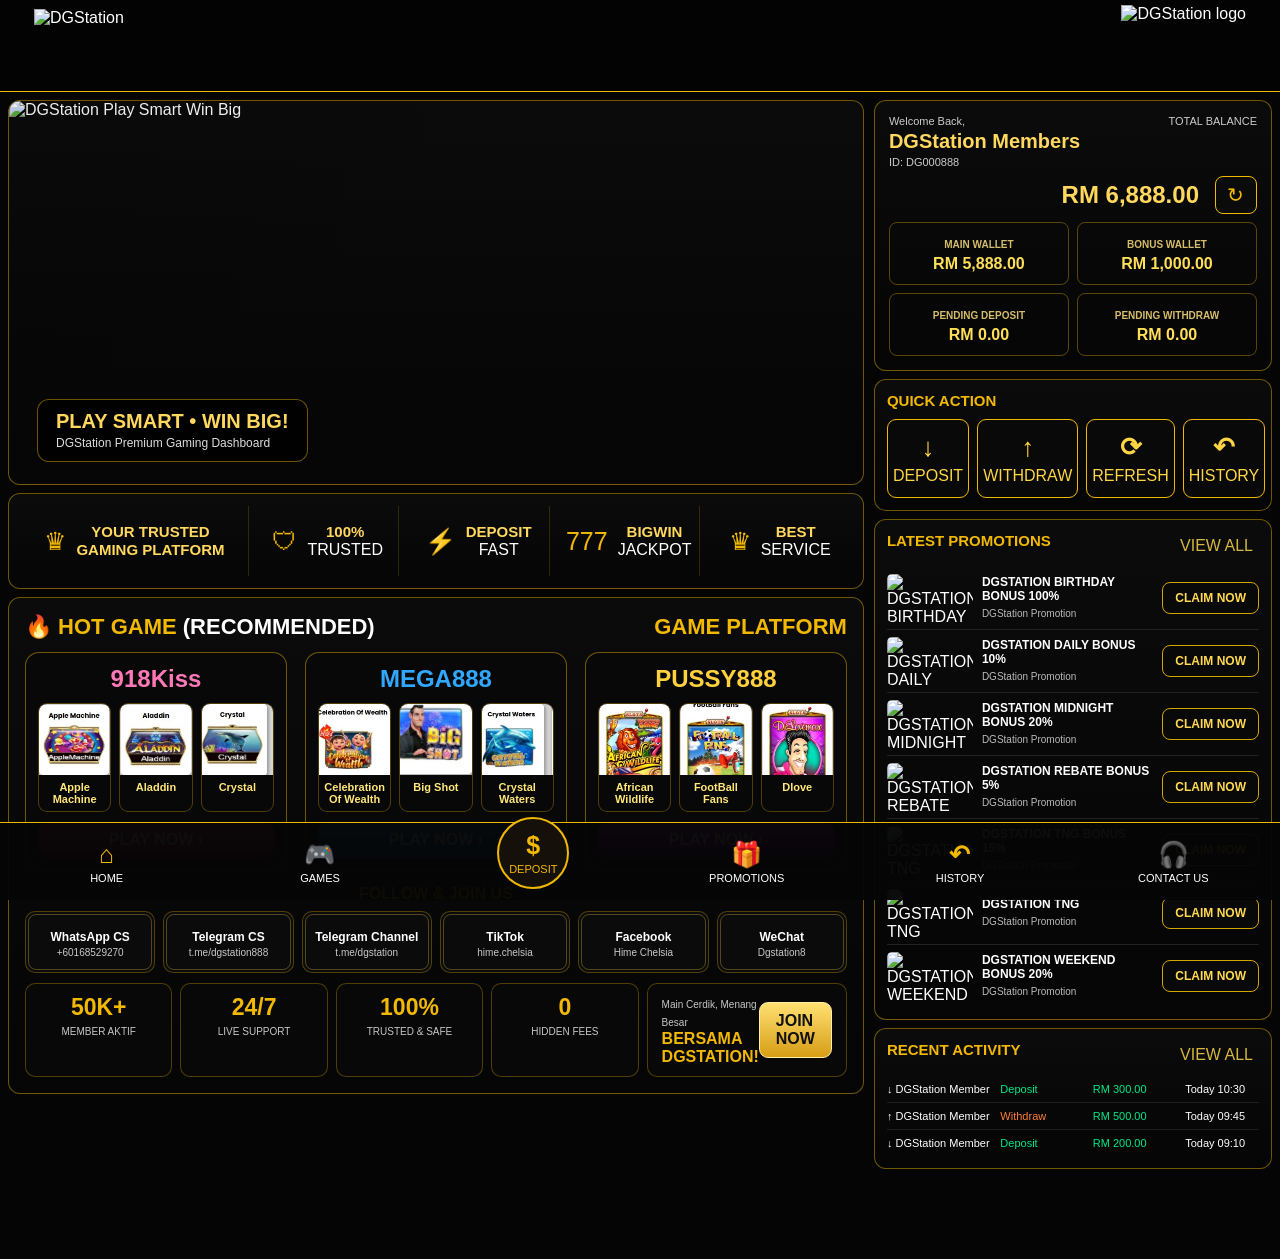
==== commit 7697cb82: "Update index.html" ====
--- a/index.html
+++ b/index.html
@@ -3,324 +3,488 @@
 <head>
 <meta charset="utf-8">
 <meta name="viewport" content="width=device-width,initial-scale=1,viewport-fit=cover">
-<meta name="theme-color" content="#0b0702">
-<title>DGStation — Golden VIP Casino</title>
+<meta name="theme-color" content="#050505">
+<title>DGStation Dashboard</title>
 <style>
 :root{
-  --bg:#070401;--panel:#120b03;--panel2:#1a1005;--gold:#f6c64e;--gold2:#b87916;
-  --gold3:#fff0a3;--line:rgba(246,198,78,.28);--text:#fff9e6;--muted:#c9b890;
+  --bg:#050505;--panel:#090909;--panel2:#101010;--gold:#f2b900;--gold2:#ffd85d;
+  --line:rgba(242,185,0,.45);--text:#fff;--muted:#b9b9b9;--green:#18e76f;--red:#ff3b30;
 }
 *{box-sizing:border-box}
 html{scroll-behavior:smooth}
-body{margin:0;background:
-radial-gradient(circle at 50% -20%,#3b2208 0,#140c03 34%,#070401 68%);
-color:var(--text);font-family:Arial,Helvetica,sans-serif}
+body{margin:0;background:#050505;color:#fff;font-family:Arial,Helvetica,sans-serif}
 a{color:inherit;text-decoration:none}
 img{display:block;max-width:100%}
-button{font:inherit}
-.container{width:min(1180px,100%);margin:auto;padding:0 16px}
-
-.vip-bar{background:linear-gradient(90deg,#1d1004,#3b2209,#1d1004);border-bottom:1px solid var(--line);font-size:12px;color:var(--gold3);text-align:center;padding:7px}
-header{position:sticky;top:0;z-index:100;background:rgba(8,5,2,.94);backdrop-filter:blur(12px);border-bottom:1px solid var(--line)}
-.nav{height:72px;display:flex;align-items:center;gap:22px}
-.logo{display:flex;align-items:center;gap:10px;font-weight:900;font-size:28px;color:var(--gold)}
-.logo-mark{width:42px;height:42px;border-radius:50%;display:grid;place-items:center;background:radial-gradient(circle,#ffd85d,#9d5e0e);color:#1a0d01;border:1px solid #ffed9e}
-.navlinks{margin-left:auto;display:flex;gap:20px;align-items:center}
-.navlinks a{font-size:13px;font-weight:800;color:#f8e8bd}
-.gold-btn{display:inline-flex;align-items:center;justify-content:center;background:linear-gradient(180deg,#ffe274,#ca8717);color:#160b01;border:1px solid #fff0a3;border-radius:10px;padding:11px 18px;font-weight:900}
-.ghost-btn{display:inline-flex;align-items:center;justify-content:center;background:#130c04;color:var(--gold3);border:1px solid var(--gold2);border-radius:10px;padding:11px 18px;font-weight:800}
-.menu{display:none;margin-left:auto;background:#130b03;color:var(--gold);border:1px solid var(--gold2);border-radius:8px;padding:8px 11px}
-
-.hero{padding:18px 0 10px}
-.hero-shell{position:relative;min-height:520px;border:1px solid var(--line);border-radius:24px;overflow:hidden;background:#100903;box-shadow:0 20px 80px rgba(0,0,0,.45)}
-.hero-bg{position:absolute;inset:0}
-.hero-bg img{width:100%;height:100%;object-fit:cover;filter:saturate(1.05) contrast(1.02)}
-.hero-bg:after{content:"";position:absolute;inset:0;background:linear-gradient(90deg,rgba(5,2,0,.88) 0,rgba(8,4,0,.55) 40%,rgba(8,4,0,.10) 70%,rgba(5,2,0,.25) 100%)}
-.hero-copy{position:absolute;left:5%;top:50%;transform:translateY(-50%);z-index:4;width:min(540px,52%)}
-.eyebrow{color:var(--gold);font-weight:900;letter-spacing:2px;font-size:14px}
-.hero h1{margin:10px 0 12px;font-family:Georgia,serif;font-size:clamp(42px,7vw,82px);line-height:.95;color:#fff3b0;text-shadow:0 2px 0 #7a460c,0 0 30px rgba(246,198,78,.25)}
-.hero p{font-size:18px;line-height:1.5;color:#f4e4b6;max-width:560px}
-.hero-actions{display:flex;gap:12px;flex-wrap:wrap;margin-top:20px}
-.vip-badge{position:absolute;right:3%;top:5%;z-index:5;background:linear-gradient(180deg,#2b1603,#120902);border:1px solid var(--gold2);border-radius:16px;padding:12px 16px;text-align:center;color:var(--gold3)}
-.vip-badge strong{display:block;font-size:24px;color:var(--gold)}
-
-.promo-ticker{margin-top:16px;border:1px solid var(--line);border-radius:16px;overflow:hidden;background:#0c0702}
-.hero-slider{position:relative;height:270px}
-.hero-slide{position:absolute;inset:0;opacity:0;transition:opacity .7s ease}
-.hero-slide.active{opacity:1}
-.hero-slide img{width:100%;height:100%;object-fit:cover}
-.hero-dots{position:absolute;left:0;right:0;bottom:12px;z-index:5;display:flex;justify-content:center;gap:7px}
-.hero-dot{width:9px;height:9px;border-radius:50%;border:1px solid var(--gold);background:#120b03}
-.hero-dot.active{background:var(--gold)}
-
-.section{padding:34px 0}
-.section-title{display:flex;align-items:center;gap:14px;margin:0 0 18px;font-family:Georgia,serif;font-size:30px;color:var(--gold3)}
-.section-title:before,.section-title:after{content:"";height:1px;background:linear-gradient(90deg,transparent,var(--gold2));flex:1}
-.section-title:after{background:linear-gradient(90deg,var(--gold2),transparent)}
-
-.platform-grid{display:grid;grid-template-columns:repeat(3,1fr);gap:16px}
-.platform{background:linear-gradient(180deg,#160e05,#0c0702);border:1px solid var(--line);border-radius:18px;padding:16px;box-shadow:inset 0 1px 0 rgba(255,255,255,.03)}
-.platform h3{text-align:center;margin:0 0 14px;color:var(--gold);font-size:24px}
-.game-grid{display:grid;grid-template-columns:repeat(3,1fr);gap:10px}
-.game-card{background:#080501;border:1px solid rgba(246,198,78,.25);border-radius:12px;overflow:hidden}
-.game-card img{width:100%;aspect-ratio:1/1;object-fit:cover;background:#0d0803}
-.game-card .name{padding:8px 5px;color:#ffe993;text-align:center;font-size:12px;font-weight:800}
-.platform .gold-btn{width:100%;margin-top:14px}
-.hour-note{text-align:center;color:var(--muted);font-size:12px;margin-top:10px}
-
-.social-grid{display:grid;grid-template-columns:repeat(3,1fr);gap:12px}
-.social{position:relative;background:linear-gradient(180deg,#151006,#0b0702);border:1px solid rgba(246,198,78,.28);border-radius:14px;padding:15px 16px;overflow:hidden}
-.social:after{content:"";position:absolute;inset:2px;border:1px solid rgba(246,198,78,.32);border-radius:12px;animation:pulse 1.8s ease-in-out infinite;pointer-events:none}
-@keyframes pulse{0%,100%{border-color:rgba(246,198,78,.28)}50%{border-color:#ffe284}}
-.social b{display:block;color:var(--gold3);margin-bottom:4px}.social span{color:var(--muted);font-size:13px}
-
-.stats{display:grid;grid-template-columns:repeat(4,1fr);gap:10px;background:#100a04;border:1px solid var(--line);border-radius:16px;padding:16px}
-.stat{text-align:center}.stat strong{display:block;color:var(--gold);font-size:28px}.stat span{font-size:12px;color:var(--muted)}
-
-.promotions-view{display:none;padding:28px 0 110px}
-.promotions-view.active{display:block}
-.home-view.hidden{display:none}
-.promo-grid{display:grid;grid-template-columns:repeat(2,1fr);gap:18px}
-.promo-card{background:#0d0803;border:1px solid var(--line);border-radius:16px;overflow:hidden}
+button,input{font:inherit}
+.wrap{width:min(1536px,100%);margin:auto}
+
+/* HEADER — only two DGStation logos */
+.header{
+  height:92px;background:#030303;border-bottom:1px solid var(--gold);
+  display:flex;align-items:center;justify-content:space-between;padding:0 34px;
+  position:sticky;top:0;z-index:120;
+}
+.header-logo-main{height:74px;width:auto;object-fit:contain}
+.header-logo-right{height:82px;width:auto;object-fit:contain;animation:logoFloat 2.4s ease-in-out infinite}
+@keyframes logoFloat{0%,100%{transform:translateY(-2px)}50%{transform:translateY(-10px)}}
+@media(prefers-reduced-motion:reduce){.header-logo-right{animation:none}}
+
+.dashboard{display:grid;grid-template-columns:minmax(0,2.15fr) minmax(390px,1fr);gap:10px;padding:8px 8px 90px}
+.left,.right{min-width:0}
+.panel{background:linear-gradient(180deg,#0b0b0b,#050505);border:1px solid var(--line);border-radius:12px}
+
+/* HERO */
+.hero{position:relative;height:385px;overflow:hidden}
+.hero img{width:100%;height:100%;object-fit:cover;object-position:center 32%}
+.hero:after{content:"";position:absolute;inset:0;background:linear-gradient(90deg,rgba(0,0,0,.08),rgba(0,0,0,.02))}
+.hero-tag{position:absolute;left:28px;bottom:22px;z-index:3;background:rgba(0,0,0,.68);border:1px solid var(--line);border-radius:12px;padding:10px 18px}
+.hero-tag b{display:block;color:var(--gold2);font-size:20px}
+.hero-tag span{font-size:12px;color:#ddd}
+
+/* trusted row */
+.trustbar{display:grid;grid-template-columns:1.6fr repeat(4,1fr);gap:8px;padding:12px;margin-top:8px}
+.trustitem{min-height:70px;display:flex;align-items:center;justify-content:center;text-align:center;gap:10px;border-right:1px solid rgba(242,185,0,.18)}
+.trustitem:last-child{border-right:0}
+.trustitem strong{color:var(--gold2);font-size:15px}
+.trustitem big{font-size:25px;color:var(--gold)}
+
+/* games */
+.section{margin-top:8px;padding:16px}
+.title-row{display:flex;align-items:center;justify-content:space-between;gap:16px;margin-bottom:12px}
+.title-row h2{margin:0;color:var(--gold);font-size:22px}
+.title-row h2 span{color:#fff;font-weight:600}
+.platform-grid{display:grid;grid-template-columns:repeat(3,1fr);gap:18px}
+.platform{border:1px solid var(--line);border-radius:14px;padding:12px;background:#080808}
+.platform h3{margin:0 0 10px;text-align:center;font-size:24px}
+.platform:nth-child(1) h3{color:#ff78b8}
+.platform:nth-child(2) h3{color:#31a8ff}
+.platform:nth-child(3) h3{color:#ffd13c}
+.game-grid{display:grid;grid-template-columns:repeat(3,1fr);gap:8px}
+.game-card{background:#080808;border:1px solid rgba(242,185,0,.30);border-radius:9px;overflow:hidden}
+.game-card img{width:100%;aspect-ratio:1/1;object-fit:cover;background:#080808}
+.game-card .name{padding:6px 3px;text-align:center;color:#ffe77a;font-size:11px;font-weight:800}
+.play-btn{display:block;margin-top:10px;text-align:center;padding:9px;border-radius:9px;font-weight:900;color:#fff}
+.p1{background:linear-gradient(#e6317c,#75062d)}.p2{background:linear-gradient(#148de8,#004e9b)}.p3{background:linear-gradient(#b52de7,#570777)}
+
+/* social */
+.social-title{text-align:center;color:var(--gold);font-weight:900;margin:14px 0 8px}
+.social-grid{display:grid;grid-template-columns:repeat(6,1fr);gap:8px}
+.social{
+  position:relative;border:1px solid rgba(242,185,0,.3);border-radius:10px;padding:10px;
+  background:#0b0b0b;min-height:62px;display:flex;align-items:center;justify-content:center;text-align:center
+}
+.social::after{content:"";position:absolute;inset:2px;border:1px solid rgba(255,213,80,.3);border-radius:8px;animation:borderPulse 1.8s ease-in-out infinite;pointer-events:none}
+@keyframes borderPulse{0%,100%{border-color:rgba(255,213,80,.28)}50%{border-color:#ffe27c}}
+.social b{font-size:12px}.social span{display:block;color:#c9c9c9;font-size:10px;margin-top:2px}
+
+/* stats */
+.stats{display:grid;grid-template-columns:repeat(5,1fr);gap:8px;margin-top:10px}
+.stat{border:1px solid rgba(242,185,0,.3);border-radius:10px;padding:10px;text-align:center;background:#080808}
+.stat strong{display:block;color:var(--gold);font-size:23px}.stat span{font-size:10px;color:#c6c6c6}
+.join-stat{display:flex;align-items:center;justify-content:space-between;text-align:left;padding:10px 14px}
+.gold-btn{display:inline-flex;align-items:center;justify-content:center;background:linear-gradient(#ffe071,#d79d15);color:#111;border:1px solid #fff0a3;border-radius:9px;padding:9px 16px;font-weight:900}
+.outline-btn{display:inline-flex;align-items:center;justify-content:center;background:#090909;color:#ffd951;border:1px solid #d5a500;border-radius:8px;padding:8px 12px;font-weight:900;font-size:12px}
+
+/* account */
+.member{padding:14px}
+.member-head{display:flex;justify-content:space-between;gap:10px}
+.member-head h2{margin:3px 0;color:var(--gold2);font-size:20px}
+.small{font-size:11px;color:#ccc}
+.balance-line{display:flex;justify-content:flex-end;gap:16px;align-items:center;margin:8px 0}
+.balance-line strong{font-size:24px;color:var(--gold2)}
+.refresh-btn{width:42px;height:38px;border:1px solid var(--gold);border-radius:8px;background:#0b0b0b;color:var(--gold);font-size:20px;cursor:pointer}
+.wallet-grid{display:grid;grid-template-columns:1fr 1fr;gap:8px}
+.wallet{padding:11px;border:1px solid rgba(242,185,0,.35);border-radius:8px;text-align:center}
+.wallet span{font-size:10px;color:#d6bd6b;font-weight:900}.wallet strong{display:block;color:#ffdf58;margin-top:3px}
+
+/* quick actions */
+.quick{margin-top:8px;padding:12px}
+.quick h3,.promo-box h3,.activity h3{margin:0 0 10px;color:var(--gold);font-size:15px}
+.quick-grid{display:grid;grid-template-columns:repeat(4,1fr);gap:8px}
+.quick-btn{border:1px solid var(--gold);border-radius:9px;background:#090909;color:#ffd544;padding:12px 5px;text-align:center;cursor:pointer}
+.quick-btn b{display:block;font-size:26px;margin-bottom:4px}
+
+/* promotions */
+.promo-box{margin-top:8px;padding:12px}
+.promo-head{display:flex;justify-content:space-between;align-items:center;margin-bottom:8px}
+.promo-head button{background:none;border:0;color:#d6b741;cursor:pointer}
+.promo-row{display:grid;grid-template-columns:86px 1fr auto;gap:9px;align-items:center;border-bottom:1px solid #222;padding:7px 0}
+.promo-row:last-child{border-bottom:0}
+.promo-row img{width:86px;height:48px;object-fit:cover;border-radius:5px}
+.promo-copy b{display:block;font-size:12px}.promo-copy span{font-size:10px;color:#bbb}
+
+/* recent */
+.activity{margin-top:8px;padding:12px}
+.activity-row{display:grid;grid-template-columns:1fr .8fr .8fr .7fr;gap:8px;padding:7px 0;border-bottom:1px solid #1d1d1d;font-size:11px}
+.activity-row:last-child{border-bottom:0}
+.green{color:#00e887}.orange{color:#ff7c38}
+
+/* bottom nav */
+.bottom-nav{position:fixed;left:0;right:0;bottom:0;height:78px;background:rgba(6,6,6,.97);border-top:1px solid var(--gold);z-index:130;display:grid;grid-template-columns:repeat(6,1fr);align-items:center}
+.bottom-nav button,.bottom-nav a{background:none;border:0;color:#fff;text-align:center;font-size:11px;cursor:pointer}
+.bottom-nav b{display:block;color:var(--gold);font-size:25px;margin-bottom:3px}
+.deposit-main{width:72px;height:72px;border-radius:50%;border:2px solid var(--gold)!important;margin:-18px auto 0!important;background:#15110a!important;color:var(--gold)!important}
+
+/* sub-pages */
+.view{display:none;padding:18px 10px 100px}
+.view.active{display:block}
+.homeview.hidden{display:none}
+.page-shell{width:min(1100px,100%);margin:auto}
+.page-title{color:var(--gold);margin:0 0 14px}
+.promo-cards{display:grid;grid-template-columns:repeat(2,1fr);gap:14px}
+.promo-card{border:1px solid var(--line);border-radius:12px;overflow:hidden;background:#080808}
 .promo-card img{width:100%;aspect-ratio:16/9;object-fit:cover}
-.promo-card-body{padding:14px}
-.promo-card h3{margin:0 0 12px;color:var(--gold3);font-size:17px}
-.promo-actions{display:grid;grid-template-columns:1fr 1fr;gap:10px}
-
-.bottom-nav{position:fixed;left:0;right:0;bottom:0;z-index:110;height:72px;background:rgba(10,6,2,.96);border-top:1px solid var(--line);display:grid;grid-template-columns:1fr 1fr 120px 1fr 1fr;align-items:center}
-.bottom-nav a{text-align:center;font-size:11px;color:#f4e4b6}
-.bottom-nav b{display:block;color:var(--gold);font-size:22px;margin-bottom:3px}
-.deposit-main{width:86px;height:86px;border-radius:50%;margin:-25px auto 0;background:radial-gradient(circle,#3b2207,#100802);border:2px solid var(--gold2);display:grid;place-items:center;font-weight:900;color:var(--gold3)}
-
-footer{padding:26px 0 100px;color:#8f7d58;text-align:center;font-size:12px}
-
-@media(max-width:900px){
-  .navlinks{display:none}.menu{display:block}
-  .hero-shell{min-height:500px}.hero-copy{width:74%}
+.promo-card-body{padding:12px}
+.promo-card-body h3{margin:0 0 10px;color:#ffd759;font-size:15px}
+.promo-actions{display:grid;grid-template-columns:1fr 1fr;gap:8px}
+.history-table{width:100%;border-collapse:collapse;background:#090909;border:1px solid var(--line)}
+.history-table th,.history-table td{padding:10px;border-bottom:1px solid #222;text-align:left;font-size:12px}
+.history-table th{color:var(--gold)}
+
+/* simple dialogs */
+.dialog{position:fixed;inset:0;z-index:200;background:rgba(0,0,0,.76);display:none;align-items:center;justify-content:center;padding:20px}
+.dialog.open{display:flex}
+.dialog-card{width:min(420px,100%);background:#0b0b0b;border:1px solid var(--gold);border-radius:14px;padding:18px}
+.dialog-card h3{color:var(--gold);margin-top:0}
+.dialog-card input{width:100%;padding:12px;background:#050505;border:1px solid #4b3a00;color:#fff;border-radius:8px;margin:8px 0 12px}
+.dialog-actions{display:flex;gap:8px;justify-content:flex-end}
+
+/* responsive */
+@media(max-width:1050px){
+  .dashboard{grid-template-columns:1fr;padding-bottom:90px}
+  .right{display:grid;grid-template-columns:1fr 1fr;gap:8px}
+  .member{grid-column:1/-1}
+  .promo-box{grid-column:1/-1}
+  .social-grid{grid-template-columns:repeat(3,1fr)}
+}
+@media(max-width:680px){
+  .header{height:70px;padding:0 12px}.header-logo-main{height:52px}.header-logo-right{height:58px}
+  .dashboard{padding:6px 6px 88px}
+  .hero{height:340px}
   .platform-grid{grid-template-columns:1fr}
   .social-grid{grid-template-columns:repeat(2,1fr)}
-  .promo-grid{grid-template-columns:1fr}
-}
-@media(max-width:560px){
-  .nav{height:62px}.logo{font-size:22px}
-  .hero-shell{min-height:470px}.hero-copy{left:6%;width:84%;top:46%}
-  .hero h1{font-size:48px}.vip-badge{right:4%;top:4%}
-  .hero-slider{height:220px}
-  .social-grid{grid-template-columns:1fr}
   .stats{grid-template-columns:repeat(2,1fr)}
-  .bottom-nav{grid-template-columns:1fr 1fr 94px 1fr 1fr;height:66px}
-  .deposit-main{width:74px;height:74px}
+  .join-stat{grid-column:1/-1}
+  .right{display:block}
+  .promo-cards{grid-template-columns:1fr}
+  .bottom-nav{grid-template-columns:repeat(6,1fr);height:70px}
+  .bottom-nav b{font-size:20px}
+  .bottom-nav button,.bottom-nav a{font-size:9px}
 }
 </style>
 </head>
 <body>
 
-<div class="vip-bar">♛ DGSTATION GOLDEN VIP • PREMIUM SERVICE • 24/7 SUPPORT ♛</div>
-<header>
-  <div class="container nav">
-    <a class="logo" href="#" id="topHome"><span class="logo-mark">DG</span>Station</a>
-    <nav class="navlinks">
-      <a href="#" id="navHome">HOME</a>
-      <a href="#games">GAMES</a>
-      <a href="#" id="navPromotions">PROMOTIONS</a>
-      <a href="#contact">CONTACT</a>
-    </nav>
-    <a class="gold-btn" href="https://wa.me/60168529270" target="_blank" rel="noopener">JOIN NOW</a>
-    <button class="menu" type="button">☰</button>
-  </div>
+<header class="header">
+  <img class="header-logo-main" src="assets/logo-main.png" alt="DGStation">
+  <img class="header-logo-right" src="assets/logo-right.png" alt="DGStation logo">
 </header>
 
-<div class="home-view" id="homeView">
-  <section class="hero">
-    <div class="container">
-      <div class="hero-shell">
-        <div class="hero-bg"><img src="assets/golden-vip-hero.png" alt="DGStation Golden VIP"></div>
-        <div class="vip-badge"><span>GOLDEN</span><strong>VIP</strong><span>CASINO</span></div>
-        <div class="hero-copy">
-          <div class="eyebrow">DGSTATION PREMIUM EXPERIENCE</div>
-          <h1>GOLDEN VIP<br>CASINO</h1>
-          <p>Tema hitam emas premium dengan akses pantas ke game, promosi dan customer service DGStation.</p>
-          <div class="hero-actions">
-            <a class="gold-btn" href="#games">EXPLORE GAMES</a>
-            <a class="ghost-btn" href="#" id="heroPromotions">VIEW PROMOTIONS</a>
-          </div>
-        </div>
-      </div>
-
-      <div class="promo-ticker">
-        <div class="hero-slider">
-          <div class="hero-slide"><img src="https://raw.githubusercontent.com/kayacin77-ops/promo-gallery/main/DGSTATION%20BIRTHDAY%20BONUS%20100%25.png" alt="DGSTATION BIRTHDAY BONUS 100%"></div>
-<div class="hero-slide"><img src="https://raw.githubusercontent.com/kayacin77-ops/promo-gallery/main/DGSTATION%20DAILY%20BONUS%2010%25.png" alt="DGSTATION DAILY BONUS 10%"></div>
-<div class="hero-slide"><img src="https://raw.githubusercontent.com/kayacin77-ops/promo-gallery/main/DGSTATION%20MIDNIGHT%20BONUS%2020%25.png" alt="DGSTATION MIDNIGHT BONUS 20%"></div>
-          <div class="hero-dots"><button class="hero-dot active"></button><button class="hero-dot"></button><button class="hero-dot"></button></div>
-        </div>
-      </div>
-    </div>
-  </section>
-
-  <section class="section" id="games">
-    <div class="container">
-      <h2 class="section-title">GAME PLATFORM</h2>
-      <div class="platform-grid">
-        <article class="platform"><h3>918Kiss</h3><div class="game-grid" id="games918"></div><a class="gold-btn" href="https://t.me/dgstation888" target="_blank">PLAY NOW</a></article>
-        <article class="platform"><h3>MEGA888</h3><div class="game-grid" id="gamesMega"></div><a class="gold-btn" href="https://t.me/dgstation888" target="_blank">PLAY NOW</a></article>
-        <article class="platform"><h3>PUSSY888</h3><div class="game-grid" id="gamesPussy"></div><a class="gold-btn" href="https://t.me/dgstation888" target="_blank">PLAY NOW</a></article>
-      </div>
-      <div class="hour-note">AUTO RANDOM • UPDATE SETIAP 1 JAM</div>
-    </div>
-  </section>
-
-  <section class="section" id="contact">
-    <div class="container">
-      <h2 class="section-title">FOLLOW & JOIN US</h2>
-      <div class="social-grid">
-        <a class="social" href="https://wa.me/60168529270" target="_blank"><b>WhatsApp CS</b><span>+60168529270</span></a>
-        <a class="social" href="https://t.me/dgstation888" target="_blank"><b>Telegram CS</b><span>t.me/dgstation888</span></a>
-        <a class="social" href="https://t.me/dgstation" target="_blank"><b>Telegram Channel</b><span>t.me/dgstation</span></a>
-        <a class="social" href="https://www.tiktok.com/@hime.chelsia" target="_blank"><b>TikTok</b><span>hime.chelsia</span></a>
-        <a class="social" href="https://www.facebook.com/profile.php?id=61551561516825" target="_blank"><b>Facebook</b><span>Hime Chelsia</span></a>
-        <a class="social" href="https://x.com/dgstation" target="_blank"><b>X (Twitter)</b><span>@dgstation</span></a>
-        <div class="social"><b>WeChat</b><span>Dgstation8</span></div>
-        <a class="social" href="https://kayacin77-ops.github.io/promo-gallery/" target="_blank"><b>Promo Gallery</b><span>Lihat semua poster</span></a>
-        <a class="social" href="https://wa.me/60168529270" target="_blank"><b>Customer Support</b><span>Kami sedia membantu</span></a>
-      </div>
-    </div>
-  </section>
-
-  <section class="section">
-    <div class="container stats">
-      <div class="stat"><strong>50K+</strong><span>MEMBER AKTIF</span></div>
-      <div class="stat"><strong>24/7</strong><span>LIVE SUPPORT</span></div>
-      <div class="stat"><strong>100%</strong><span>TRUSTED & SAFE</span></div>
-      <div class="stat"><strong>0</strong><span>HIDDEN FEES</span></div>
-    </div>
-  </section>
+<main class="homeview" id="homeView">
+  <div class="dashboard wrap">
+    <section class="left">
+      <div class="hero panel">
+        <img src="assets/hero-dgstation.png" alt="DGStation Play Smart Win Big">
+        <div class="hero-tag"><b>PLAY SMART • WIN BIG!</b><span>DGStation Premium Gaming Dashboard</span></div>
+      </div>
+
+      <div class="trustbar panel">
+        <div class="trustitem"><big>♛</big><div><strong>YOUR TRUSTED<br>GAMING PLATFORM</strong></div></div>
+        <div class="trustitem"><big>🛡</big><div><strong>100%</strong><br><span>TRUSTED</span></div></div>
+        <div class="trustitem"><big>⚡</big><div><strong>DEPOSIT</strong><br><span>FAST</span></div></div>
+        <div class="trustitem"><big>777</big><div><strong>BIGWIN</strong><br><span>JACKPOT</span></div></div>
+        <div class="trustitem"><big>♛</big><div><strong>BEST</strong><br><span>SERVICE</span></div></div>
+      </div>
+
+      <section class="section panel">
+        <div class="title-row"><h2>🔥 HOT GAME <span>(RECOMMENDED)</span></h2><h2>GAME PLATFORM</h2></div>
+        <div class="platform-grid">
+          <article class="platform"><h3>918Kiss</h3><div class="game-grid" id="games918"></div><a class="play-btn p1" href="https://t.me/dgstation888" target="_blank">PLAY NOW ›</a></article>
+          <article class="platform"><h3>MEGA888</h3><div class="game-grid" id="gamesMega"></div><a class="play-btn p2" href="https://t.me/dgstation888" target="_blank">PLAY NOW ›</a></article>
+          <article class="platform"><h3>PUSSY888</h3><div class="game-grid" id="gamesPussy"></div><a class="play-btn p3" href="https://t.me/dgstation888" target="_blank">PLAY NOW ›</a></article>
+        </div>
+
+        <div class="social-title">FOLLOW & JOIN US</div>
+        <div class="social-grid">
+          <a class="social" href="https://wa.me/60168529270" target="_blank"><div><b>WhatsApp CS</b><span>+60168529270</span></div></a>
+          <a class="social" href="https://t.me/dgstation888" target="_blank"><div><b>Telegram CS</b><span>t.me/dgstation888</span></div></a>
+          <a class="social" href="https://t.me/dgstation" target="_blank"><div><b>Telegram Channel</b><span>t.me/dgstation</span></div></a>
+          <a class="social" href="https://www.tiktok.com/@hime.chelsia" target="_blank"><div><b>TikTok</b><span>hime.chelsia</span></div></a>
+          <a class="social" href="https://www.facebook.com/profile.php?id=61551561516825" target="_blank"><div><b>Facebook</b><span>Hime Chelsia</span></div></a>
+          <div class="social"><div><b>WeChat</b><span>Dgstation8</span></div></div>
+        </div>
+
+        <div class="stats">
+          <div class="stat"><strong>50K+</strong><span>MEMBER AKTIF</span></div>
+          <div class="stat"><strong>24/7</strong><span>LIVE SUPPORT</span></div>
+          <div class="stat"><strong>100%</strong><span>TRUSTED & SAFE</span></div>
+          <div class="stat"><strong>0</strong><span>HIDDEN FEES</span></div>
+          <div class="stat join-stat"><div><span>Main Cerdik, Menang Besar</span><strong style="font-size:16px">BERSAMA DGSTATION!</strong></div><a class="gold-btn" href="https://wa.me/60168529270" target="_blank">JOIN NOW</a></div>
+        </div>
+      </section>
+    </section>
+
+    <aside class="right">
+      <section class="member panel">
+        <div class="member-head">
+          <div><div class="small">Welcome Back,</div><h2>DGStation Members</h2><div class="small">ID: DG000888</div></div>
+          <div class="small">TOTAL BALANCE</div>
+        </div>
+        <div class="balance-line"><strong id="totalBalance">RM 6,888.00</strong><button class="refresh-btn" id="balanceRefresh">↻</button></div>
+        <div class="wallet-grid">
+          <div class="wallet"><span>MAIN WALLET</span><strong>RM 5,888.00</strong></div>
+          <div class="wallet"><span>BONUS WALLET</span><strong>RM 1,000.00</strong></div>
+          <div class="wallet"><span>PENDING DEPOSIT</span><strong>RM 0.00</strong></div>
+          <div class="wallet"><span>PENDING WITHDRAW</span><strong>RM 0.00</strong></div>
+        </div>
+      </section>
+
+      <section class="quick panel">
+        <h3>QUICK ACTION</h3>
+        <div class="quick-grid">
+          <button class="quick-btn" data-dialog="depositDialog"><b>↓</b>DEPOSIT</button>
+          <button class="quick-btn" data-dialog="withdrawDialog"><b>↑</b>WITHDRAW</button>
+          <button class="quick-btn" id="quickRefresh"><b>⟳</b>REFRESH</button>
+          <button class="quick-btn" id="quickHistory"><b>↶</b>HISTORY</button>
+        </div>
+      </section>
+
+      <section class="promo-box panel">
+        <div class="promo-head"><h3>LATEST PROMOTIONS</h3><button id="viewAllPromos">VIEW ALL</button></div>
+        <div class="promo-row">
+      <img src="https://raw.githubusercontent.com/kayacin77-ops/promo-gallery/main/DGSTATION%20BIRTHDAY%20BONUS%20100%25.png" alt="DGSTATION BIRTHDAY BONUS 100%" loading="lazy">
+      <div class="promo-copy"><b>DGSTATION BIRTHDAY BONUS 100%</b><span>DGStation Promotion</span></div>
+      <a class="outline-btn" href="https://wa.me/60168529270" target="_blank" rel="noopener">CLAIM NOW</a>
+    </div>
+<div class="promo-row">
+      <img src="https://raw.githubusercontent.com/kayacin77-ops/promo-gallery/main/DGSTATION%20DAILY%20BONUS%2010%25.png" alt="DGSTATION DAILY BONUS 10%" loading="lazy">
+      <div class="promo-copy"><b>DGSTATION DAILY BONUS 10%</b><span>DGStation Promotion</span></div>
+      <a class="outline-btn" href="https://wa.me/60168529270" target="_blank" rel="noopener">CLAIM NOW</a>
+    </div>
+<div class="promo-row">
+      <img src="https://raw.githubusercontent.com/kayacin77-ops/promo-gallery/main/DGSTATION%20MIDNIGHT%20BONUS%2020%25.png" alt="DGSTATION MIDNIGHT BONUS 20%" loading="lazy">
+      <div class="promo-copy"><b>DGSTATION MIDNIGHT BONUS 20%</b><span>DGStation Promotion</span></div>
+      <a class="outline-btn" href="https://wa.me/60168529270" target="_blank" rel="noopener">CLAIM NOW</a>
+    </div>
+<div class="promo-row">
+      <img src="https://raw.githubusercontent.com/kayacin77-ops/promo-gallery/main/DGSTATION%20REBATE%20BONUS%205%25.png" alt="DGSTATION REBATE BONUS 5%" loading="lazy">
+      <div class="promo-copy"><b>DGSTATION REBATE BONUS 5%</b><span>DGStation Promotion</span></div>
+      <a class="outline-btn" href="https://wa.me/60168529270" target="_blank" rel="noopener">CLAIM NOW</a>
+    </div>
+<div class="promo-row">
+      <img src="https://raw.githubusercontent.com/kayacin77-ops/promo-gallery/main/DGSTATION%20TNG%20BONUS%2015%25.png" alt="DGSTATION TNG BONUS 15%" loading="lazy">
+      <div class="promo-copy"><b>DGSTATION TNG BONUS 15%</b><span>DGStation Promotion</span></div>
+      <a class="outline-btn" href="https://wa.me/60168529270" target="_blank" rel="noopener">CLAIM NOW</a>
+    </div>
+<div class="promo-row">
+      <img src="https://raw.githubusercontent.com/kayacin77-ops/promo-gallery/main/DGSTATION%20TNG.png" alt="DGSTATION TNG" loading="lazy">
+      <div class="promo-copy"><b>DGSTATION TNG</b><span>DGStation Promotion</span></div>
+      <a class="outline-btn" href="https://wa.me/60168529270" target="_blank" rel="noopener">CLAIM NOW</a>
+    </div>
+<div class="promo-row">
+      <img src="https://raw.githubusercontent.com/kayacin77-ops/promo-gallery/main/DGSTATION%20WEEKEND%20BONUS%2020%25.png" alt="DGSTATION WEEKEND BONUS 20%" loading="lazy">
+      <div class="promo-copy"><b>DGSTATION WEEKEND BONUS 20%</b><span>DGStation Promotion</span></div>
+      <a class="outline-btn" href="https://wa.me/60168529270" target="_blank" rel="noopener">CLAIM NOW</a>
+    </div>
+      </section>
+
+      <section class="activity panel">
+        <div class="promo-head"><h3>RECENT ACTIVITY</h3><button id="viewAllHistory">VIEW ALL</button></div>
+        <div class="activity-row"><span>↓ DGStation Member</span><span class="green">Deposit</span><span class="green">RM 300.00</span><span>Today 10:30</span></div>
+        <div class="activity-row"><span>↑ DGStation Member</span><span class="orange">Withdraw</span><span class="green">RM 500.00</span><span>Today 09:45</span></div>
+        <div class="activity-row"><span>↓ DGStation Member</span><span class="green">Deposit</span><span class="green">RM 200.00</span><span>Today 09:10</span></div>
+      </section>
+    </aside>
+  </div>
+</main>
+
+<section class="view" id="gamesView">
+  <div class="page-shell">
+    <h1 class="page-title">GAMES</h1>
+    <div class="platform-grid">
+      <article class="platform"><h3>918Kiss</h3><div class="game-grid" id="all918"></div></article>
+      <article class="platform"><h3>MEGA888</h3><div class="game-grid" id="allMega"></div></article>
+      <article class="platform"><h3>PUSSY888</h3><div class="game-grid" id="allPussy"></div></article>
+    </div>
+  </div>
+</section>
+
+<section class="view" id="promotionsView">
+  <div class="page-shell">
+    <h1 class="page-title">PROMOTIONS</h1>
+    <div class="promo-cards"><article class="promo-card">
+      <img src="https://raw.githubusercontent.com/kayacin77-ops/promo-gallery/main/DGSTATION%20BIRTHDAY%20BONUS%20100%25.png" alt="DGSTATION BIRTHDAY BONUS 100%" loading="lazy">
+      <div class="promo-card-body">
+        <h3>DGSTATION BIRTHDAY BONUS 100%</h3>
+        <div class="promo-actions">
+          <a class="gold-btn" href="https://wa.me/60168529270" target="_blank" rel="noopener">CLAIM NOW</a>
+          <a class="outline-btn" href="https://kayacin77-ops.github.io/promo-gallery/" target="_blank" rel="noopener">MORE DETAILS</a>
+        </div>
+      </div>
+    </article>
+<article class="promo-card">
+      <img src="https://raw.githubusercontent.com/kayacin77-ops/promo-gallery/main/DGSTATION%20DAILY%20BONUS%2010%25.png" alt="DGSTATION DAILY BONUS 10%" loading="lazy">
+      <div class="promo-card-body">
+        <h3>DGSTATION DAILY BONUS 10%</h3>
+        <div class="promo-actions">
+          <a class="gold-btn" href="https://wa.me/60168529270" target="_blank" rel="noopener">CLAIM NOW</a>
+          <a class="outline-btn" href="https://kayacin77-ops.github.io/promo-gallery/" target="_blank" rel="noopener">MORE DETAILS</a>
+        </div>
+      </div>
+    </article>
+<article class="promo-card">
+      <img src="https://raw.githubusercontent.com/kayacin77-ops/promo-gallery/main/DGSTATION%20MIDNIGHT%20BONUS%2020%25.png" alt="DGSTATION MIDNIGHT BONUS 20%" loading="lazy">
+      <div class="promo-card-body">
+        <h3>DGSTATION MIDNIGHT BONUS 20%</h3>
+        <div class="promo-actions">
+          <a class="gold-btn" href="https://wa.me/60168529270" target="_blank" rel="noopener">CLAIM NOW</a>
+          <a class="outline-btn" href="https://kayacin77-ops.github.io/promo-gallery/" target="_blank" rel="noopener">MORE DETAILS</a>
+        </div>
+      </div>
+    </article>
+<article class="promo-card">
+      <img src="https://raw.githubusercontent.com/kayacin77-ops/promo-gallery/main/DGSTATION%20REBATE%20BONUS%205%25.png" alt="DGSTATION REBATE BONUS 5%" loading="lazy">
+      <div class="promo-card-body">
+        <h3>DGSTATION REBATE BONUS 5%</h3>
+        <div class="promo-actions">
+          <a class="gold-btn" href="https://wa.me/60168529270" target="_blank" rel="noopener">CLAIM NOW</a>
+          <a class="outline-btn" href="https://kayacin77-ops.github.io/promo-gallery/" target="_blank" rel="noopener">MORE DETAILS</a>
+        </div>
+      </div>
+    </article>
+<article class="promo-card">
+      <img src="https://raw.githubusercontent.com/kayacin77-ops/promo-gallery/main/DGSTATION%20TNG%20BONUS%2015%25.png" alt="DGSTATION TNG BONUS 15%" loading="lazy">
+      <div class="promo-card-body">
+        <h3>DGSTATION TNG BONUS 15%</h3>
+        <div class="promo-actions">
+          <a class="gold-btn" href="https://wa.me/60168529270" target="_blank" rel="noopener">CLAIM NOW</a>
+          <a class="outline-btn" href="https://kayacin77-ops.github.io/promo-gallery/" target="_blank" rel="noopener">MORE DETAILS</a>
+        </div>
+      </div>
+    </article>
+<article class="promo-card">
+      <img src="https://raw.githubusercontent.com/kayacin77-ops/promo-gallery/main/DGSTATION%20TNG.png" alt="DGSTATION TNG" loading="lazy">
+      <div class="promo-card-body">
+        <h3>DGSTATION TNG</h3>
+        <div class="promo-actions">
+          <a class="gold-btn" href="https://wa.me/60168529270" target="_blank" rel="noopener">CLAIM NOW</a>
+          <a class="outline-btn" href="https://kayacin77-ops.github.io/promo-gallery/" target="_blank" rel="noopener">MORE DETAILS</a>
+        </div>
+      </div>
+    </article>
+<article class="promo-card">
+      <img src="https://raw.githubusercontent.com/kayacin77-ops/promo-gallery/main/DGSTATION%20WEEKEND%20BONUS%2020%25.png" alt="DGSTATION WEEKEND BONUS 20%" loading="lazy">
+      <div class="promo-card-body">
+        <h3>DGSTATION WEEKEND BONUS 20%</h3>
+        <div class="promo-actions">
+          <a class="gold-btn" href="https://wa.me/60168529270" target="_blank" rel="noopener">CLAIM NOW</a>
+          <a class="outline-btn" href="https://kayacin77-ops.github.io/promo-gallery/" target="_blank" rel="noopener">MORE DETAILS</a>
+        </div>
+      </div>
+    </article>
+<article class="promo-card">
+      <img src="https://raw.githubusercontent.com/kayacin77-ops/promo-gallery/main/DGSTATION%20WELCOME%20BACK%20BONUS%2050%25.png" alt="DGSTATION WELCOME BACK BONUS 50%" loading="lazy">
+      <div class="promo-card-body">
+        <h3>DGSTATION WELCOME BACK BONUS 50%</h3>
+        <div class="promo-actions">
+          <a class="gold-btn" href="https://wa.me/60168529270" target="_blank" rel="noopener">CLAIM NOW</a>
+          <a class="outline-btn" href="https://kayacin77-ops.github.io/promo-gallery/" target="_blank" rel="noopener">MORE DETAILS</a>
+        </div>
+      </div>
+    </article></div>
+  </div>
+</section>
+
+<section class="view" id="historyView">
+  <div class="page-shell">
+    <h1 class="page-title">HISTORY</h1>
+    <table class="history-table">
+      <thead><tr><th>Type</th><th>Amount</th><th>Status</th><th>Date</th></tr></thead>
+      <tbody>
+        <tr><td>Deposit</td><td>RM 300.00</td><td class="green">Completed</td><td>Today 10:30</td></tr>
+        <tr><td>Withdraw</td><td>RM 500.00</td><td class="green">Completed</td><td>Today 09:45</td></tr>
+        <tr><td>Deposit</td><td>RM 200.00</td><td class="green">Completed</td><td>Today 09:10</td></tr>
+      </tbody>
+    </table>
+  </div>
+</section>
+
+<nav class="bottom-nav">
+  <button id="navHome"><b>⌂</b>HOME</button>
+  <button id="navGames"><b>🎮</b>GAMES</button>
+  <button class="deposit-main" data-dialog="depositDialog"><b>$</b>DEPOSIT</button>
+  <button id="navPromotions"><b>🎁</b>PROMOTIONS</button>
+  <button id="navHistory"><b>↶</b>HISTORY</button>
+  <a href="https://t.me/dgstation888" target="_blank"><b>🎧</b>CONTACT US</a>
+</nav>
+
+<div class="dialog" id="depositDialog">
+  <div class="dialog-card">
+    <h3>DEPOSIT</h3><div class="small">Demo UI — connect ke backend kemudian.</div>
+    <input type="number" min="1" step="1" placeholder="Amount RM">
+    <div class="dialog-actions"><button class="outline-btn close-dialog">CANCEL</button><a class="gold-btn" href="https://wa.me/60168529270" target="_blank">CONTINUE</a></div>
+  </div>
 </div>
-
-<section class="promotions-view" id="promotionsView">
-  <div class="container">
-    <h2 class="section-title">GOLDEN VIP PROMOTIONS</h2>
-    <div class="promo-grid">
-      <article class="promo-card">
-      <img src="https://raw.githubusercontent.com/kayacin77-ops/promo-gallery/main/DGSTATION%20BIRTHDAY%20BONUS%20100%25.png" alt="DGSTATION BIRTHDAY BONUS 100%" loading="lazy">
-      <div class="promo-card-body">
-        <h3>DGSTATION BIRTHDAY BONUS 100%</h3>
-        <div class="promo-actions">
-          <a class="gold-btn" href="https://wa.me/60168529270" target="_blank" rel="noopener">CLAIM NOW</a>
-          <a class="ghost-btn" href="https://kayacin77-ops.github.io/promo-gallery/" target="_blank" rel="noopener">DETAILS</a>
-        </div>
-      </div>
-    </article>
-<article class="promo-card">
-      <img src="https://raw.githubusercontent.com/kayacin77-ops/promo-gallery/main/DGSTATION%20DAILY%20BONUS%2010%25.png" alt="DGSTATION DAILY BONUS 10%" loading="lazy">
-      <div class="promo-card-body">
-        <h3>DGSTATION DAILY BONUS 10%</h3>
-        <div class="promo-actions">
-          <a class="gold-btn" href="https://wa.me/60168529270" target="_blank" rel="noopener">CLAIM NOW</a>
-          <a class="ghost-btn" href="https://kayacin77-ops.github.io/promo-gallery/" target="_blank" rel="noopener">DETAILS</a>
-        </div>
-      </div>
-    </article>
-<article class="promo-card">
-      <img src="https://raw.githubusercontent.com/kayacin77-ops/promo-gallery/main/DGSTATION%20MIDNIGHT%20BONUS%2020%25.png" alt="DGSTATION MIDNIGHT BONUS 20%" loading="lazy">
-      <div class="promo-card-body">
-        <h3>DGSTATION MIDNIGHT BONUS 20%</h3>
-        <div class="promo-actions">
-          <a class="gold-btn" href="https://wa.me/60168529270" target="_blank" rel="noopener">CLAIM NOW</a>
-          <a class="ghost-btn" href="https://kayacin77-ops.github.io/promo-gallery/" target="_blank" rel="noopener">DETAILS</a>
-        </div>
-      </div>
-    </article>
-<article class="promo-card">
-      <img src="https://raw.githubusercontent.com/kayacin77-ops/promo-gallery/main/DGSTATION%20REBATE%20BONUS%205%25.png" alt="DGSTATION REBATE BONUS 5%" loading="lazy">
-      <div class="promo-card-body">
-        <h3>DGSTATION REBATE BONUS 5%</h3>
-        <div class="promo-actions">
-          <a class="gold-btn" href="https://wa.me/60168529270" target="_blank" rel="noopener">CLAIM NOW</a>
-          <a class="ghost-btn" href="https://kayacin77-ops.github.io/promo-gallery/" target="_blank" rel="noopener">DETAILS</a>
-        </div>
-      </div>
-    </article>
-<article class="promo-card">
-      <img src="https://raw.githubusercontent.com/kayacin77-ops/promo-gallery/main/DGSTATION%20TNG%20BONUS%2015%25.png" alt="DGSTATION TNG BONUS 15%" loading="lazy">
-      <div class="promo-card-body">
-        <h3>DGSTATION TNG BONUS 15%</h3>
-        <div class="promo-actions">
-          <a class="gold-btn" href="https://wa.me/60168529270" target="_blank" rel="noopener">CLAIM NOW</a>
-          <a class="ghost-btn" href="https://kayacin77-ops.github.io/promo-gallery/" target="_blank" rel="noopener">DETAILS</a>
-        </div>
-      </div>
-    </article>
-<article class="promo-card">
-      <img src="https://raw.githubusercontent.com/kayacin77-ops/promo-gallery/main/DGSTATION%20TNG.png" alt="DGSTATION TNG" loading="lazy">
-      <div class="promo-card-body">
-        <h3>DGSTATION TNG</h3>
-        <div class="promo-actions">
-          <a class="gold-btn" href="https://wa.me/60168529270" target="_blank" rel="noopener">CLAIM NOW</a>
-          <a class="ghost-btn" href="https://kayacin77-ops.github.io/promo-gallery/" target="_blank" rel="noopener">DETAILS</a>
-        </div>
-      </div>
-    </article>
-<article class="promo-card">
-      <img src="https://raw.githubusercontent.com/kayacin77-ops/promo-gallery/main/DGSTATION%20WEEKEND%20BONUS%2020%25.png" alt="DGSTATION WEEKEND BONUS 20%" loading="lazy">
-      <div class="promo-card-body">
-        <h3>DGSTATION WEEKEND BONUS 20%</h3>
-        <div class="promo-actions">
-          <a class="gold-btn" href="https://wa.me/60168529270" target="_blank" rel="noopener">CLAIM NOW</a>
-          <a class="ghost-btn" href="https://kayacin77-ops.github.io/promo-gallery/" target="_blank" rel="noopener">DETAILS</a>
-        </div>
-      </div>
-    </article>
-<article class="promo-card">
-      <img src="https://raw.githubusercontent.com/kayacin77-ops/promo-gallery/main/DGSTATION%20WELCOME%20BACK%20BONUS%2050%25.png" alt="DGSTATION WELCOME BACK BONUS 50%" loading="lazy">
-      <div class="promo-card-body">
-        <h3>DGSTATION WELCOME BACK BONUS 50%</h3>
-        <div class="promo-actions">
-          <a class="gold-btn" href="https://wa.me/60168529270" target="_blank" rel="noopener">CLAIM NOW</a>
-          <a class="ghost-btn" href="https://kayacin77-ops.github.io/promo-gallery/" target="_blank" rel="noopener">DETAILS</a>
-        </div>
-      </div>
-    </article>
-    </div>
-  </div>
-</section>
-
-<nav class="bottom-nav">
-  <a href="#" id="bottomHome"><b>⌂</b>HOME</a>
-  <a href="#" id="bottomPromotions"><b>♛</b>PROMOTIONS</a>
-  <a class="deposit-main" href="https://wa.me/60168529270" target="_blank"><span>DEPOSIT</span></a>
-  <a href="#"><b>▤</b>HISTORY</a>
-  <a href="https://t.me/dgstation888" target="_blank"><b>💬</b>CONTACT</a>
-</nav>
-
-<footer>© 2026 DGStation • Golden VIP Casino Theme</footer>
+<div class="dialog" id="withdrawDialog">
+  <div class="dialog-card">
+    <h3>WITHDRAW</h3><div class="small">Demo UI — connect ke backend kemudian.</div>
+    <input type="number" min="1" step="1" placeholder="Amount RM">
+    <div class="dialog-actions"><button class="outline-btn close-dialog">CANCEL</button><a class="gold-btn" href="https://wa.me/60168529270" target="_blank">CONTINUE</a></div>
+  </div>
+</div>
 
 <script>
 const GAME_DATA = {"918kiss": [{"name": "A Night Out", "img": "assets/games/918kiss/01-a-night-out.jpg"}, {"name": "African", "img": "assets/games/918kiss/02-african.jpg"}, {"name": "Aladdin", "img": "assets/games/918kiss/03-aladdin.jpg"}, {"name": "Alice", "img": "assets/games/918kiss/04-alice.jpg"}, {"name": "Amazon", "img": "assets/games/918kiss/05-amazon.jpg"}, {"name": "Apple Machine", "img": "assets/games/918kiss/06-apple-machine.jpg"}, {"name": "Aztec", "img": "assets/games/918kiss/07-aztec.jpg"}, {"name": "Baccarat", "img": "assets/games/918kiss/08-baccarat.jpg"}, {"name": "BallSlots", "img": "assets/games/918kiss/09-ballslots.jpg"}, {"name": "BattleWorld", "img": "assets/games/918kiss/10-battleworld.jpg"}, {"name": "Belangkai", "img": "assets/games/918kiss/11-belangkai.jpg"}, {"name": "Big Shot", "img": "assets/games/918kiss/12-big-shot.jpg"}, {"name": "BonusBears", "img": "assets/games/918kiss/13-bonusbears.jpg"}, {"name": "Boxing", "img": "assets/games/918kiss/14-boxing.jpg"}, {"name": "Boyking", "img": "assets/games/918kiss/15-boyking.jpg"}, {"name": "Captain", "img": "assets/games/918kiss/16-captain.jpg"}, {"name": "Cherry Love", "img": "assets/games/918kiss/17-cherry-love.jpg"}, {"name": "Circus", "img": "assets/games/918kiss/18-circus.jpg"}, {"name": "Cleopatra", "img": "assets/games/918kiss/19-cleopatra.jpg"}, {"name": "Cookie Pop", "img": "assets/games/918kiss/20-cookie-pop.jpg"}, {"name": "Coyote Cash", "img": "assets/games/918kiss/21-coyote-cash.jpg"}, {"name": "Crazy7", "img": "assets/games/918kiss/22-crazy7.jpg"}, {"name": "Crystal", "img": "assets/games/918kiss/23-crystal.jpg"}, {"name": "Da Sheng Nao Hai 10k", "img": "assets/games/918kiss/24-da-sheng-nao-hai-10k.jpg"}, {"name": "Da Sheng Nao Hai", "img": "assets/games/918kiss/25-da-sheng-nao-hai.jpg"}, {"name": "Dolphin Reef", "img": "assets/games/918kiss/26-dolphin-reef.jpg"}, {"name": "Dolphin", "img": "assets/games/918kiss/27-dolphin.jpg"}, {"name": "Dragon Gold", "img": "assets/games/918kiss/28-dragon-gold.jpg"}, {"name": "Dragon Maiden", "img": "assets/games/918kiss/29-dragon-maiden.jpg"}, {"name": "Dragon Tiger", "img": "assets/games/918kiss/30-dragon-tiger.jpg"}, {"name": "Dragon", "img": "assets/games/918kiss/31-dragon.jpg"}, {"name": "Easter", "img": "assets/games/918kiss/32-easter.jpg"}, {"name": "Emperor Gate", "img": "assets/games/918kiss/33-emperor-gate.jpg"}, {"name": "Fairy Garden", "img": "assets/games/918kiss/34-fairy-garden.jpg"}, {"name": "Fame", "img": "assets/games/918kiss/35-fame.jpg"}, {"name": "Fashion", "img": "assets/games/918kiss/36-fashion.jpg"}, {"name": "FengShen", "img": "assets/games/918kiss/37-fengshen.jpg"}, {"name": "Fish 10k", "img": "assets/games/918kiss/38-fish-10k.jpg"}, {"name": "Fish", "img": "assets/games/918kiss/39-fish.jpg"}, {"name": "Five Dragons", "img": "assets/games/918kiss/40-five-dragons.jpg"}], "mega888": [{"name": "Apple Machine", "img": "assets/games/mega888/01-apple-machine.jpg"}, {"name": "Aztec", "img": "assets/games/mega888/02-aztec.jpg"}, {"name": "Baccarat", "img": "assets/games/mega888/03-baccarat.jpg"}, {"name": "Sticky Bandits", "img": "assets/games/mega888/04-sticky-bandits.jpg"}, {"name": "Battle World", "img": "assets/games/mega888/05-battle-world.jpg"}, {"name": "Beast Wealth", "img": "assets/games/mega888/06-beast-wealth.jpg"}, {"name": "Belangkai", "img": "assets/games/mega888/07-belangkai.jpg"}, {"name": "Big Chef", "img": "assets/games/mega888/08-big-chef.jpg"}, {"name": "Big Prosperity", "img": "assets/games/mega888/09-big-prosperity.jpg"}, {"name": "Big Shot", "img": "assets/games/mega888/10-big-shot.jpg"}, {"name": "Big Win Cat", "img": "assets/games/mega888/11-big-win-cat.jpg"}, {"name": "BlackJack", "img": "assets/games/mega888/12-blackjack.jpg"}, {"name": "Blaze Of Ra", "img": "assets/games/mega888/13-blaze-of-ra.jpg"}, {"name": "Bonus Bears", "img": "assets/games/mega888/14-bonus-bears.jpg"}, {"name": "Boxing", "img": "assets/games/mega888/15-boxing.jpg"}, {"name": "Boyking", "img": "assets/games/mega888/16-boyking.jpg"}, {"name": "Bulls", "img": "assets/games/mega888/17-bulls.jpg"}, {"name": "Caishen's Gold", "img": "assets/games/mega888/18-caishen-s-gold.jpg"}, {"name": "Conan", "img": "assets/games/mega888/19-conan.jpg"}, {"name": "Captain Pro", "img": "assets/games/mega888/20-captain-pro.jpg"}, {"name": "Cash Noire", "img": "assets/games/mega888/21-cash-noire.jpg"}, {"name": "Cash Vandal", "img": "assets/games/mega888/22-cash-vandal.jpg"}, {"name": "Casino War", "img": "assets/games/mega888/23-casino-war.jpg"}, {"name": "Celebration Of Wealth", "img": "assets/games/mega888/24-celebration-of-wealth.jpg"}, {"name": "Champions Rome", "img": "assets/games/mega888/25-champions-rome.jpg"}, {"name": "Cherry Love", "img": "assets/games/mega888/26-cherry-love.jpg"}, {"name": "Chinese Lion", "img": "assets/games/mega888/27-chinese-lion.jpg"}, {"name": "Chinese New Year", "img": "assets/games/mega888/28-chinese-new-year.jpg"}, {"name": "Circus", "img": "assets/games/mega888/29-circus.jpg"}, {"name": "Clash Of The Beasts", "img": "assets/games/mega888/30-clash-of-the-beasts.jpg"}, {"name": "Cleopatra", "img": "assets/games/mega888/31-cleopatra.jpg"}, {"name": "Cleopatras Riches", "img": "assets/games/mega888/32-cleopatras-riches.jpg"}, {"name": "Cocktail", "img": "assets/games/mega888/33-cocktail.jpg"}, {"name": "Cookie Pop", "img": "assets/games/mega888/34-cookie-pop.jpg"}, {"name": "Coyote Cash", "img": "assets/games/mega888/35-coyote-cash.jpg"}, {"name": "Crystal Waters", "img": "assets/games/mega888/36-crystal-waters.jpg"}, {"name": "Da Sheng Nao Hai 10k", "img": "assets/games/mega888/37-da-sheng-nao-hai-10k.jpg"}, {"name": "Da Sheng Nao Hai", "img": "assets/games/mega888/38-da-sheng-nao-hai.jpg"}, {"name": "Da Si Xi", "img": "assets/games/mega888/39-da-si-xi.jpg"}, {"name": "Dark Vortex", "img": "assets/games/mega888/40-dark-vortex.jpg"}], "pussy888": [{"name": "African Wildlife", "img": "assets/games/pussy888/01-african-wildlife.jpg"}, {"name": "Aladdin", "img": "assets/games/pussy888/02-aladdin.jpg"}, {"name": "Alice", "img": "assets/games/pussy888/03-alice.jpg"}, {"name": "Amazon Jungle", "img": "assets/games/pussy888/04-amazon-jungle.jpg"}, {"name": "Aztec", "img": "assets/games/pussy888/05-aztec.jpg"}, {"name": "Banana Monkey", "img": "assets/games/pussy888/06-banana-monkey.jpg"}, {"name": "Big Prosperity", "img": "assets/games/pussy888/07-big-prosperity.jpg"}, {"name": "BigShot", "img": "assets/games/pussy888/08-bigshot.jpg"}, {"name": "Boxing", "img": "assets/games/pussy888/09-boxing.jpg"}, {"name": "Circus", "img": "assets/games/pussy888/10-circus.jpg"}, {"name": "Cookie Pop", "img": "assets/games/pussy888/11-cookie-pop.jpg"}, {"name": "Coyote Cash", "img": "assets/games/pussy888/12-coyote-cash.jpg"}, {"name": "Diamond", "img": "assets/games/pussy888/13-diamond.jpg"}, {"name": "Discovery", "img": "assets/games/pussy888/14-discovery.jpg"}, {"name": "Dolphin", "img": "assets/games/pussy888/15-dolphin.jpg"}, {"name": "Dlove", "img": "assets/games/pussy888/16-dlove.jpg"}, {"name": "Dragon Gold", "img": "assets/games/pussy888/17-dragon-gold.jpg"}, {"name": "Emperor Gate", "img": "assets/games/pussy888/18-emperor-gate.jpg"}, {"name": "Fairy Garden", "img": "assets/games/pussy888/19-fairy-garden.jpg"}, {"name": "Fei Long Zai Tian", "img": "assets/games/pussy888/20-fei-long-zai-tian.jpg"}, {"name": "FengShen", "img": "assets/games/pussy888/21-fengshen.jpg"}, {"name": "FootBall Fans", "img": "assets/games/pussy888/22-football-fans.jpg"}, {"name": "FootBallRult", "img": "assets/games/pussy888/23-footballrult.jpg"}, {"name": "Fortune", "img": "assets/games/pussy888/24-fortune.jpg"}, {"name": "Fortune Of The Fox", "img": "assets/games/pussy888/25-fortune-of-the-fox.jpg"}, {"name": "FortunePanda", "img": "assets/games/pussy888/26-fortunepanda.jpg"}, {"name": "Funky Fruits", "img": "assets/games/pussy888/27-funky-fruits.jpg"}, {"name": "Garden", "img": "assets/games/pussy888/28-garden.jpg"}, {"name": "Geisha", "img": "assets/games/pussy888/29-geisha.jpg"}, {"name": "Girls", "img": "assets/games/pussy888/30-girls.jpg"}]};
 
 function seededRandom(seed){let x=Math.sin(seed)*10000;return x-Math.floor(x)}
-function hourlyPick(list,offset){
-  const hourSeed=Math.floor(Date.now()/3600000),pool=[...list],picked=[];
-  for(let i=0;i<3 && pool.length;i++){const r=seededRandom(hourSeed*97+offset*31+i*17);const idx=Math.floor(r*pool.length);picked.push(pool.splice(idx,1)[0])}
+function hourlyPick(list,offset,count=3){
+  const seed=Math.floor(Date.now()/3600000),pool=[...list],picked=[];
+  for(let i=0;i<count&&pool.length;i++){const r=seededRandom(seed*97+offset*31+i*17);const idx=Math.floor(r*pool.length);picked.push(pool.splice(idx,1)[0])}
   return picked;
 }
-function renderGames(id,list,offset){
-  const el=document.getElementById(id);
-  el.innerHTML=hourlyPick(list,offset).map(g=>`<div class="game-card"><img src="${g.img}" alt="${g.name}"><div class="name">${g.name}</div></div>`).join('');
-}
-renderGames('games918',GAME_DATA['918kiss'],1);
-renderGames('gamesMega',GAME_DATA['mega888'],2);
-renderGames('gamesPussy',GAME_DATA['pussy888'],3);
-
-const hs=[...document.querySelectorAll('.hero-slide')],hd=[...document.querySelectorAll('.hero-dot')];let hi=0;
-function showHero(n){hi=(n+hs.length)%hs.length;hs.forEach((s,x)=>s.classList.toggle('active',x===hi));hd.forEach((d,x)=>d.classList.toggle('active',x===hi))}
-setInterval(()=>showHero(hi+1),6000);hd.forEach((d,x)=>d.onclick=()=>showHero(x));
-
-const home=document.getElementById('homeView'),promos=document.getElementById('promotionsView');
-function showHome(){home.classList.remove('hidden');promos.classList.remove('active');window.scrollTo({top:0,behavior:'smooth'})}
-function showPromos(){home.classList.add('hidden');promos.classList.add('active');window.scrollTo({top:0,behavior:'smooth'})}
-['bottomHome','navHome','topHome'].forEach(id=>document.getElementById(id)?.addEventListener('click',e=>{e.preventDefault();showHome()}));
-['bottomPromotions','navPromotions','heroPromotions'].forEach(id=>document.getElementById(id)?.addEventListener('click',e=>{e.preventDefault();showPromos()}));
+function cards(list){return list.map(g=>`<div class="game-card"><img src="${g.img}" alt="${g.name}"><div class="name">${g.name}</div></div>`).join('')}
+function renderHot(){
+  document.getElementById('games918').innerHTML=cards(hourlyPick(GAME_DATA['918kiss'],1,3));
+  document.getElementById('gamesMega').innerHTML=cards(hourlyPick(GAME_DATA['mega888'],2,3));
+  document.getElementById('gamesPussy').innerHTML=cards(hourlyPick(GAME_DATA['pussy888'],3,3));
+}
+function renderAll(){
+  document.getElementById('all918').innerHTML=cards(GAME_DATA['918kiss'].slice(0,12));
+  document.getElementById('allMega').innerHTML=cards(GAME_DATA['mega888'].slice(0,12));
+  document.getElementById('allPussy').innerHTML=cards(GAME_DATA['pussy888'].slice(0,12));
+}
+renderHot();renderAll();setInterval(renderHot,60000);
+
+const views={
+  home:document.getElementById('homeView'),
+  games:document.getElementById('gamesView'),
+  promotions:document.getElementById('promotionsView'),
+  history:document.getElementById('historyView')
+};
+function showView(name){
+  views.home.classList.toggle('hidden',name!=='home');
+  ['games','promotions','history'].forEach(k=>views[k].classList.toggle('active',k===name));
+  window.scrollTo({top:0,behavior:'smooth'});
+}
+document.getElementById('navHome').onclick=()=>showView('home');
+document.getElementById('navGames').onclick=()=>showView('games');
+document.getElementById('navPromotions').onclick=()=>showView('promotions');
+document.getElementById('navHistory').onclick=()=>showView('history');
+document.getElementById('quickHistory').onclick=()=>showView('history');
+document.getElementById('viewAllHistory').onclick=()=>showView('history');
+document.getElementById('viewAllPromos').onclick=()=>showView('promotions');
+
+function refreshBalance(){
+  const el=document.getElementById('totalBalance');
+  el.style.opacity='.4';
+  setTimeout(()=>{el.style.opacity='1'},250);
+}
+document.getElementById('balanceRefresh').onclick=refreshBalance;
+document.getElementById('quickRefresh').onclick=refreshBalance;
+
+document.querySelectorAll('[data-dialog]').forEach(el=>el.addEventListener('click',()=>document.getElementById(el.dataset.dialog).classList.add('open')));
+document.querySelectorAll('.close-dialog').forEach(el=>el.addEventListener('click',()=>el.closest('.dialog').classList.remove('open')));
+document.querySelectorAll('.dialog').forEach(d=>d.addEventListener('click',e=>{if(e.target===d)d.classList.remove('open')}));
 </script>
 </body>
 </html>
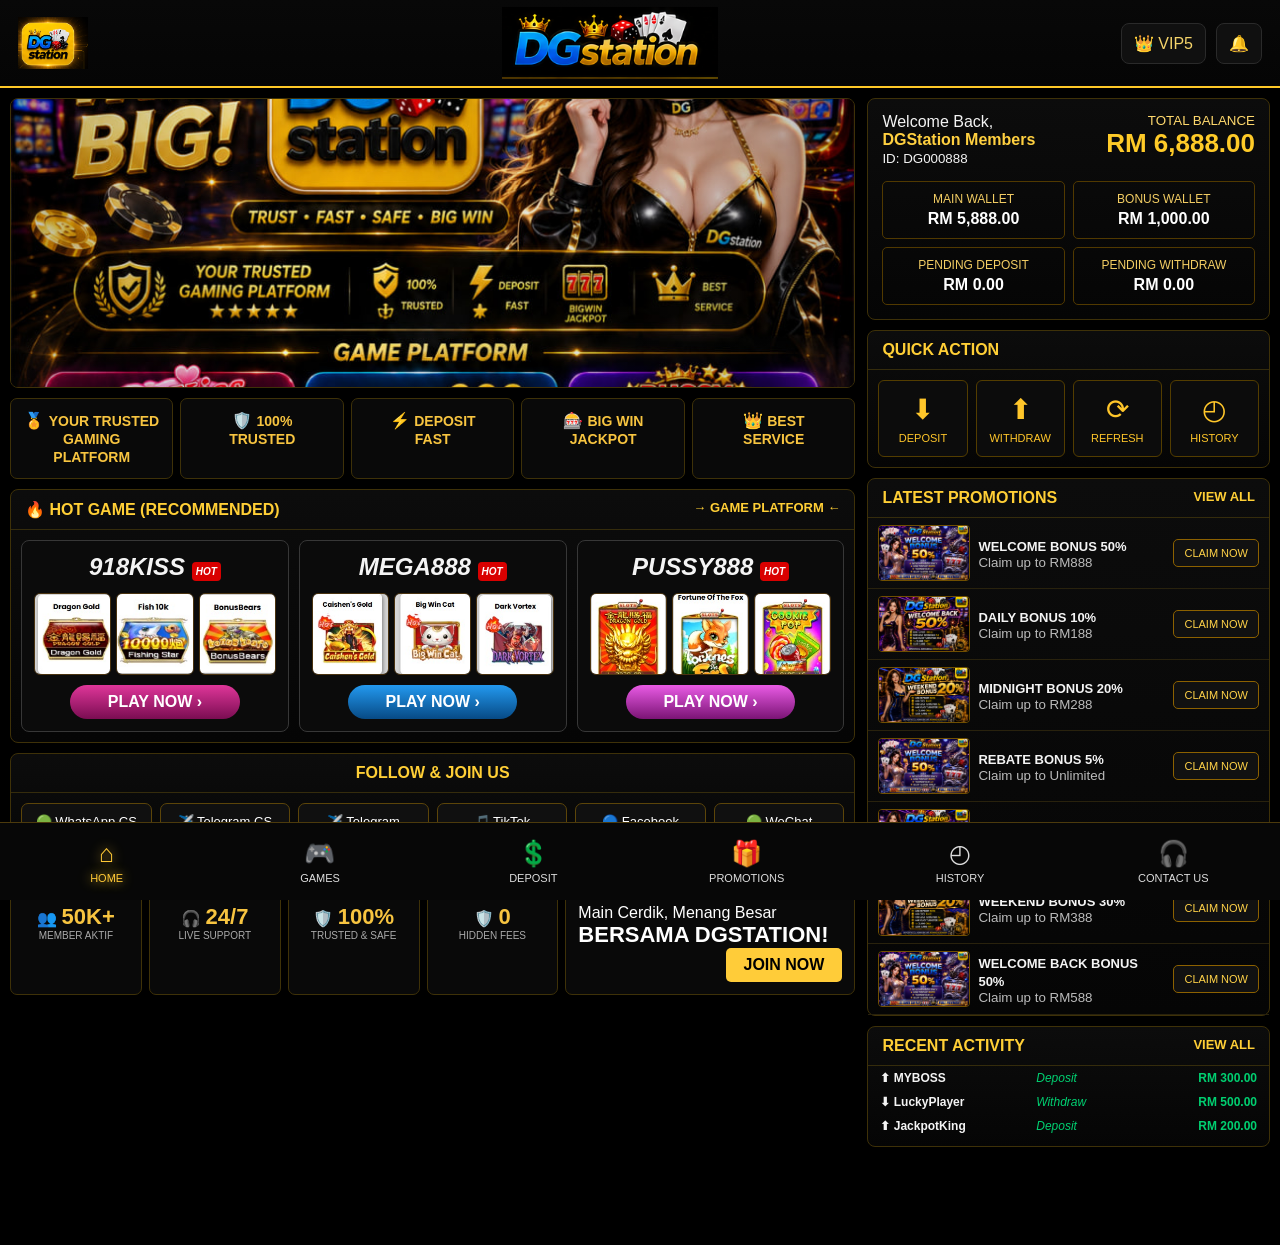
==== commit 6eacc1d8: "Restore DGStation homepage and assets" ====
--- a/index.html
+++ b/index.html
@@ -1,490 +1,133 @@
 <!doctype html>
-<html lang="ms">
+<html lang="en">
 <head>
-<meta charset="utf-8">
-<meta name="viewport" content="width=device-width,initial-scale=1,viewport-fit=cover">
-<meta name="theme-color" content="#050505">
-<title>DGStation Dashboard</title>
-<style>
-:root{
-  --bg:#050505;--panel:#090909;--panel2:#101010;--gold:#f2b900;--gold2:#ffd85d;
-  --line:rgba(242,185,0,.45);--text:#fff;--muted:#b9b9b9;--green:#18e76f;--red:#ff3b30;
-}
-*{box-sizing:border-box}
-html{scroll-behavior:smooth}
-body{margin:0;background:#050505;color:#fff;font-family:Arial,Helvetica,sans-serif}
-a{color:inherit;text-decoration:none}
-img{display:block;max-width:100%}
-button,input{font:inherit}
-.wrap{width:min(1536px,100%);margin:auto}
-
-/* HEADER — only two DGStation logos */
-.header{
-  height:92px;background:#030303;border-bottom:1px solid var(--gold);
-  display:flex;align-items:center;justify-content:space-between;padding:0 34px;
-  position:sticky;top:0;z-index:120;
-}
-.header-logo-main{height:74px;width:auto;object-fit:contain}
-.header-logo-right{height:82px;width:auto;object-fit:contain;animation:logoFloat 2.4s ease-in-out infinite}
-@keyframes logoFloat{0%,100%{transform:translateY(-2px)}50%{transform:translateY(-10px)}}
-@media(prefers-reduced-motion:reduce){.header-logo-right{animation:none}}
-
-.dashboard{display:grid;grid-template-columns:minmax(0,2.15fr) minmax(390px,1fr);gap:10px;padding:8px 8px 90px}
-.left,.right{min-width:0}
-.panel{background:linear-gradient(180deg,#0b0b0b,#050505);border:1px solid var(--line);border-radius:12px}
-
-/* HERO */
-.hero{position:relative;height:385px;overflow:hidden}
-.hero img{width:100%;height:100%;object-fit:cover;object-position:center 32%}
-.hero:after{content:"";position:absolute;inset:0;background:linear-gradient(90deg,rgba(0,0,0,.08),rgba(0,0,0,.02))}
-.hero-tag{position:absolute;left:28px;bottom:22px;z-index:3;background:rgba(0,0,0,.68);border:1px solid var(--line);border-radius:12px;padding:10px 18px}
-.hero-tag b{display:block;color:var(--gold2);font-size:20px}
-.hero-tag span{font-size:12px;color:#ddd}
-
-/* trusted row */
-.trustbar{display:grid;grid-template-columns:1.6fr repeat(4,1fr);gap:8px;padding:12px;margin-top:8px}
-.trustitem{min-height:70px;display:flex;align-items:center;justify-content:center;text-align:center;gap:10px;border-right:1px solid rgba(242,185,0,.18)}
-.trustitem:last-child{border-right:0}
-.trustitem strong{color:var(--gold2);font-size:15px}
-.trustitem big{font-size:25px;color:var(--gold)}
-
-/* games */
-.section{margin-top:8px;padding:16px}
-.title-row{display:flex;align-items:center;justify-content:space-between;gap:16px;margin-bottom:12px}
-.title-row h2{margin:0;color:var(--gold);font-size:22px}
-.title-row h2 span{color:#fff;font-weight:600}
-.platform-grid{display:grid;grid-template-columns:repeat(3,1fr);gap:18px}
-.platform{border:1px solid var(--line);border-radius:14px;padding:12px;background:#080808}
-.platform h3{margin:0 0 10px;text-align:center;font-size:24px}
-.platform:nth-child(1) h3{color:#ff78b8}
-.platform:nth-child(2) h3{color:#31a8ff}
-.platform:nth-child(3) h3{color:#ffd13c}
-.game-grid{display:grid;grid-template-columns:repeat(3,1fr);gap:8px}
-.game-card{background:#080808;border:1px solid rgba(242,185,0,.30);border-radius:9px;overflow:hidden}
-.game-card img{width:100%;aspect-ratio:1/1;object-fit:cover;background:#080808}
-.game-card .name{padding:6px 3px;text-align:center;color:#ffe77a;font-size:11px;font-weight:800}
-.play-btn{display:block;margin-top:10px;text-align:center;padding:9px;border-radius:9px;font-weight:900;color:#fff}
-.p1{background:linear-gradient(#e6317c,#75062d)}.p2{background:linear-gradient(#148de8,#004e9b)}.p3{background:linear-gradient(#b52de7,#570777)}
-
-/* social */
-.social-title{text-align:center;color:var(--gold);font-weight:900;margin:14px 0 8px}
-.social-grid{display:grid;grid-template-columns:repeat(6,1fr);gap:8px}
-.social{
-  position:relative;border:1px solid rgba(242,185,0,.3);border-radius:10px;padding:10px;
-  background:#0b0b0b;min-height:62px;display:flex;align-items:center;justify-content:center;text-align:center
-}
-.social::after{content:"";position:absolute;inset:2px;border:1px solid rgba(255,213,80,.3);border-radius:8px;animation:borderPulse 1.8s ease-in-out infinite;pointer-events:none}
-@keyframes borderPulse{0%,100%{border-color:rgba(255,213,80,.28)}50%{border-color:#ffe27c}}
-.social b{font-size:12px}.social span{display:block;color:#c9c9c9;font-size:10px;margin-top:2px}
-
-/* stats */
-.stats{display:grid;grid-template-columns:repeat(5,1fr);gap:8px;margin-top:10px}
-.stat{border:1px solid rgba(242,185,0,.3);border-radius:10px;padding:10px;text-align:center;background:#080808}
-.stat strong{display:block;color:var(--gold);font-size:23px}.stat span{font-size:10px;color:#c6c6c6}
-.join-stat{display:flex;align-items:center;justify-content:space-between;text-align:left;padding:10px 14px}
-.gold-btn{display:inline-flex;align-items:center;justify-content:center;background:linear-gradient(#ffe071,#d79d15);color:#111;border:1px solid #fff0a3;border-radius:9px;padding:9px 16px;font-weight:900}
-.outline-btn{display:inline-flex;align-items:center;justify-content:center;background:#090909;color:#ffd951;border:1px solid #d5a500;border-radius:8px;padding:8px 12px;font-weight:900;font-size:12px}
-
-/* account */
-.member{padding:14px}
-.member-head{display:flex;justify-content:space-between;gap:10px}
-.member-head h2{margin:3px 0;color:var(--gold2);font-size:20px}
-.small{font-size:11px;color:#ccc}
-.balance-line{display:flex;justify-content:flex-end;gap:16px;align-items:center;margin:8px 0}
-.balance-line strong{font-size:24px;color:var(--gold2)}
-.refresh-btn{width:42px;height:38px;border:1px solid var(--gold);border-radius:8px;background:#0b0b0b;color:var(--gold);font-size:20px;cursor:pointer}
-.wallet-grid{display:grid;grid-template-columns:1fr 1fr;gap:8px}
-.wallet{padding:11px;border:1px solid rgba(242,185,0,.35);border-radius:8px;text-align:center}
-.wallet span{font-size:10px;color:#d6bd6b;font-weight:900}.wallet strong{display:block;color:#ffdf58;margin-top:3px}
-
-/* quick actions */
-.quick{margin-top:8px;padding:12px}
-.quick h3,.promo-box h3,.activity h3{margin:0 0 10px;color:var(--gold);font-size:15px}
-.quick-grid{display:grid;grid-template-columns:repeat(4,1fr);gap:8px}
-.quick-btn{border:1px solid var(--gold);border-radius:9px;background:#090909;color:#ffd544;padding:12px 5px;text-align:center;cursor:pointer}
-.quick-btn b{display:block;font-size:26px;margin-bottom:4px}
-
-/* promotions */
-.promo-box{margin-top:8px;padding:12px}
-.promo-head{display:flex;justify-content:space-between;align-items:center;margin-bottom:8px}
-.promo-head button{background:none;border:0;color:#d6b741;cursor:pointer}
-.promo-row{display:grid;grid-template-columns:86px 1fr auto;gap:9px;align-items:center;border-bottom:1px solid #222;padding:7px 0}
-.promo-row:last-child{border-bottom:0}
-.promo-row img{width:86px;height:48px;object-fit:cover;border-radius:5px}
-.promo-copy b{display:block;font-size:12px}.promo-copy span{font-size:10px;color:#bbb}
-
-/* recent */
-.activity{margin-top:8px;padding:12px}
-.activity-row{display:grid;grid-template-columns:1fr .8fr .8fr .7fr;gap:8px;padding:7px 0;border-bottom:1px solid #1d1d1d;font-size:11px}
-.activity-row:last-child{border-bottom:0}
-.green{color:#00e887}.orange{color:#ff7c38}
-
-/* bottom nav */
-.bottom-nav{position:fixed;left:0;right:0;bottom:0;height:78px;background:rgba(6,6,6,.97);border-top:1px solid var(--gold);z-index:130;display:grid;grid-template-columns:repeat(6,1fr);align-items:center}
-.bottom-nav button,.bottom-nav a{background:none;border:0;color:#fff;text-align:center;font-size:11px;cursor:pointer}
-.bottom-nav b{display:block;color:var(--gold);font-size:25px;margin-bottom:3px}
-.deposit-main{width:72px;height:72px;border-radius:50%;border:2px solid var(--gold)!important;margin:-18px auto 0!important;background:#15110a!important;color:var(--gold)!important}
-
-/* sub-pages */
-.view{display:none;padding:18px 10px 100px}
-.view.active{display:block}
-.homeview.hidden{display:none}
-.page-shell{width:min(1100px,100%);margin:auto}
-.page-title{color:var(--gold);margin:0 0 14px}
-.promo-cards{display:grid;grid-template-columns:repeat(2,1fr);gap:14px}
-.promo-card{border:1px solid var(--line);border-radius:12px;overflow:hidden;background:#080808}
-.promo-card img{width:100%;aspect-ratio:16/9;object-fit:cover}
-.promo-card-body{padding:12px}
-.promo-card-body h3{margin:0 0 10px;color:#ffd759;font-size:15px}
-.promo-actions{display:grid;grid-template-columns:1fr 1fr;gap:8px}
-.history-table{width:100%;border-collapse:collapse;background:#090909;border:1px solid var(--line)}
-.history-table th,.history-table td{padding:10px;border-bottom:1px solid #222;text-align:left;font-size:12px}
-.history-table th{color:var(--gold)}
-
-/* simple dialogs */
-.dialog{position:fixed;inset:0;z-index:200;background:rgba(0,0,0,.76);display:none;align-items:center;justify-content:center;padding:20px}
-.dialog.open{display:flex}
-.dialog-card{width:min(420px,100%);background:#0b0b0b;border:1px solid var(--gold);border-radius:14px;padding:18px}
-.dialog-card h3{color:var(--gold);margin-top:0}
-.dialog-card input{width:100%;padding:12px;background:#050505;border:1px solid #4b3a00;color:#fff;border-radius:8px;margin:8px 0 12px}
-.dialog-actions{display:flex;gap:8px;justify-content:flex-end}
-
-/* responsive */
-@media(max-width:1050px){
-  .dashboard{grid-template-columns:1fr;padding-bottom:90px}
-  .right{display:grid;grid-template-columns:1fr 1fr;gap:8px}
-  .member{grid-column:1/-1}
-  .promo-box{grid-column:1/-1}
-  .social-grid{grid-template-columns:repeat(3,1fr)}
-}
-@media(max-width:680px){
-  .header{height:70px;padding:0 12px}.header-logo-main{height:52px}.header-logo-right{height:58px}
-  .dashboard{padding:6px 6px 88px}
-  .hero{height:340px}
-  .platform-grid{grid-template-columns:1fr}
-  .social-grid{grid-template-columns:repeat(2,1fr)}
-  .stats{grid-template-columns:repeat(2,1fr)}
-  .join-stat{grid-column:1/-1}
-  .right{display:block}
-  .promo-cards{grid-template-columns:1fr}
-  .bottom-nav{grid-template-columns:repeat(6,1fr);height:70px}
-  .bottom-nav b{font-size:20px}
-  .bottom-nav button,.bottom-nav a{font-size:9px}
-}
-</style>
+  <meta charset="utf-8" />
+  <meta name="viewport" content="width=device-width,initial-scale=1" />
+  <meta name="theme-color" content="#080808" />
+  <title>DGStation</title>
+  <link rel="icon" type="image/png" href="assets/logo-right.png" />
+  <link rel="stylesheet" href="style.css" />
 </head>
 <body>
+  <header class="topbar">
+    <div class="brand-mini"><img src="assets/logo-right.png" alt="DGStation" /></div>
+    <div class="brand"><img src="assets/logo-main.png" alt="DGStation" /></div>
+    <div class="top-actions"><button>👑 VIP5</button><button>🔔</button></div>
+  </header>
 
-<header class="header">
-  <img class="header-logo-main" src="assets/logo-main.png" alt="DGStation">
-  <img class="header-logo-right" src="assets/logo-right.png" alt="DGStation logo">
-</header>
+  <main class="layout">
+    <section class="left">
+      <section class="hero panel">
+        <img class="hero-art" src="assets/hero-dgstation.png" alt="DGStation — Play Smart, Win Big" />
+      </section>
 
-<main class="homeview" id="homeView">
-  <div class="dashboard wrap">
-    <section class="left">
-      <div class="hero panel">
-        <img src="assets/hero-dgstation.png" alt="DGStation Play Smart Win Big">
-        <div class="hero-tag"><b>PLAY SMART • WIN BIG!</b><span>DGStation Premium Gaming Dashboard</span></div>
-      </div>
+      <section class="trust-row">
+        <div>🏅 <b>YOUR TRUSTED<br>GAMING PLATFORM</b></div>
+        <div>🛡️ <b>100%<br>TRUSTED</b></div>
+        <div>⚡ <b>DEPOSIT<br>FAST</b></div>
+        <div>🎰 <b>BIG WIN<br>JACKPOT</b></div>
+        <div>👑 <b>BEST<br>SERVICE</b></div>
+      </section>
 
-      <div class="trustbar panel">
-        <div class="trustitem"><big>♛</big><div><strong>YOUR TRUSTED<br>GAMING PLATFORM</strong></div></div>
-        <div class="trustitem"><big>🛡</big><div><strong>100%</strong><br><span>TRUSTED</span></div></div>
-        <div class="trustitem"><big>⚡</big><div><strong>DEPOSIT</strong><br><span>FAST</span></div></div>
-        <div class="trustitem"><big>777</big><div><strong>BIGWIN</strong><br><span>JACKPOT</span></div></div>
-        <div class="trustitem"><big>♛</big><div><strong>BEST</strong><br><span>SERVICE</span></div></div>
-      </div>
+      <section class="games panel">
+        <div class="section-title">🔥 HOT GAME (RECOMMENDED) <span>→ GAME PLATFORM ←</span></div>
+        <div class="game-grid">
+          <article class="game-card pink">
+            <h2>918KISS <small>HOT</small></h2>
+            <div class="thumbs">
+              <img src="assets/games/918kiss/28-dragon-gold.jpg" alt="918KISS Dragon Gold" />
+              <img src="assets/games/918kiss/38-fish-10k.jpg" alt="918KISS Fish 10K" />
+              <img src="assets/games/918kiss/13-bonusbears.jpg" alt="918KISS Bonus Bears" />
+            </div>
+            <button>PLAY NOW ›</button>
+          </article>
+          <article class="game-card blue">
+            <h2>MEGA888 <small>HOT</small></h2>
+            <div class="thumbs">
+              <img src="assets/games/mega888/18-caishen-s-gold.jpg" alt="MEGA888 Caishen's Gold" />
+              <img src="assets/games/mega888/11-big-win-cat.jpg" alt="MEGA888 Big Win Cat" />
+              <img src="assets/games/mega888/40-dark-vortex.jpg" alt="MEGA888 Dark Vortex" />
+            </div>
+            <button>PLAY NOW ›</button>
+          </article>
+          <article class="game-card purple">
+            <h2>PUSSY888 <small>HOT</small></h2>
+            <div class="thumbs">
+              <img src="assets/games/pussy888/17-dragon-gold.jpg" alt="PUSSY888 Dragon Gold" />
+              <img src="assets/games/pussy888/25-fortune-of-the-fox.jpg" alt="PUSSY888 Fortune of the Fox" />
+              <img src="assets/games/pussy888/11-cookie-pop.jpg" alt="PUSSY888 Cookie Pop" />
+            </div>
+            <button>PLAY NOW ›</button>
+          </article>
+        </div>
+      </section>
 
-      <section class="section panel">
-        <div class="title-row"><h2>🔥 HOT GAME <span>(RECOMMENDED)</span></h2><h2>GAME PLATFORM</h2></div>
-        <div class="platform-grid">
-          <article class="platform"><h3>918Kiss</h3><div class="game-grid" id="games918"></div><a class="play-btn p1" href="https://t.me/dgstation888" target="_blank">PLAY NOW ›</a></article>
-          <article class="platform"><h3>MEGA888</h3><div class="game-grid" id="gamesMega"></div><a class="play-btn p2" href="https://t.me/dgstation888" target="_blank">PLAY NOW ›</a></article>
-          <article class="platform"><h3>PUSSY888</h3><div class="game-grid" id="gamesPussy"></div><a class="play-btn p3" href="https://t.me/dgstation888" target="_blank">PLAY NOW ›</a></article>
+      <section class="socials panel">
+        <div class="section-title center">FOLLOW & JOIN US</div>
+        <div class="social-grid">
+          <a href="https://wa.me/60168529270" target="_blank">🟢 WhatsApp CS<br><small>+60168529270</small></a>
+          <a href="https://t.me/dgstation888" target="_blank">✈️ Telegram CS<br><small>t.me/dgstation888</small></a>
+          <a href="https://t.me/dgstation" target="_blank">✈️ Telegram Channel<br><small>t.me/dgstation</small></a>
+          <a href="https://www.tiktok.com/@hime.chelsia" target="_blank">🎵 TikTok<br><small>hime.chelsia</small></a>
+          <a href="https://www.facebook.com/profile.php?id=61551561516825" target="_blank">🔵 Facebook<br><small>Hime Chelsia</small></a>
+          <a href="#" data-wechat="Dgstation8">🟢 WeChat<br><small>Dgstation8</small></a>
         </div>
+      </section>
 
-        <div class="social-title">FOLLOW & JOIN US</div>
-        <div class="social-grid">
-          <a class="social" href="https://wa.me/60168529270" target="_blank"><div><b>WhatsApp CS</b><span>+60168529270</span></div></a>
-          <a class="social" href="https://t.me/dgstation888" target="_blank"><div><b>Telegram CS</b><span>t.me/dgstation888</span></div></a>
-          <a class="social" href="https://t.me/dgstation" target="_blank"><div><b>Telegram Channel</b><span>t.me/dgstation</span></div></a>
-          <a class="social" href="https://www.tiktok.com/@hime.chelsia" target="_blank"><div><b>TikTok</b><span>hime.chelsia</span></div></a>
-          <a class="social" href="https://www.facebook.com/profile.php?id=61551561516825" target="_blank"><div><b>Facebook</b><span>Hime Chelsia</span></div></a>
-          <div class="social"><div><b>WeChat</b><span>Dgstation8</span></div></div>
-        </div>
-
-        <div class="stats">
-          <div class="stat"><strong>50K+</strong><span>MEMBER AKTIF</span></div>
-          <div class="stat"><strong>24/7</strong><span>LIVE SUPPORT</span></div>
-          <div class="stat"><strong>100%</strong><span>TRUSTED & SAFE</span></div>
-          <div class="stat"><strong>0</strong><span>HIDDEN FEES</span></div>
-          <div class="stat join-stat"><div><span>Main Cerdik, Menang Besar</span><strong style="font-size:16px">BERSAMA DGSTATION!</strong></div><a class="gold-btn" href="https://wa.me/60168529270" target="_blank">JOIN NOW</a></div>
-        </div>
+      <section class="stats">
+        <div>👥 <b>50K+</b><small>MEMBER AKTIF</small></div>
+        <div>🎧 <b>24/7</b><small>LIVE SUPPORT</small></div>
+        <div>🛡️ <b>100%</b><small>TRUSTED & SAFE</small></div>
+        <div>🛡️ <b>0</b><small>HIDDEN FEES</small></div>
+        <div class="cta">Main Cerdik, Menang Besar<br><b>BERSAMA DGSTATION!</b> <button>JOIN NOW</button></div>
       </section>
     </section>
 
-    <aside class="right">
-      <section class="member panel">
-        <div class="member-head">
-          <div><div class="small">Welcome Back,</div><h2>DGStation Members</h2><div class="small">ID: DG000888</div></div>
-          <div class="small">TOTAL BALANCE</div>
-        </div>
-        <div class="balance-line"><strong id="totalBalance">RM 6,888.00</strong><button class="refresh-btn" id="balanceRefresh">↻</button></div>
+    <aside class="sidebar">
+      <section class="wallet panel">
+        <div class="welcome">Welcome Back,<br><b>DGStation Members</b><br><small>ID: DG000888</small></div>
+        <div class="balance"><small>TOTAL BALANCE</small><strong>RM 6,888.00</strong></div>
         <div class="wallet-grid">
-          <div class="wallet"><span>MAIN WALLET</span><strong>RM 5,888.00</strong></div>
-          <div class="wallet"><span>BONUS WALLET</span><strong>RM 1,000.00</strong></div>
-          <div class="wallet"><span>PENDING DEPOSIT</span><strong>RM 0.00</strong></div>
-          <div class="wallet"><span>PENDING WITHDRAW</span><strong>RM 0.00</strong></div>
+          <div>MAIN WALLET<b>RM 5,888.00</b></div>
+          <div>BONUS WALLET<b>RM 1,000.00</b></div>
+          <div>PENDING DEPOSIT<b>RM 0.00</b></div>
+          <div>PENDING WITHDRAW<b>RM 0.00</b></div>
         </div>
       </section>
 
-      <section class="quick panel">
-        <h3>QUICK ACTION</h3>
-        <div class="quick-grid">
-          <button class="quick-btn" data-dialog="depositDialog"><b>↓</b>DEPOSIT</button>
-          <button class="quick-btn" data-dialog="withdrawDialog"><b>↑</b>WITHDRAW</button>
-          <button class="quick-btn" id="quickRefresh"><b>⟳</b>REFRESH</button>
-          <button class="quick-btn" id="quickHistory"><b>↶</b>HISTORY</button>
+      <section class="panel">
+        <div class="section-title">QUICK ACTION</div>
+        <div class="quick">
+          <button>⬇<span>DEPOSIT</span></button>
+          <button>⬆<span>WITHDRAW</span></button>
+          <button>⟳<span>REFRESH</span></button>
+          <button>◴<span>HISTORY</span></button>
         </div>
       </section>
 
-      <section class="promo-box panel">
-        <div class="promo-head"><h3>LATEST PROMOTIONS</h3><button id="viewAllPromos">VIEW ALL</button></div>
-        <div class="promo-row">
-      <img src="https://raw.githubusercontent.com/kayacin77-ops/promo-gallery/main/DGSTATION%20BIRTHDAY%20BONUS%20100%25.png" alt="DGSTATION BIRTHDAY BONUS 100%" loading="lazy">
-      <div class="promo-copy"><b>DGSTATION BIRTHDAY BONUS 100%</b><span>DGStation Promotion</span></div>
-      <a class="outline-btn" href="https://wa.me/60168529270" target="_blank" rel="noopener">CLAIM NOW</a>
-    </div>
-<div class="promo-row">
-      <img src="https://raw.githubusercontent.com/kayacin77-ops/promo-gallery/main/DGSTATION%20DAILY%20BONUS%2010%25.png" alt="DGSTATION DAILY BONUS 10%" loading="lazy">
-      <div class="promo-copy"><b>DGSTATION DAILY BONUS 10%</b><span>DGStation Promotion</span></div>
-      <a class="outline-btn" href="https://wa.me/60168529270" target="_blank" rel="noopener">CLAIM NOW</a>
-    </div>
-<div class="promo-row">
-      <img src="https://raw.githubusercontent.com/kayacin77-ops/promo-gallery/main/DGSTATION%20MIDNIGHT%20BONUS%2020%25.png" alt="DGSTATION MIDNIGHT BONUS 20%" loading="lazy">
-      <div class="promo-copy"><b>DGSTATION MIDNIGHT BONUS 20%</b><span>DGStation Promotion</span></div>
-      <a class="outline-btn" href="https://wa.me/60168529270" target="_blank" rel="noopener">CLAIM NOW</a>
-    </div>
-<div class="promo-row">
-      <img src="https://raw.githubusercontent.com/kayacin77-ops/promo-gallery/main/DGSTATION%20REBATE%20BONUS%205%25.png" alt="DGSTATION REBATE BONUS 5%" loading="lazy">
-      <div class="promo-copy"><b>DGSTATION REBATE BONUS 5%</b><span>DGStation Promotion</span></div>
-      <a class="outline-btn" href="https://wa.me/60168529270" target="_blank" rel="noopener">CLAIM NOW</a>
-    </div>
-<div class="promo-row">
-      <img src="https://raw.githubusercontent.com/kayacin77-ops/promo-gallery/main/DGSTATION%20TNG%20BONUS%2015%25.png" alt="DGSTATION TNG BONUS 15%" loading="lazy">
-      <div class="promo-copy"><b>DGSTATION TNG BONUS 15%</b><span>DGStation Promotion</span></div>
-      <a class="outline-btn" href="https://wa.me/60168529270" target="_blank" rel="noopener">CLAIM NOW</a>
-    </div>
-<div class="promo-row">
-      <img src="https://raw.githubusercontent.com/kayacin77-ops/promo-gallery/main/DGSTATION%20TNG.png" alt="DGSTATION TNG" loading="lazy">
-      <div class="promo-copy"><b>DGSTATION TNG</b><span>DGStation Promotion</span></div>
-      <a class="outline-btn" href="https://wa.me/60168529270" target="_blank" rel="noopener">CLAIM NOW</a>
-    </div>
-<div class="promo-row">
-      <img src="https://raw.githubusercontent.com/kayacin77-ops/promo-gallery/main/DGSTATION%20WEEKEND%20BONUS%2020%25.png" alt="DGSTATION WEEKEND BONUS 20%" loading="lazy">
-      <div class="promo-copy"><b>DGSTATION WEEKEND BONUS 20%</b><span>DGStation Promotion</span></div>
-      <a class="outline-btn" href="https://wa.me/60168529270" target="_blank" rel="noopener">CLAIM NOW</a>
-    </div>
+      <section class="panel promos">
+        <div class="section-title">LATEST PROMOTIONS <span>VIEW ALL</span></div>
+        <div id="promos"></div>
       </section>
 
-      <section class="activity panel">
-        <div class="promo-head"><h3>RECENT ACTIVITY</h3><button id="viewAllHistory">VIEW ALL</button></div>
-        <div class="activity-row"><span>↓ DGStation Member</span><span class="green">Deposit</span><span class="green">RM 300.00</span><span>Today 10:30</span></div>
-        <div class="activity-row"><span>↑ DGStation Member</span><span class="orange">Withdraw</span><span class="green">RM 500.00</span><span>Today 09:45</span></div>
-        <div class="activity-row"><span>↓ DGStation Member</span><span class="green">Deposit</span><span class="green">RM 200.00</span><span>Today 09:10</span></div>
+      <section class="panel activity">
+        <div class="section-title">RECENT ACTIVITY <span>VIEW ALL</span></div>
+        <div><b>⬆ MYBOSS</b><em>Deposit</em><strong>RM 300.00</strong></div>
+        <div><b>⬇ LuckyPlayer</b><em>Withdraw</em><strong>RM 500.00</strong></div>
+        <div><b>⬆ JackpotKing</b><em>Deposit</em><strong>RM 200.00</strong></div>
       </section>
     </aside>
-  </div>
-</main>
+  </main>
 
-<section class="view" id="gamesView">
-  <div class="page-shell">
-    <h1 class="page-title">GAMES</h1>
-    <div class="platform-grid">
-      <article class="platform"><h3>918Kiss</h3><div class="game-grid" id="all918"></div></article>
-      <article class="platform"><h3>MEGA888</h3><div class="game-grid" id="allMega"></div></article>
-      <article class="platform"><h3>PUSSY888</h3><div class="game-grid" id="allPussy"></div></article>
-    </div>
-  </div>
-</section>
+  <nav class="bottom-nav">
+    <a class="active" href="#top">⌂<span>HOME</span></a>
+    <a href="#games">🎮<span>GAMES</span></a>
+    <a href="#deposit">💲<span>DEPOSIT</span></a>
+    <a href="#promos">🎁<span>PROMOTIONS</span></a>
+    <a href="#history">◴<span>HISTORY</span></a>
+    <a href="#contact">🎧<span>CONTACT US</span></a>
+  </nav>
 
-<section class="view" id="promotionsView">
-  <div class="page-shell">
-    <h1 class="page-title">PROMOTIONS</h1>
-    <div class="promo-cards"><article class="promo-card">
-      <img src="https://raw.githubusercontent.com/kayacin77-ops/promo-gallery/main/DGSTATION%20BIRTHDAY%20BONUS%20100%25.png" alt="DGSTATION BIRTHDAY BONUS 100%" loading="lazy">
-      <div class="promo-card-body">
-        <h3>DGSTATION BIRTHDAY BONUS 100%</h3>
-        <div class="promo-actions">
-          <a class="gold-btn" href="https://wa.me/60168529270" target="_blank" rel="noopener">CLAIM NOW</a>
-          <a class="outline-btn" href="https://kayacin77-ops.github.io/promo-gallery/" target="_blank" rel="noopener">MORE DETAILS</a>
-        </div>
-      </div>
-    </article>
-<article class="promo-card">
-      <img src="https://raw.githubusercontent.com/kayacin77-ops/promo-gallery/main/DGSTATION%20DAILY%20BONUS%2010%25.png" alt="DGSTATION DAILY BONUS 10%" loading="lazy">
-      <div class="promo-card-body">
-        <h3>DGSTATION DAILY BONUS 10%</h3>
-        <div class="promo-actions">
-          <a class="gold-btn" href="https://wa.me/60168529270" target="_blank" rel="noopener">CLAIM NOW</a>
-          <a class="outline-btn" href="https://kayacin77-ops.github.io/promo-gallery/" target="_blank" rel="noopener">MORE DETAILS</a>
-        </div>
-      </div>
-    </article>
-<article class="promo-card">
-      <img src="https://raw.githubusercontent.com/kayacin77-ops/promo-gallery/main/DGSTATION%20MIDNIGHT%20BONUS%2020%25.png" alt="DGSTATION MIDNIGHT BONUS 20%" loading="lazy">
-      <div class="promo-card-body">
-        <h3>DGSTATION MIDNIGHT BONUS 20%</h3>
-        <div class="promo-actions">
-          <a class="gold-btn" href="https://wa.me/60168529270" target="_blank" rel="noopener">CLAIM NOW</a>
-          <a class="outline-btn" href="https://kayacin77-ops.github.io/promo-gallery/" target="_blank" rel="noopener">MORE DETAILS</a>
-        </div>
-      </div>
-    </article>
-<article class="promo-card">
-      <img src="https://raw.githubusercontent.com/kayacin77-ops/promo-gallery/main/DGSTATION%20REBATE%20BONUS%205%25.png" alt="DGSTATION REBATE BONUS 5%" loading="lazy">
-      <div class="promo-card-body">
-        <h3>DGSTATION REBATE BONUS 5%</h3>
-        <div class="promo-actions">
-          <a class="gold-btn" href="https://wa.me/60168529270" target="_blank" rel="noopener">CLAIM NOW</a>
-          <a class="outline-btn" href="https://kayacin77-ops.github.io/promo-gallery/" target="_blank" rel="noopener">MORE DETAILS</a>
-        </div>
-      </div>
-    </article>
-<article class="promo-card">
-      <img src="https://raw.githubusercontent.com/kayacin77-ops/promo-gallery/main/DGSTATION%20TNG%20BONUS%2015%25.png" alt="DGSTATION TNG BONUS 15%" loading="lazy">
-      <div class="promo-card-body">
-        <h3>DGSTATION TNG BONUS 15%</h3>
-        <div class="promo-actions">
-          <a class="gold-btn" href="https://wa.me/60168529270" target="_blank" rel="noopener">CLAIM NOW</a>
-          <a class="outline-btn" href="https://kayacin77-ops.github.io/promo-gallery/" target="_blank" rel="noopener">MORE DETAILS</a>
-        </div>
-      </div>
-    </article>
-<article class="promo-card">
-      <img src="https://raw.githubusercontent.com/kayacin77-ops/promo-gallery/main/DGSTATION%20TNG.png" alt="DGSTATION TNG" loading="lazy">
-      <div class="promo-card-body">
-        <h3>DGSTATION TNG</h3>
-        <div class="promo-actions">
-          <a class="gold-btn" href="https://wa.me/60168529270" target="_blank" rel="noopener">CLAIM NOW</a>
-          <a class="outline-btn" href="https://kayacin77-ops.github.io/promo-gallery/" target="_blank" rel="noopener">MORE DETAILS</a>
-        </div>
-      </div>
-    </article>
-<article class="promo-card">
-      <img src="https://raw.githubusercontent.com/kayacin77-ops/promo-gallery/main/DGSTATION%20WEEKEND%20BONUS%2020%25.png" alt="DGSTATION WEEKEND BONUS 20%" loading="lazy">
-      <div class="promo-card-body">
-        <h3>DGSTATION WEEKEND BONUS 20%</h3>
-        <div class="promo-actions">
-          <a class="gold-btn" href="https://wa.me/60168529270" target="_blank" rel="noopener">CLAIM NOW</a>
-          <a class="outline-btn" href="https://kayacin77-ops.github.io/promo-gallery/" target="_blank" rel="noopener">MORE DETAILS</a>
-        </div>
-      </div>
-    </article>
-<article class="promo-card">
-      <img src="https://raw.githubusercontent.com/kayacin77-ops/promo-gallery/main/DGSTATION%20WELCOME%20BACK%20BONUS%2050%25.png" alt="DGSTATION WELCOME BACK BONUS 50%" loading="lazy">
-      <div class="promo-card-body">
-        <h3>DGSTATION WELCOME BACK BONUS 50%</h3>
-        <div class="promo-actions">
-          <a class="gold-btn" href="https://wa.me/60168529270" target="_blank" rel="noopener">CLAIM NOW</a>
-          <a class="outline-btn" href="https://kayacin77-ops.github.io/promo-gallery/" target="_blank" rel="noopener">MORE DETAILS</a>
-        </div>
-      </div>
-    </article></div>
-  </div>
-</section>
-
-<section class="view" id="historyView">
-  <div class="page-shell">
-    <h1 class="page-title">HISTORY</h1>
-    <table class="history-table">
-      <thead><tr><th>Type</th><th>Amount</th><th>Status</th><th>Date</th></tr></thead>
-      <tbody>
-        <tr><td>Deposit</td><td>RM 300.00</td><td class="green">Completed</td><td>Today 10:30</td></tr>
-        <tr><td>Withdraw</td><td>RM 500.00</td><td class="green">Completed</td><td>Today 09:45</td></tr>
-        <tr><td>Deposit</td><td>RM 200.00</td><td class="green">Completed</td><td>Today 09:10</td></tr>
-      </tbody>
-    </table>
-  </div>
-</section>
-
-<nav class="bottom-nav">
-  <button id="navHome"><b>⌂</b>HOME</button>
-  <button id="navGames"><b>🎮</b>GAMES</button>
-  <button class="deposit-main" data-dialog="depositDialog"><b>$</b>DEPOSIT</button>
-  <button id="navPromotions"><b>🎁</b>PROMOTIONS</button>
-  <button id="navHistory"><b>↶</b>HISTORY</button>
-  <a href="https://t.me/dgstation888" target="_blank"><b>🎧</b>CONTACT US</a>
-</nav>
-
-<div class="dialog" id="depositDialog">
-  <div class="dialog-card">
-    <h3>DEPOSIT</h3><div class="small">Demo UI — connect ke backend kemudian.</div>
-    <input type="number" min="1" step="1" placeholder="Amount RM">
-    <div class="dialog-actions"><button class="outline-btn close-dialog">CANCEL</button><a class="gold-btn" href="https://wa.me/60168529270" target="_blank">CONTINUE</a></div>
-  </div>
-</div>
-<div class="dialog" id="withdrawDialog">
-  <div class="dialog-card">
-    <h3>WITHDRAW</h3><div class="small">Demo UI — connect ke backend kemudian.</div>
-    <input type="number" min="1" step="1" placeholder="Amount RM">
-    <div class="dialog-actions"><button class="outline-btn close-dialog">CANCEL</button><a class="gold-btn" href="https://wa.me/60168529270" target="_blank">CONTINUE</a></div>
-  </div>
-</div>
-
-<script>
-const GAME_DATA = {"918kiss": [{"name": "A Night Out", "img": "assets/games/918kiss/01-a-night-out.jpg"}, {"name": "African", "img": "assets/games/918kiss/02-african.jpg"}, {"name": "Aladdin", "img": "assets/games/918kiss/03-aladdin.jpg"}, {"name": "Alice", "img": "assets/games/918kiss/04-alice.jpg"}, {"name": "Amazon", "img": "assets/games/918kiss/05-amazon.jpg"}, {"name": "Apple Machine", "img": "assets/games/918kiss/06-apple-machine.jpg"}, {"name": "Aztec", "img": "assets/games/918kiss/07-aztec.jpg"}, {"name": "Baccarat", "img": "assets/games/918kiss/08-baccarat.jpg"}, {"name": "BallSlots", "img": "assets/games/918kiss/09-ballslots.jpg"}, {"name": "BattleWorld", "img": "assets/games/918kiss/10-battleworld.jpg"}, {"name": "Belangkai", "img": "assets/games/918kiss/11-belangkai.jpg"}, {"name": "Big Shot", "img": "assets/games/918kiss/12-big-shot.jpg"}, {"name": "BonusBears", "img": "assets/games/918kiss/13-bonusbears.jpg"}, {"name": "Boxing", "img": "assets/games/918kiss/14-boxing.jpg"}, {"name": "Boyking", "img": "assets/games/918kiss/15-boyking.jpg"}, {"name": "Captain", "img": "assets/games/918kiss/16-captain.jpg"}, {"name": "Cherry Love", "img": "assets/games/918kiss/17-cherry-love.jpg"}, {"name": "Circus", "img": "assets/games/918kiss/18-circus.jpg"}, {"name": "Cleopatra", "img": "assets/games/918kiss/19-cleopatra.jpg"}, {"name": "Cookie Pop", "img": "assets/games/918kiss/20-cookie-pop.jpg"}, {"name": "Coyote Cash", "img": "assets/games/918kiss/21-coyote-cash.jpg"}, {"name": "Crazy7", "img": "assets/games/918kiss/22-crazy7.jpg"}, {"name": "Crystal", "img": "assets/games/918kiss/23-crystal.jpg"}, {"name": "Da Sheng Nao Hai 10k", "img": "assets/games/918kiss/24-da-sheng-nao-hai-10k.jpg"}, {"name": "Da Sheng Nao Hai", "img": "assets/games/918kiss/25-da-sheng-nao-hai.jpg"}, {"name": "Dolphin Reef", "img": "assets/games/918kiss/26-dolphin-reef.jpg"}, {"name": "Dolphin", "img": "assets/games/918kiss/27-dolphin.jpg"}, {"name": "Dragon Gold", "img": "assets/games/918kiss/28-dragon-gold.jpg"}, {"name": "Dragon Maiden", "img": "assets/games/918kiss/29-dragon-maiden.jpg"}, {"name": "Dragon Tiger", "img": "assets/games/918kiss/30-dragon-tiger.jpg"}, {"name": "Dragon", "img": "assets/games/918kiss/31-dragon.jpg"}, {"name": "Easter", "img": "assets/games/918kiss/32-easter.jpg"}, {"name": "Emperor Gate", "img": "assets/games/918kiss/33-emperor-gate.jpg"}, {"name": "Fairy Garden", "img": "assets/games/918kiss/34-fairy-garden.jpg"}, {"name": "Fame", "img": "assets/games/918kiss/35-fame.jpg"}, {"name": "Fashion", "img": "assets/games/918kiss/36-fashion.jpg"}, {"name": "FengShen", "img": "assets/games/918kiss/37-fengshen.jpg"}, {"name": "Fish 10k", "img": "assets/games/918kiss/38-fish-10k.jpg"}, {"name": "Fish", "img": "assets/games/918kiss/39-fish.jpg"}, {"name": "Five Dragons", "img": "assets/games/918kiss/40-five-dragons.jpg"}], "mega888": [{"name": "Apple Machine", "img": "assets/games/mega888/01-apple-machine.jpg"}, {"name": "Aztec", "img": "assets/games/mega888/02-aztec.jpg"}, {"name": "Baccarat", "img": "assets/games/mega888/03-baccarat.jpg"}, {"name": "Sticky Bandits", "img": "assets/games/mega888/04-sticky-bandits.jpg"}, {"name": "Battle World", "img": "assets/games/mega888/05-battle-world.jpg"}, {"name": "Beast Wealth", "img": "assets/games/mega888/06-beast-wealth.jpg"}, {"name": "Belangkai", "img": "assets/games/mega888/07-belangkai.jpg"}, {"name": "Big Chef", "img": "assets/games/mega888/08-big-chef.jpg"}, {"name": "Big Prosperity", "img": "assets/games/mega888/09-big-prosperity.jpg"}, {"name": "Big Shot", "img": "assets/games/mega888/10-big-shot.jpg"}, {"name": "Big Win Cat", "img": "assets/games/mega888/11-big-win-cat.jpg"}, {"name": "BlackJack", "img": "assets/games/mega888/12-blackjack.jpg"}, {"name": "Blaze Of Ra", "img": "assets/games/mega888/13-blaze-of-ra.jpg"}, {"name": "Bonus Bears", "img": "assets/games/mega888/14-bonus-bears.jpg"}, {"name": "Boxing", "img": "assets/games/mega888/15-boxing.jpg"}, {"name": "Boyking", "img": "assets/games/mega888/16-boyking.jpg"}, {"name": "Bulls", "img": "assets/games/mega888/17-bulls.jpg"}, {"name": "Caishen's Gold", "img": "assets/games/mega888/18-caishen-s-gold.jpg"}, {"name": "Conan", "img": "assets/games/mega888/19-conan.jpg"}, {"name": "Captain Pro", "img": "assets/games/mega888/20-captain-pro.jpg"}, {"name": "Cash Noire", "img": "assets/games/mega888/21-cash-noire.jpg"}, {"name": "Cash Vandal", "img": "assets/games/mega888/22-cash-vandal.jpg"}, {"name": "Casino War", "img": "assets/games/mega888/23-casino-war.jpg"}, {"name": "Celebration Of Wealth", "img": "assets/games/mega888/24-celebration-of-wealth.jpg"}, {"name": "Champions Rome", "img": "assets/games/mega888/25-champions-rome.jpg"}, {"name": "Cherry Love", "img": "assets/games/mega888/26-cherry-love.jpg"}, {"name": "Chinese Lion", "img": "assets/games/mega888/27-chinese-lion.jpg"}, {"name": "Chinese New Year", "img": "assets/games/mega888/28-chinese-new-year.jpg"}, {"name": "Circus", "img": "assets/games/mega888/29-circus.jpg"}, {"name": "Clash Of The Beasts", "img": "assets/games/mega888/30-clash-of-the-beasts.jpg"}, {"name": "Cleopatra", "img": "assets/games/mega888/31-cleopatra.jpg"}, {"name": "Cleopatras Riches", "img": "assets/games/mega888/32-cleopatras-riches.jpg"}, {"name": "Cocktail", "img": "assets/games/mega888/33-cocktail.jpg"}, {"name": "Cookie Pop", "img": "assets/games/mega888/34-cookie-pop.jpg"}, {"name": "Coyote Cash", "img": "assets/games/mega888/35-coyote-cash.jpg"}, {"name": "Crystal Waters", "img": "assets/games/mega888/36-crystal-waters.jpg"}, {"name": "Da Sheng Nao Hai 10k", "img": "assets/games/mega888/37-da-sheng-nao-hai-10k.jpg"}, {"name": "Da Sheng Nao Hai", "img": "assets/games/mega888/38-da-sheng-nao-hai.jpg"}, {"name": "Da Si Xi", "img": "assets/games/mega888/39-da-si-xi.jpg"}, {"name": "Dark Vortex", "img": "assets/games/mega888/40-dark-vortex.jpg"}], "pussy888": [{"name": "African Wildlife", "img": "assets/games/pussy888/01-african-wildlife.jpg"}, {"name": "Aladdin", "img": "assets/games/pussy888/02-aladdin.jpg"}, {"name": "Alice", "img": "assets/games/pussy888/03-alice.jpg"}, {"name": "Amazon Jungle", "img": "assets/games/pussy888/04-amazon-jungle.jpg"}, {"name": "Aztec", "img": "assets/games/pussy888/05-aztec.jpg"}, {"name": "Banana Monkey", "img": "assets/games/pussy888/06-banana-monkey.jpg"}, {"name": "Big Prosperity", "img": "assets/games/pussy888/07-big-prosperity.jpg"}, {"name": "BigShot", "img": "assets/games/pussy888/08-bigshot.jpg"}, {"name": "Boxing", "img": "assets/games/pussy888/09-boxing.jpg"}, {"name": "Circus", "img": "assets/games/pussy888/10-circus.jpg"}, {"name": "Cookie Pop", "img": "assets/games/pussy888/11-cookie-pop.jpg"}, {"name": "Coyote Cash", "img": "assets/games/pussy888/12-coyote-cash.jpg"}, {"name": "Diamond", "img": "assets/games/pussy888/13-diamond.jpg"}, {"name": "Discovery", "img": "assets/games/pussy888/14-discovery.jpg"}, {"name": "Dolphin", "img": "assets/games/pussy888/15-dolphin.jpg"}, {"name": "Dlove", "img": "assets/games/pussy888/16-dlove.jpg"}, {"name": "Dragon Gold", "img": "assets/games/pussy888/17-dragon-gold.jpg"}, {"name": "Emperor Gate", "img": "assets/games/pussy888/18-emperor-gate.jpg"}, {"name": "Fairy Garden", "img": "assets/games/pussy888/19-fairy-garden.jpg"}, {"name": "Fei Long Zai Tian", "img": "assets/games/pussy888/20-fei-long-zai-tian.jpg"}, {"name": "FengShen", "img": "assets/games/pussy888/21-fengshen.jpg"}, {"name": "FootBall Fans", "img": "assets/games/pussy888/22-football-fans.jpg"}, {"name": "FootBallRult", "img": "assets/games/pussy888/23-footballrult.jpg"}, {"name": "Fortune", "img": "assets/games/pussy888/24-fortune.jpg"}, {"name": "Fortune Of The Fox", "img": "assets/games/pussy888/25-fortune-of-the-fox.jpg"}, {"name": "FortunePanda", "img": "assets/games/pussy888/26-fortunepanda.jpg"}, {"name": "Funky Fruits", "img": "assets/games/pussy888/27-funky-fruits.jpg"}, {"name": "Garden", "img": "assets/games/pussy888/28-garden.jpg"}, {"name": "Geisha", "img": "assets/games/pussy888/29-geisha.jpg"}, {"name": "Girls", "img": "assets/games/pussy888/30-girls.jpg"}]};
-
-function seededRandom(seed){let x=Math.sin(seed)*10000;return x-Math.floor(x)}
-function hourlyPick(list,offset,count=3){
-  const seed=Math.floor(Date.now()/3600000),pool=[...list],picked=[];
-  for(let i=0;i<count&&pool.length;i++){const r=seededRandom(seed*97+offset*31+i*17);const idx=Math.floor(r*pool.length);picked.push(pool.splice(idx,1)[0])}
-  return picked;
-}
-function cards(list){return list.map(g=>`<div class="game-card"><img src="${g.img}" alt="${g.name}"><div class="name">${g.name}</div></div>`).join('')}
-function renderHot(){
-  document.getElementById('games918').innerHTML=cards(hourlyPick(GAME_DATA['918kiss'],1,3));
-  document.getElementById('gamesMega').innerHTML=cards(hourlyPick(GAME_DATA['mega888'],2,3));
-  document.getElementById('gamesPussy').innerHTML=cards(hourlyPick(GAME_DATA['pussy888'],3,3));
-}
-function renderAll(){
-  document.getElementById('all918').innerHTML=cards(GAME_DATA['918kiss'].slice(0,12));
-  document.getElementById('allMega').innerHTML=cards(GAME_DATA['mega888'].slice(0,12));
-  document.getElementById('allPussy').innerHTML=cards(GAME_DATA['pussy888'].slice(0,12));
-}
-renderHot();renderAll();setInterval(renderHot,60000);
-
-const views={
-  home:document.getElementById('homeView'),
-  games:document.getElementById('gamesView'),
-  promotions:document.getElementById('promotionsView'),
-  history:document.getElementById('historyView')
-};
-function showView(name){
-  views.home.classList.toggle('hidden',name!=='home');
-  ['games','promotions','history'].forEach(k=>views[k].classList.toggle('active',k===name));
-  window.scrollTo({top:0,behavior:'smooth'});
-}
-document.getElementById('navHome').onclick=()=>showView('home');
-document.getElementById('navGames').onclick=()=>showView('games');
-document.getElementById('navPromotions').onclick=()=>showView('promotions');
-document.getElementById('navHistory').onclick=()=>showView('history');
-document.getElementById('quickHistory').onclick=()=>showView('history');
-document.getElementById('viewAllHistory').onclick=()=>showView('history');
-document.getElementById('viewAllPromos').onclick=()=>showView('promotions');
-
-function refreshBalance(){
-  const el=document.getElementById('totalBalance');
-  el.style.opacity='.4';
-  setTimeout(()=>{el.style.opacity='1'},250);
-}
-document.getElementById('balanceRefresh').onclick=refreshBalance;
-document.getElementById('quickRefresh').onclick=refreshBalance;
-
-document.querySelectorAll('[data-dialog]').forEach(el=>el.addEventListener('click',()=>document.getElementById(el.dataset.dialog).classList.add('open')));
-document.querySelectorAll('.close-dialog').forEach(el=>el.addEventListener('click',()=>el.closest('.dialog').classList.remove('open')));
-document.querySelectorAll('.dialog').forEach(d=>d.addEventListener('click',e=>{if(e.target===d)d.classList.remove('open')}));
-</script>
+  <script src="script.js"></script>
 </body>
 </html>
--- a/style.css
+++ b/style.css
@@ -0,0 +1,21 @@
+
+:root{--gold:#ffc928;--gold2:#9d6b00;--bg:#050505;--panel:#0b0b0b;--line:#614600;--text:#f4f4f4}
+*{box-sizing:border-box}html{scroll-behavior:smooth}body{margin:0;background:#000;color:var(--text);font-family:Arial,Helvetica,sans-serif;padding-bottom:88px}
+button,a{font:inherit}.topbar{height:88px;border-bottom:2px solid var(--gold);display:grid;grid-template-columns:120px 1fr 180px;align-items:center;padding:0 18px;background:linear-gradient(#080808,#050505);position:sticky;top:0;z-index:5}
+.brand-mini,.brand{font-weight:900;font-style:italic;color:#1696ff;text-shadow:1px 1px #fff,-1px -1px #00194c}.brand-mini{font-size:28px}.brand{font-size:46px;text-align:center}.brand span,.brand-mini span{color:#f6a400}.top-actions{display:flex;justify-content:flex-end;gap:10px}.top-actions button{background:#101010;border:1px solid #2a2a2a;color:#f4d36a;border-radius:8px;padding:10px 12px}
+.layout{display:grid;grid-template-columns:minmax(0,2.1fr) minmax(320px,1fr);gap:12px;padding:10px}.panel{border:1px solid #3e3108;background:linear-gradient(180deg,#0c0c0c,#050505);border-radius:8px}
+.hero{height:290px;position:relative;overflow:hidden;background:radial-gradient(circle at 48% 50%,#6d3500 0,#1d0c00 29%,#050505 70%)}
+.hero:after{content:"";position:absolute;inset:0;background:linear-gradient(90deg,rgba(0,0,0,.25),transparent 40%,rgba(0,0,0,.25));pointer-events:none}
+.hero-copy{position:absolute;left:25px;top:55px;z-index:2}.eyebrow{font-size:38px;font-weight:800;font-style:italic;color:#ffd862;text-shadow:0 2px #7d3900}.hero h1{font-size:70px;line-height:.84;margin:8px 0;color:#fff1b1;text-shadow:0 3px 0 #9c5d00,0 0 20px #ffb000}
+.hero-logo{position:absolute;left:37%;top:42px;border:5px solid #e6a800;border-radius:22px;padding:25px 45px;background:#f5b400;color:#148fe5;font-size:56px;font-weight:900;line-height:.6;box-shadow:0 0 20px #ffca3a}.hero-logo span{font-size:32px;color:#050505}
+.promoter{position:absolute;right:16%;bottom:0;width:170px;height:255px;border-radius:100px 100px 20px 20px;background:radial-gradient(circle at 50% 20%,#f2c39c 0 20%,#1c0d05 21% 38%,#cf9b00 39% 40%,#111 41%);display:flex;align-items:flex-end;justify-content:center;padding-bottom:30px;color:var(--gold);font-weight:900;font-size:30px;box-shadow:0 0 35px #7b4200}
+.hero-tag{position:absolute;left:38%;bottom:12px;color:#ffd25b;font-weight:800;font-size:20px}.trust-row,.stats{display:grid;grid-template-columns:repeat(5,1fr);gap:7px;margin-top:10px}.trust-row div,.stats>div{border:1px solid #3e3108;border-radius:7px;background:#090909;padding:12px;text-align:center;color:#f7c440}.trust-row b{font-size:14px}.section-title{padding:10px 14px;color:#ffcf36;font-weight:800;border-bottom:1px solid #352c0c}.section-title span{float:right;font-size:13px}.center{text-align:center}.games{margin-top:10px}.game-grid{display:grid;grid-template-columns:repeat(3,1fr);gap:10px;padding:10px}.game-card{border:1px solid #373737;border-radius:8px;padding:12px;text-align:center;background:#0b0b0b}.game-card h2{margin:0 0 12px;font-style:italic}.game-card small{font-size:10px;background:#d90000;border-radius:4px;padding:4px;color:white}.thumbs{display:grid;grid-template-columns:repeat(3,1fr);gap:5px}.thumbs span{display:grid;place-items:center;height:82px;border:1px solid #4a3310;border-radius:6px;background:radial-gradient(circle,#6b3200,#100700);font-size:34px}.game-card button{width:70%;margin-top:10px;border:0;border-radius:18px;padding:8px;color:#fff;font-weight:800}.pink button{background:linear-gradient(#df3699,#7a0d52)}.blue button{background:linear-gradient(#2399ef,#074a85)}.purple button{background:linear-gradient(#e95be5,#7b1475)}
+.socials{margin-top:10px}.social-grid{display:grid;grid-template-columns:repeat(6,1fr);gap:8px;padding:10px}.social-grid a{padding:10px 6px;text-align:center;border:1px solid #5c4509;border-radius:7px;background:#101010;color:white;text-decoration:none;font-size:13px}.social-grid small{color:#b8b8b8}.stats{grid-template-columns:repeat(4,1fr) 2.2fr}.stats b{font-size:22px}.stats small{display:block;color:#aaa;font-size:10px}.stats .cta{text-align:left;color:white}.cta button{float:right;background:#ffcc39;border:0;border-radius:5px;padding:8px 18px;font-weight:900}
+.sidebar{display:flex;flex-direction:column;gap:10px}.wallet{padding:14px;position:relative}.welcome b{color:#ffd040}.balance{position:absolute;right:14px;top:14px;text-align:right}.balance small{display:block;color:#ffd96d}.balance strong{font-size:26px;color:#ffcb28}.wallet-grid{display:grid;grid-template-columns:repeat(2,1fr);gap:8px;margin-top:14px}.wallet-grid div{border:1px solid #513900;padding:10px;border-radius:5px;text-align:center;color:#f4ce64;font-size:12px}.wallet-grid b{display:block;color:white;font-size:16px;margin-top:4px}.quick{display:grid;grid-template-columns:repeat(4,1fr);gap:8px;padding:10px}.quick button{background:#0c0c0c;border:1px solid #533d00;color:#ffc62a;border-radius:6px;padding:12px 3px;font-size:28px}.quick span{display:block;font-size:11px;margin-top:6px}.promo{display:grid;grid-template-columns:64px 1fr auto;gap:8px;align-items:center;padding:7px 10px;border-bottom:1px solid #29220d}.promo-icon{background:linear-gradient(135deg,#622000,#ae6c00);padding:8px;border-radius:4px;text-align:center;font-size:11px;font-weight:800;color:#ffe25f}.promo b{font-size:13px}.promo small{display:block;color:#bbb}.promo button{background:#111;border:1px solid #8c6100;color:#ffd248;border-radius:5px;padding:7px 10px;font-size:11px}.activity{padding-bottom:8px}.activity>div:not(.section-title){display:grid;grid-template-columns:1.2fr .9fr .8fr;padding:5px 12px;font-size:12px}.activity em{color:#00d071}.activity strong{color:#00d071;text-align:right}
+.bottom-nav{position:fixed;bottom:0;left:0;right:0;height:78px;background:#070707;border-top:1px solid #4c3a0c;display:grid;grid-template-columns:repeat(6,1fr);z-index:10}.bottom-nav a{display:flex;flex-direction:column;align-items:center;justify-content:center;color:#ddd;text-decoration:none;font-size:25px}.bottom-nav span{font-size:11px;margin-top:4px}.bottom-nav .active{color:#ffc936;text-shadow:0 0 12px #ffc936}
+@media(max-width:950px){.topbar{grid-template-columns:90px 1fr 110px}.brand{font-size:32px}.layout{grid-template-columns:1fr}.sidebar{grid-row:2}.hero-logo{left:35%;transform:scale(.85)}.social-grid{grid-template-columns:repeat(3,1fr)}}
+@media(max-width:650px){body{padding-bottom:64px}.topbar{height:64px;padding:0 10px}.brand-mini{font-size:18px}.brand{font-size:24px}.top-actions button:first-child{display:none}.layout{padding:6px}.hero{height:230px}.hero-copy{left:12px;top:48px}.eyebrow{font-size:24px}.hero h1{font-size:50px}.hero-logo{left:36%;top:40px;padding:18px 24px;font-size:38px}.hero-logo span{font-size:22px}.promoter{right:2%;width:120px;height:200px}.hero-tag{font-size:11px;left:36%}.trust-row{grid-template-columns:repeat(2,1fr)}.trust-row div:last-child{grid-column:span 2}.game-grid{grid-template-columns:1fr}.social-grid{grid-template-columns:repeat(2,1fr)}.stats{grid-template-columns:repeat(2,1fr)}.stats .cta{grid-column:span 2}.bottom-nav{height:60px}.bottom-nav a{font-size:18px}.bottom-nav span{font-size:8px}.wallet-grid{grid-template-columns:1fr 1fr}.balance strong{font-size:18px}.quick button{font-size:20px}}
+
+/* Real DGStation artwork */
+.brand-mini,.brand{display:flex;align-items:center;text-shadow:none}.brand-mini img{width:70px;height:54px;object-fit:contain}.brand{justify-content:center}.brand img{width:min(285px,100%);height:72px;object-fit:contain}.hero{background:#050505}.hero-art{width:100%;height:100%;display:block;object-fit:cover;object-position:center 20%}.thumbs img{width:100%;height:82px;display:block;object-fit:cover;border:1px solid #4a3310;border-radius:6px;background:#100700}.promo{grid-template-columns:92px 1fr auto}.promo-icon{width:92px;height:56px;display:block;object-fit:cover;padding:0;border:1px solid #704f00;border-radius:4px;background:#100700}
+@media(max-width:650px){.brand-mini img{width:48px;height:44px}.brand img{height:54px}.hero-art{object-position:center 18%}.promo{grid-template-columns:76px 1fr auto}.promo-icon{width:76px;height:50px}}
